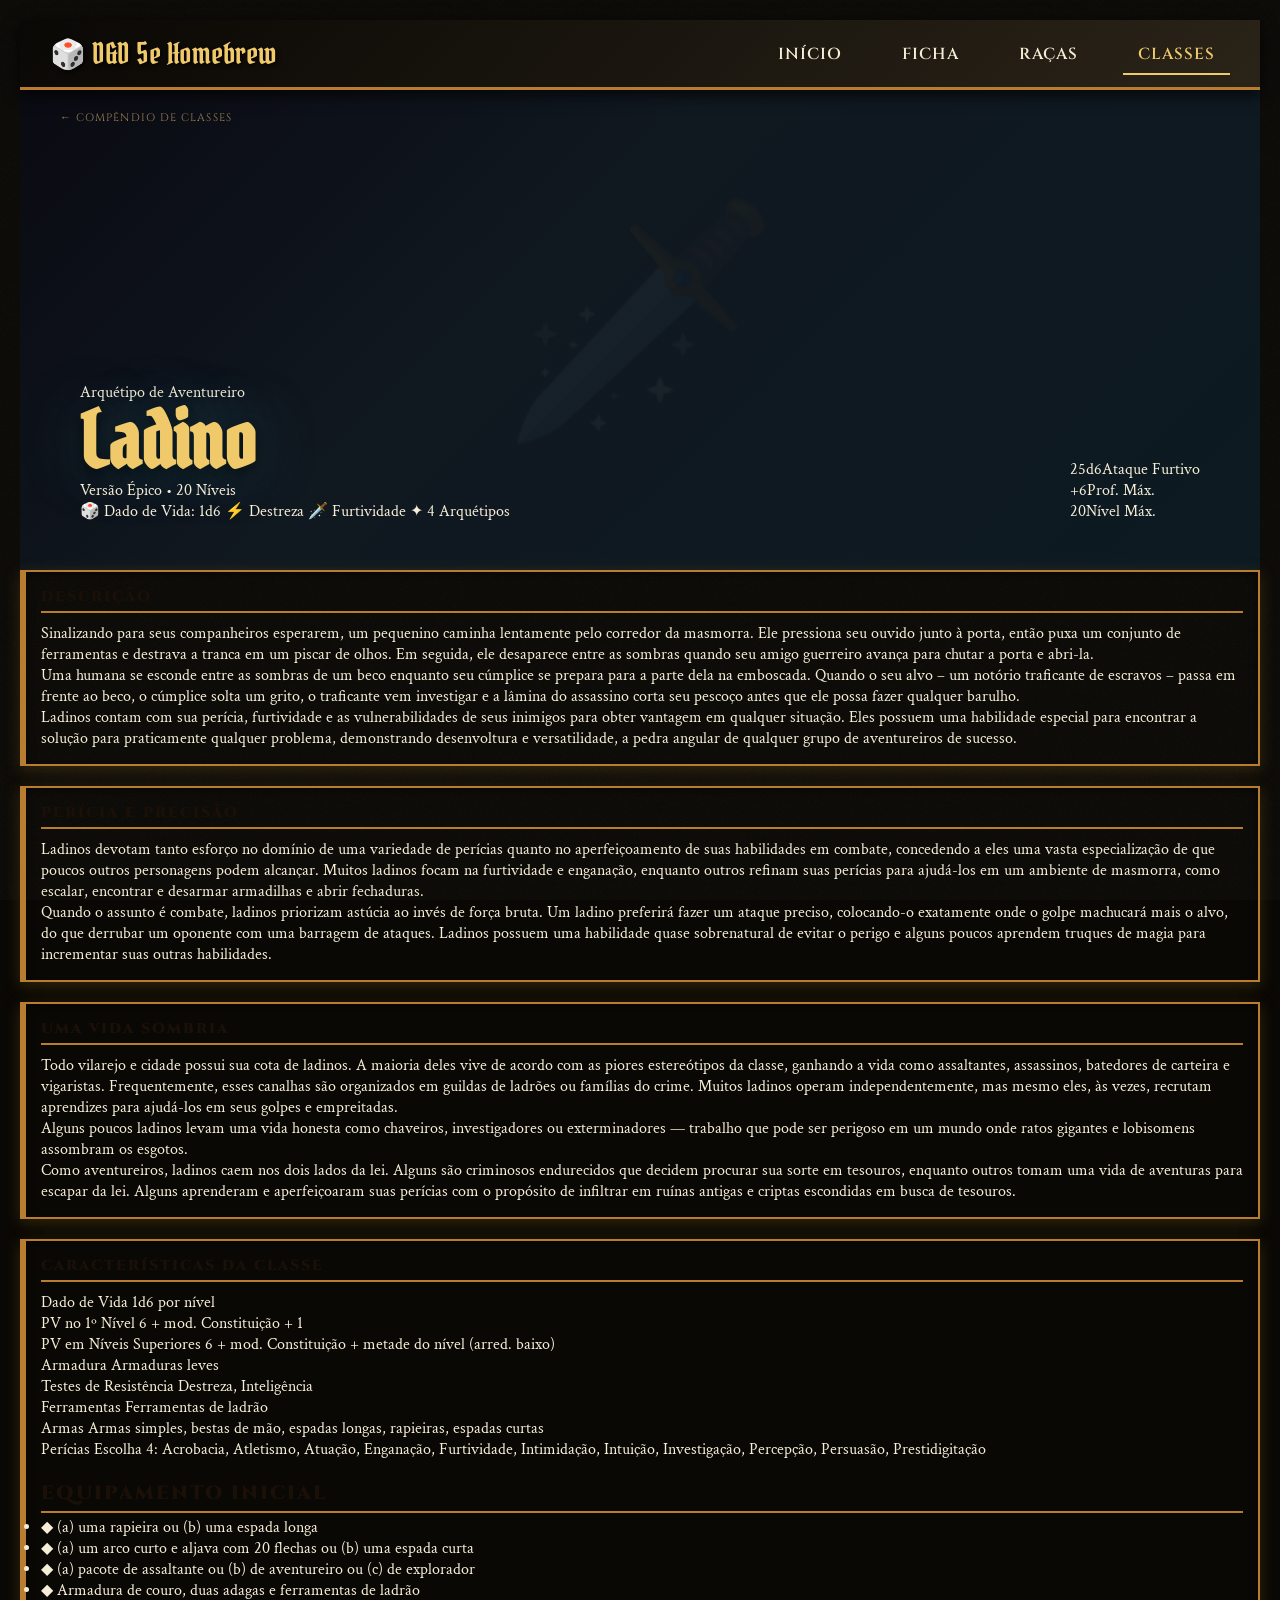
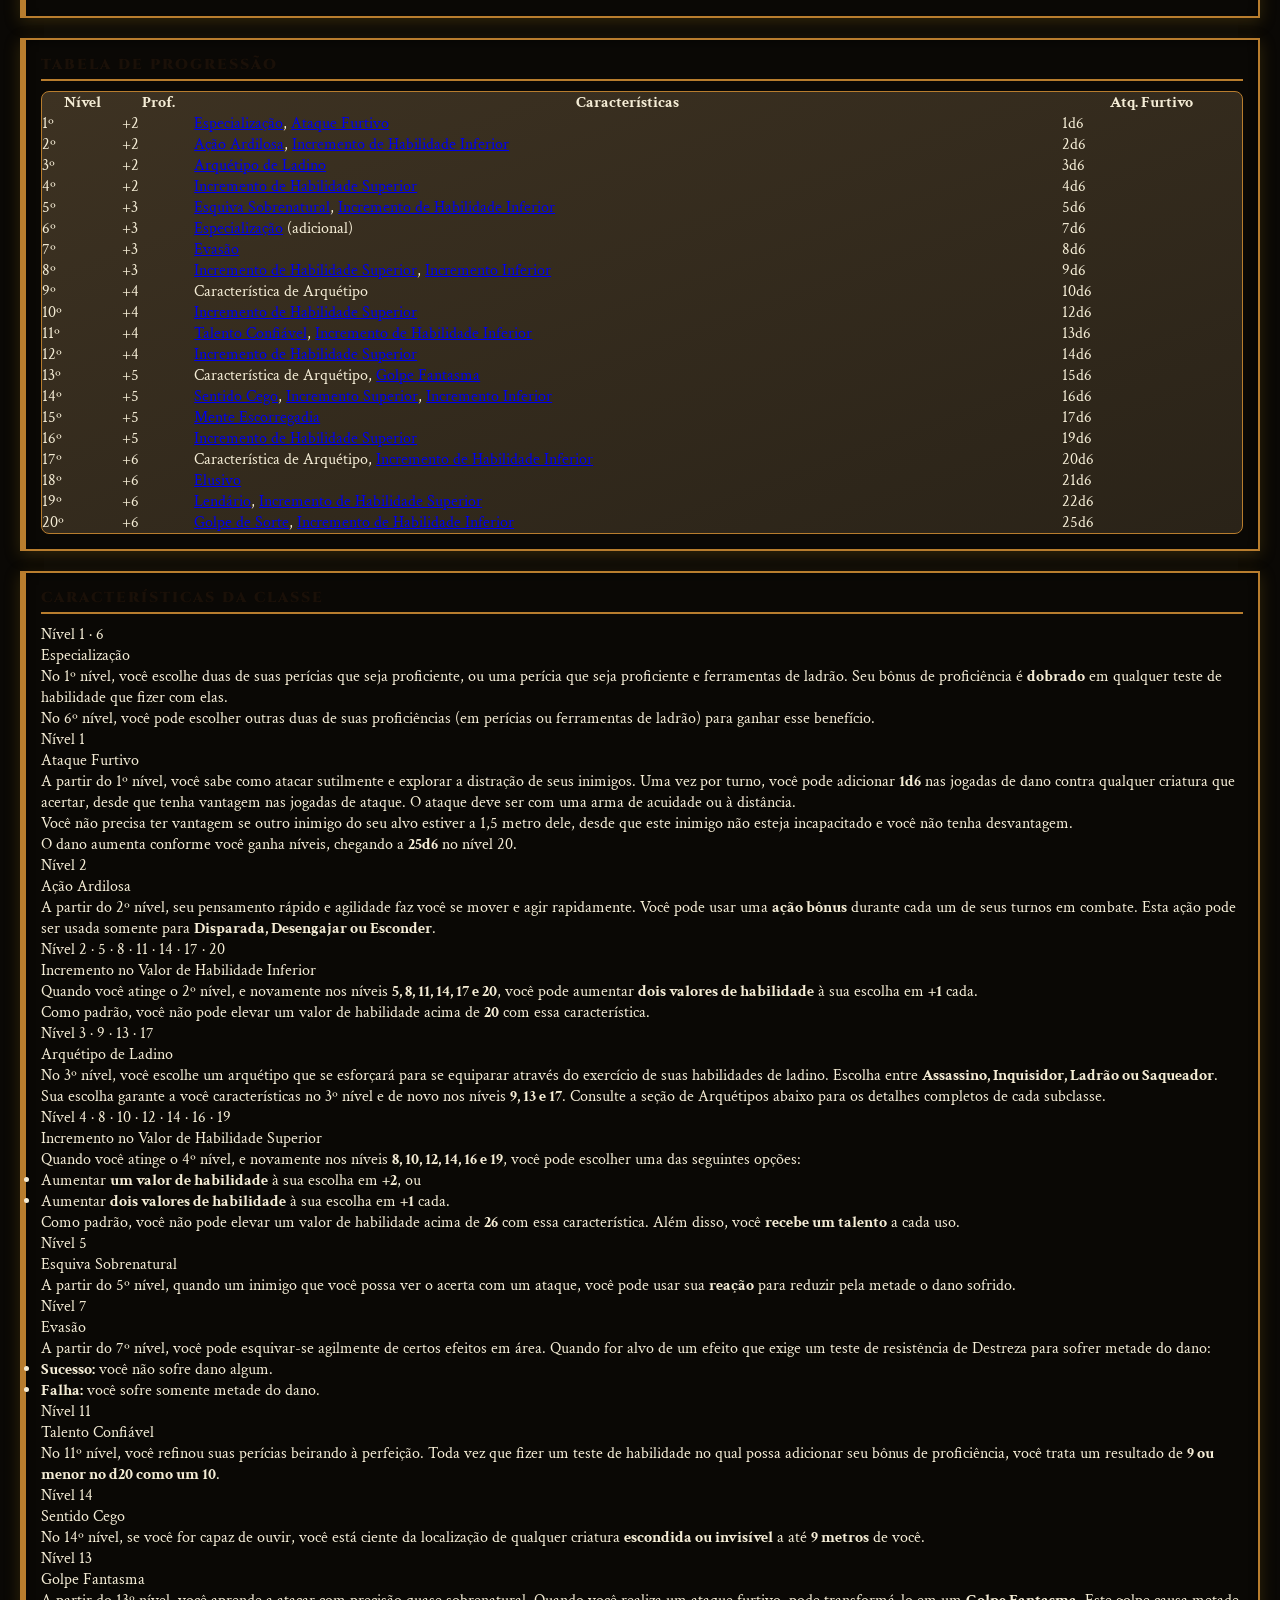
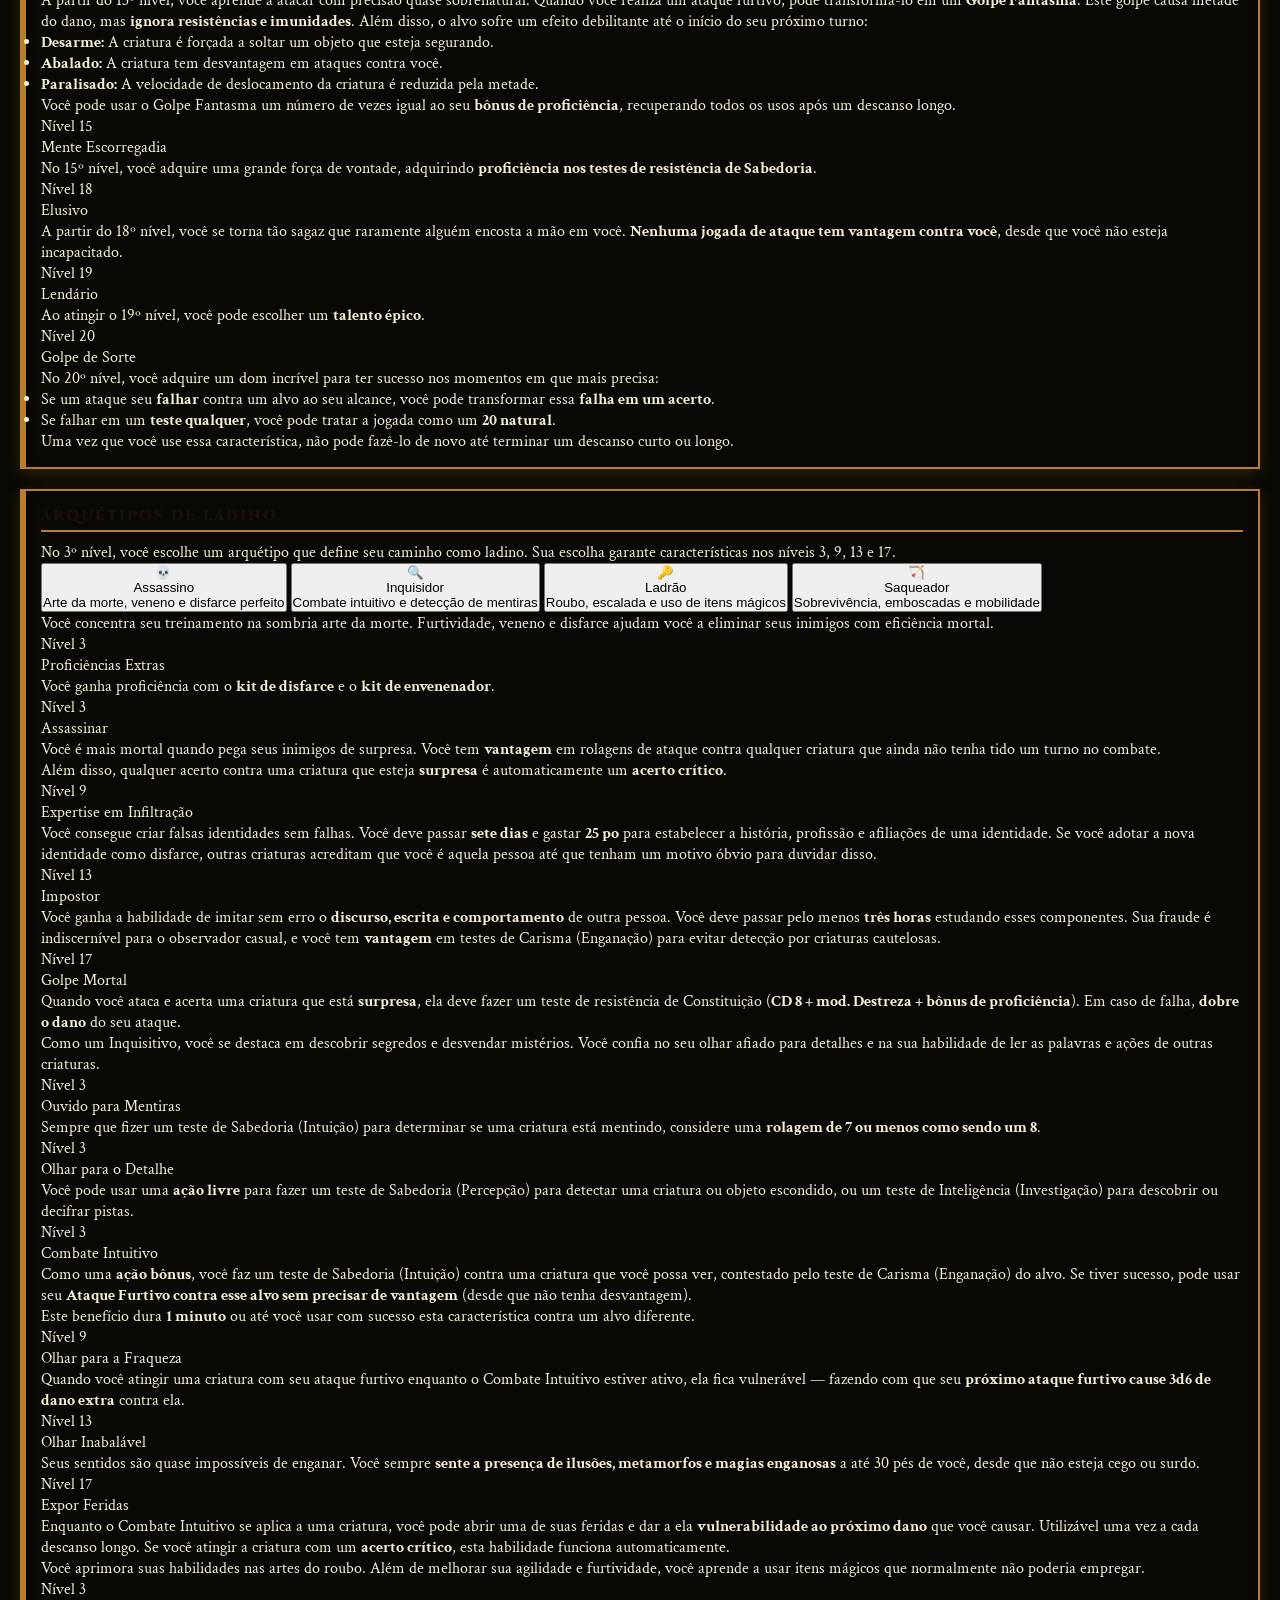
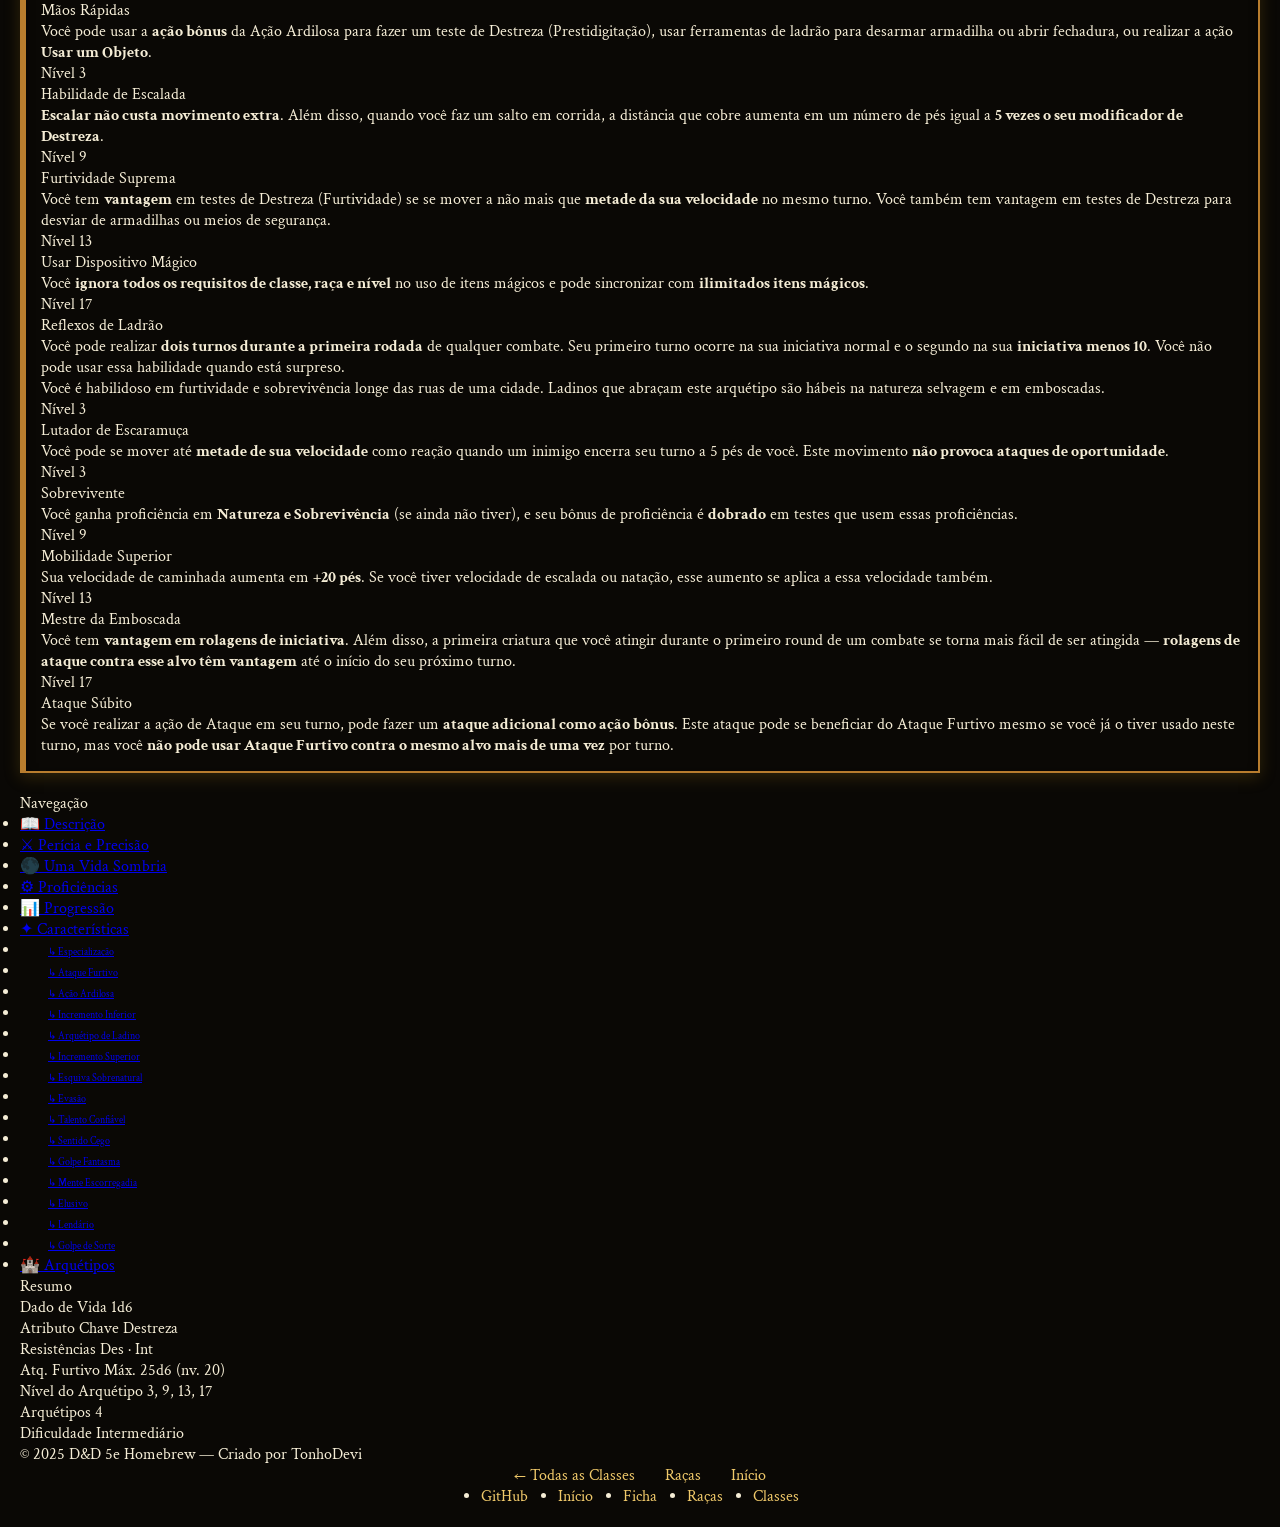
==== html/class/class-ladino.html @ 43b62c4c "Melhoria na Ficha, Correção de Variaveis, e nova função de Classe." ====
<!DOCTYPE html>
<html lang="pt-BR">
<head>
    <meta charset="UTF-8">
    <meta name="viewport" content="width=device-width, initial-scale=1.0">
    <title>Ladino — D&D 5e Homebrew</title>
    <link href="https://fonts.googleapis.com/css2?family=Pirata+One&family=Cinzel:wght@400;600;700&family=Crimson+Text:ital,wght@0,400;0,600;1,400&display=swap" rel="stylesheet">
    
    <link rel="stylesheet" href="/css/1-variables.css">
    <link rel="stylesheet" href="/css/2-base.css">
    <link rel="stylesheet" href="/css/3-components.css">
    <link rel="stylesheet" href="/css/4-navbar.css">
    <link rel="stylesheet" href="/css/8-responsive.css">
    <link rel="stylesheet" href="/css/class/ladino.css">
</head>
<body>

<nav class="navbar">
    <div class="navbar-container">
        <a href="/html/index.html" class="navbar-logo">🎲 D&D 5e Homebrew</a>
        <ul class="navbar-menu" id="navbarMenu">
            <li><a href="/html/index.html">Início</a></li>
            <li><a href="/html/sheet/character-sheet.html">Ficha</a></li>
            <li><a href="/html/compendium/compendium-races.html">Raças</a></li>
            <li><a href="/html/compendium/compendium-classes.html" class="active">Classes</a></li>
        </ul>
        <button class="navbar-toggle" id="navbarToggle">☰</button>
    </div>
</nav>


<!-- =============================================
     HERO
============================================= -->
<section class="class-hero">
    <div class="hero-bg-fallback">
        <span class="hero-bg-fallback-icon">🗡️</span>
    </div>
    <a href="compendium-classes.html" class="back-link">← Compêndio de Classes</a>
    <div class="hero-content">
        <div class="hero-meta">
            <span class="hero-eyebrow">Arquétipo de Aventureiro</span>
            <h1 class="hero-title">Ladino</h1>
            <p class="hero-subtitle">Versão Épico • 20 Níveis</p>
            <div class="hero-badges">
                <span class="hero-badge">🎲 Dado de Vida: 1d6</span>
                <span class="hero-badge">⚡ Destreza</span>
                <span class="hero-badge">🗡️ Furtividade</span>
                <span class="hero-badge">✦ 4 Arquétipos</span>
            </div>
        </div>
        <div class="hero-quickstats">
            <div class="qs-box"><span class="qs-val">25d6</span><span class="qs-lbl">Ataque Furtivo</span></div>
            <div class="qs-box"><span class="qs-val">+6</span><span class="qs-lbl">Prof. Máx.</span></div>
            <div class="qs-box"><span class="qs-val">20</span><span class="qs-lbl">Nível Máx.</span></div>
        </div>
    </div>
</section>

<!-- =============================================
     LAYOUT
============================================= -->
<div class="page-layout">

    <!-- COLUNA PRINCIPAL -->
    <main class="main-col">

        <!-- DESCRIÇÃO -->
        <section class="section" id="sec-descricao">
            <div class="section-title">Descrição</div>
            <div class="section-divider"><div class="section-divider-gem"></div><div class="section-divider-line"></div></div>
            <p class="body-text">Sinalizando para seus companheiros esperarem, um pequenino caminha lentamente pelo corredor da masmorra. Ele pressiona seu ouvido junto à porta, então puxa um conjunto de ferramentas e destrava a tranca em um piscar de olhos. Em seguida, ele desaparece entre as sombras quando seu amigo guerreiro avança para chutar a porta e abri-la.</p>
            <p class="body-text">Uma humana se esconde entre as sombras de um beco enquanto seu cúmplice se prepara para a parte dela na emboscada. Quando o seu alvo – um notório traficante de escravos – passa em frente ao beco, o cúmplice solta um grito, o traficante vem investigar e a lâmina do assassino corta seu pescoço antes que ele possa fazer qualquer barulho.</p>
            <p class="body-text">Ladinos contam com sua perícia, furtividade e as vulnerabilidades de seus inimigos para obter vantagem em qualquer situação. Eles possuem uma habilidade especial para encontrar a solução para praticamente qualquer problema, demonstrando desenvoltura e versatilidade, a pedra angular de qualquer grupo de aventureiros de sucesso.</p>
        </section>

        <!-- PERÍCIA E PRECISÃO -->
        <section class="section" id="sec-pericia">
            <div class="section-title">Perícia e Precisão</div>
            <div class="section-divider"><div class="section-divider-gem"></div><div class="section-divider-line"></div></div>
            <p class="body-text">Ladinos devotam tanto esforço no domínio de uma variedade de perícias quanto no aperfeiçoamento de suas habilidades em combate, concedendo a eles uma vasta especialização de que poucos outros personagens podem alcançar. Muitos ladinos focam na furtividade e enganação, enquanto outros refinam suas perícias para ajudá-los em um ambiente de masmorra, como escalar, encontrar e desarmar armadilhas e abrir fechaduras.</p>
            <p class="body-text">Quando o assunto é combate, ladinos priorizam astúcia ao invés de força bruta. Um ladino preferirá fazer um ataque preciso, colocando-o exatamente onde o golpe machucará mais o alvo, do que derrubar um oponente com uma barragem de ataques. Ladinos possuem uma habilidade quase sobrenatural de evitar o perigo e alguns poucos aprendem truques de magia para incrementar suas outras habilidades.</p>
        </section>

        <!-- UMA VIDA SOMBRIA -->
        <section class="section" id="sec-vidasombria">
            <div class="section-title">Uma Vida Sombria</div>
            <div class="section-divider"><div class="section-divider-gem"></div><div class="section-divider-line"></div></div>
            <p class="body-text">Todo vilarejo e cidade possui sua cota de ladinos. A maioria deles vive de acordo com as piores estereótipos da classe, ganhando a vida como assaltantes, assassinos, batedores de carteira e vigaristas. Frequentemente, esses canalhas são organizados em guildas de ladrões ou famílias do crime. Muitos ladinos operam independentemente, mas mesmo eles, às vezes, recrutam aprendizes para ajudá-los em seus golpes e empreitadas.</p>
            <p class="body-text">Alguns poucos ladinos levam uma vida honesta como chaveiros, investigadores ou exterminadores — trabalho que pode ser perigoso em um mundo onde ratos gigantes e lobisomens assombram os esgotos.</p>
            <p class="body-text">Como aventureiros, ladinos caem nos dois lados da lei. Alguns são criminosos endurecidos que decidem procurar sua sorte em tesouros, enquanto outros tomam uma vida de aventuras para escapar da lei. Alguns aprenderam e aperfeiçoaram suas perícias com o propósito de infiltrar em ruínas antigas e criptas escondidas em busca de tesouros.</p>
        </section>

        <!-- PONTOS DE VIDA & PROFICIÊNCIAS -->
        <section class="section" id="sec-proficiencias">
            <div class="section-title">Características da Classe</div>
            <div class="section-divider"><div class="section-divider-gem"></div><div class="section-divider-line"></div></div>
            <div class="prof-grid">
                <div class="prof-item">
                    <span class="prof-lbl">Dado de Vida</span>
                    <span class="prof-val">1d6 por nível</span>
                </div>
                <div class="prof-item">
                    <span class="prof-lbl">PV no 1º Nível</span>
                    <span class="prof-val">6 + mod. Constituição + 1</span>
                </div>
                <div class="prof-item">
                    <span class="prof-lbl">PV em Níveis Superiores</span>
                    <span class="prof-val">6 + mod. Constituição + metade do nível (arred. baixo)</span>
                </div>
                <div class="prof-item">
                    <span class="prof-lbl">Armadura</span>
                    <span class="prof-val">Armaduras leves</span>
                </div>
                <div class="prof-item">
                    <span class="prof-lbl">Testes de Resistência</span>
                    <span class="prof-val">Destreza, Inteligência</span>
                </div>
                <div class="prof-item">
                    <span class="prof-lbl">Ferramentas</span>
                    <span class="prof-val">Ferramentas de ladrão</span>
                </div>
                <div class="prof-item span-2">
                    <span class="prof-lbl">Armas</span>
                    <span class="prof-val">Armas simples, bestas de mão, espadas longas, rapieiras, espadas curtas</span>
                </div>
                <div class="prof-item span-2">
                    <span class="prof-lbl">Perícias</span>
                    <span class="prof-val">Escolha 4: Acrobacia, Atletismo, Atuação, Enganação, Furtividade, Intimidação, Intuição, Investigação, Percepção, Persuasão, Prestidigitação</span>
                </div>
            </div>

            <div class="section-title" style="font-size:1.2rem; margin-bottom:4px; margin-top:20px;">Equipamento Inicial</div>
            <ul class="equip-list">
                <li class="equip-item"><span class="equip-bullet">◆</span> (a) uma rapieira ou (b) uma espada longa</li>
                <li class="equip-item"><span class="equip-bullet">◆</span> (a) um arco curto e aljava com 20 flechas ou (b) uma espada curta</li>
                <li class="equip-item"><span class="equip-bullet">◆</span> (a) pacote de assaltante ou (b) de aventureiro ou (c) de explorador</li>
                <li class="equip-item"><span class="equip-bullet">◆</span> Armadura de couro, duas adagas e ferramentas de ladrão</li>
            </ul>
        </section>

        <!-- TABELA DE PROGRESSÃO -->
        <section class="section" id="sec-tabela">
            <div class="section-title">Tabela de Progressão</div>
            <div class="section-divider"><div class="section-divider-gem"></div><div class="section-divider-line"></div></div>
            <div class="level-table-wrap">
                <table class="level-table">
                    <thead>
                        <tr>
                            <th>Nível</th>
                            <th class="center">Prof.</th>
                            <th>Características</th>
                            <th class="center">Atq. Furtivo</th>
                        </tr>
                    </thead>
                    <tbody>
                        <tr class="milestone">
                            <td>1º</td><td class="bônus">+2</td>
                            <td><a href="#feat-especializacao" class="feat-link">Especialização</a>, <a href="#feat-ataquefurtivo" class="feat-link">Ataque Furtivo</a></td>
                            <td class="dado">1d6</td>
                        </tr>
                        <tr>
                            <td>2º</td><td class="bônus">+2</td>
                            <td><a href="#feat-acaoardiosa" class="feat-link">Ação Ardilosa</a>, <a href="#feat-incremento-inferior" class="feat-link">Incremento de Habilidade Inferior</a></td>
                            <td class="dado">2d6</td>
                        </tr>
                        <tr class="milestone">
                            <td>3º</td><td class="bônus">+2</td>
                            <td><a href="#feat-arquetipo" class="feat-link">Arquétipo de Ladino</a></td>
                            <td class="dado">3d6</td>
                        </tr>
                        <tr>
                            <td>4º</td><td class="bônus">+2</td>
                            <td><a href="#feat-incremento-superior" class="feat-link">Incremento de Habilidade Superior</a></td>
                            <td class="dado">4d6</td>
                        </tr>
                        <tr>
                            <td>5º</td><td class="bônus">+3</td>
                            <td><a href="#feat-esquiva" class="feat-link">Esquiva Sobrenatural</a>, <a href="#feat-incremento-inferior" class="feat-link">Incremento de Habilidade Inferior</a></td>
                            <td class="dado">5d6</td>
                        </tr>
                        <tr>
                            <td>6º</td><td class="bônus">+3</td>
                            <td><a href="#feat-especializacao" class="feat-link">Especialização</a> (adicional)</td>
                            <td class="dado">7d6</td>
                        </tr>
                        <tr>
                            <td>7º</td><td class="bônus">+3</td>
                            <td><a href="#feat-evasao" class="feat-link">Evasão</a></td>
                            <td class="dado">8d6</td>
                        </tr>
                        <tr>
                            <td>8º</td><td class="bônus">+3</td>
                            <td><a href="#feat-incremento-superior" class="feat-link">Incremento de Habilidade Superior</a>, <a href="#feat-incremento-inferior" class="feat-link">Incremento Inferior</a></td>
                            <td class="dado">9d6</td>
                        </tr>
                        <tr class="milestone">
                            <td>9º</td><td class="bônus">+4</td>
                            <td>Característica de Arquétipo</td>
                            <td class="dado">10d6</td>
                        </tr>
                        <tr>
                            <td>10º</td><td class="bônus">+4</td>
                            <td><a href="#feat-incremento-superior" class="feat-link">Incremento de Habilidade Superior</a></td>
                            <td class="dado">12d6</td>
                        </tr>
                        <tr>
                            <td>11º</td><td class="bônus">+4</td>
                            <td><a href="#feat-talentoconfiavel" class="feat-link">Talento Confiável</a>, <a href="#feat-incremento-inferior" class="feat-link">Incremento de Habilidade Inferior</a></td>
                            <td class="dado">13d6</td>
                        </tr>
                        <tr>
                            <td>12º</td><td class="bônus">+4</td>
                            <td><a href="#feat-incremento-superior" class="feat-link">Incremento de Habilidade Superior</a></td>
                            <td class="dado">14d6</td>
                        </tr>
                        <tr class="milestone">
                            <td>13º</td><td class="bônus">+5</td>
                            <td>Característica de Arquétipo, <a href="#feat-golpefantasma" class="feat-link">Golpe Fantasma</a></td>
                            <td class="dado">15d6</td>
                        </tr>
                        <tr>
                            <td>14º</td><td class="bônus">+5</td>
                            <td><a href="#feat-sentidocego" class="feat-link">Sentido Cego</a>, <a href="#feat-incremento-superior" class="feat-link">Incremento Superior</a>, <a href="#feat-incremento-inferior" class="feat-link">Incremento Inferior</a></td>
                            <td class="dado">16d6</td>
                        </tr>
                        <tr>
                            <td>15º</td><td class="bônus">+5</td>
                            <td><a href="#feat-menteescorregadia" class="feat-link">Mente Escorregadia</a></td>
                            <td class="dado">17d6</td>
                        </tr>
                        <tr>
                            <td>16º</td><td class="bônus">+5</td>
                            <td><a href="#feat-incremento-superior" class="feat-link">Incremento de Habilidade Superior</a></td>
                            <td class="dado">19d6</td>
                        </tr>
                        <tr class="milestone">
                            <td>17º</td><td class="bônus">+6</td>
                            <td>Característica de Arquétipo, <a href="#feat-incremento-inferior" class="feat-link">Incremento de Habilidade Inferior</a></td>
                            <td class="dado">20d6</td>
                        </tr>
                        <tr>
                            <td>18º</td><td class="bônus">+6</td>
                            <td><a href="#feat-elusivo" class="feat-link">Elusivo</a></td>
                            <td class="dado">21d6</td>
                        </tr>
                        <tr>
                            <td>19º</td><td class="bônus">+6</td>
                            <td><a href="#feat-lendario" class="feat-link">Lendário</a>, <a href="#feat-incremento-superior" class="feat-link">Incremento de Habilidade Superior</a></td>
                            <td class="dado">22d6</td>
                        </tr>
                        <tr class="milestone">
                            <td>20º</td><td class="bônus">+6</td>
                            <td><a href="#feat-golpedesorte" class="feat-link">Golpe de Sorte</a>, <a href="#feat-incremento-inferior" class="feat-link">Incremento de Habilidade Inferior</a></td>
                            <td class="dado">25d6</td>
                        </tr>
                    </tbody>
                </table>
            </div>
        </section>

        <!-- CARACTERÍSTICAS -->
        <section class="section" id="sec-caracteristicas">
            <div class="section-title">Características da Classe</div>
            <div class="section-divider"><div class="section-divider-gem"></div><div class="section-divider-line"></div></div>

            <div class="feature-card" id="feat-especializacao">
                <span class="feature-level">Nível 1 · 6</span>
                <div class="feature-name">Especialização</div>
                <div class="feature-text">
                    <p>No 1º nível, você escolhe duas de suas perícias que seja proficiente, ou uma perícia que seja proficiente e ferramentas de ladrão. Seu bônus de proficiência é <strong>dobrado</strong> em qualquer teste de habilidade que fizer com elas.</p>
                    <p>No 6º nível, você pode escolher outras duas de suas proficiências (em perícias ou ferramentas de ladrão) para ganhar esse benefício.</p>
                </div>
            </div>

            <div class="feature-card" id="feat-ataquefurtivo">
                <span class="feature-level">Nível 1</span>
                <div class="feature-name">Ataque Furtivo</div>
                <div class="feature-text">
                    <p>A partir do 1º nível, você sabe como atacar sutilmente e explorar a distração de seus inimigos. Uma vez por turno, você pode adicionar <strong>1d6</strong> nas jogadas de dano contra qualquer criatura que acertar, desde que tenha vantagem nas jogadas de ataque. O ataque deve ser com uma arma de acuidade ou à distância.</p>
                    <p>Você não precisa ter vantagem se outro inimigo do seu alvo estiver a 1,5 metro dele, desde que este inimigo não esteja incapacitado e você não tenha desvantagem.</p>
                    <p>O dano aumenta conforme você ganha níveis, chegando a <strong>25d6</strong> no nível 20.</p>
                </div>
            </div>

            <div class="feature-card" id="feat-acaoardiosa">
                <span class="feature-level">Nível 2</span>
                <div class="feature-name">Ação Ardilosa</div>
                <div class="feature-text">
                    <p>A partir do 2º nível, seu pensamento rápido e agilidade faz você se mover e agir rapidamente. Você pode usar uma <strong>ação bônus</strong> durante cada um de seus turnos em combate. Esta ação pode ser usada somente para <strong>Disparada, Desengajar ou Esconder</strong>.</p>
                </div>
            </div>

            <div class="feature-card" id="feat-incremento-inferior">
                <span class="feature-level">Nível 2 · 5 · 8 · 11 · 14 · 17 · 20</span>
                <div class="feature-name">Incremento no Valor de Habilidade Inferior</div>
                <div class="feature-text">
                    <p>Quando você atinge o 2º nível, e novamente nos níveis <strong>5, 8, 11, 14, 17 e 20</strong>, você pode aumentar <strong>dois valores de habilidade</strong> à sua escolha em <strong>+1</strong> cada.</p>
                    <p>Como padrão, você não pode elevar um valor de habilidade acima de <strong>20</strong> com essa característica.</p>
                </div>
            </div>

            <div class="feature-card" id="feat-arquetipo">
                <span class="feature-level">Nível 3 · 9 · 13 · 17</span>
                <div class="feature-name">Arquétipo de Ladino</div>
                <div class="feature-text">
                    <p>No 3º nível, você escolhe um arquétipo que se esforçará para se equiparar através do exercício de suas habilidades de ladino. Escolha entre <strong>Assassino, Inquisidor, Ladrão ou Saqueador</strong>.</p>
                    <p>Sua escolha garante a você características no 3º nível e de novo nos níveis <strong>9, 13 e 17</strong>. Consulte a seção de Arquétipos abaixo para os detalhes completos de cada subclasse.</p>
                </div>
            </div>

            <div class="feature-card" id="feat-incremento-superior">
                <span class="feature-level">Nível 4 · 8 · 10 · 12 · 14 · 16 · 19</span>
                <div class="feature-name">Incremento no Valor de Habilidade Superior</div>
                <div class="feature-text">
                    <p>Quando você atinge o 4º nível, e novamente nos níveis <strong>8, 10, 12, 14, 16 e 19</strong>, você pode escolher uma das seguintes opções:</p>
                    <ul>
                        <li>Aumentar <strong>um valor de habilidade</strong> à sua escolha em <strong>+2</strong>, ou</li>
                        <li>Aumentar <strong>dois valores de habilidade</strong> à sua escolha em <strong>+1</strong> cada.</li>
                    </ul>
                    <p>Como padrão, você não pode elevar um valor de habilidade acima de <strong>26</strong> com essa característica. Além disso, você <strong>recebe um talento</strong> a cada uso.</p>
                </div>
            </div>

            <div class="feature-card" id="feat-esquiva">
                <span class="feature-level">Nível 5</span>
                <div class="feature-name">Esquiva Sobrenatural</div>
                <div class="feature-text">
                    <p>A partir do 5º nível, quando um inimigo que você possa ver o acerta com um ataque, você pode usar sua <strong>reação</strong> para reduzir pela metade o dano sofrido.</p>
                </div>
            </div>

            <div class="feature-card" id="feat-evasao">
                <span class="feature-level">Nível 7</span>
                <div class="feature-name">Evasão</div>
                <div class="feature-text">
                    <p>A partir do 7º nível, você pode esquivar-se agilmente de certos efeitos em área. Quando for alvo de um efeito que exige um teste de resistência de Destreza para sofrer metade do dano:</p>
                    <ul>
                        <li><strong>Sucesso:</strong> você não sofre dano algum.</li>
                        <li><strong>Falha:</strong> você sofre somente metade do dano.</li>
                    </ul>
                </div>
            </div>

            <div class="feature-card" id="feat-talentoconfiavel">
                <span class="feature-level">Nível 11</span>
                <div class="feature-name">Talento Confiável</div>
                <div class="feature-text">
                    <p>No 11º nível, você refinou suas perícias beirando à perfeição. Toda vez que fizer um teste de habilidade no qual possa adicionar seu bônus de proficiência, você trata um resultado de <strong>9 ou menor no d20 como um 10</strong>.</p>
                </div>
            </div>

            <div class="feature-card" id="feat-sentidocego">
                <span class="feature-level">Nível 14</span>
                <div class="feature-name">Sentido Cego</div>
                <div class="feature-text">
                    <p>No 14º nível, se você for capaz de ouvir, você está ciente da localização de qualquer criatura <strong>escondida ou invisível</strong> a até <strong>9 metros</strong> de você.</p>
                </div>
            </div>

            <div class="feature-card" id="feat-golpefantasma">
                <span class="feature-level">Nível 13</span>
                <div class="feature-name">Golpe Fantasma</div>
                <div class="feature-text">
                    <p>A partir do 13º nível, você aprende a atacar com precisão quase sobrenatural. Quando você realiza um ataque furtivo, pode transformá-lo em um <strong>Golpe Fantasma</strong>. Este golpe causa metade do dano, mas <strong>ignora resistências e imunidades</strong>. Além disso, o alvo sofre um efeito debilitante até o início do seu próximo turno:</p>
                    <ul>
                        <li><strong>Desarme:</strong> A criatura é forçada a soltar um objeto que esteja segurando.</li>
                        <li><strong>Abalado:</strong> A criatura tem desvantagem em ataques contra você.</li>
                        <li><strong>Paralisado:</strong> A velocidade de deslocamento da criatura é reduzida pela metade.</li>
                    </ul>
                    <p>Você pode usar o Golpe Fantasma um número de vezes igual ao seu <strong>bônus de proficiência</strong>, recuperando todos os usos após um descanso longo.</p>
                </div>
            </div>

            <div class="feature-card" id="feat-menteescorregadia">
                <span class="feature-level">Nível 15</span>
                <div class="feature-name">Mente Escorregadia</div>
                <div class="feature-text">
                    <p>No 15º nível, você adquire uma grande força de vontade, adquirindo <strong>proficiência nos testes de resistência de Sabedoria</strong>.</p>
                </div>
            </div>

            <div class="feature-card" id="feat-elusivo">
                <span class="feature-level">Nível 18</span>
                <div class="feature-name">Elusivo</div>
                <div class="feature-text">
                    <p>A partir do 18º nível, você se torna tão sagaz que raramente alguém encosta a mão em você. <strong>Nenhuma jogada de ataque tem vantagem contra você</strong>, desde que você não esteja incapacitado.</p>
                </div>
            </div>

            <div class="feature-card" id="feat-lendario">
                <span class="feature-level">Nível 19</span>
                <div class="feature-name">Lendário</div>
                <div class="feature-text">
                    <p>Ao atingir o 19º nível, você pode escolher um <strong>talento épico</strong>.</p>
                </div>
            </div>

            <div class="feature-card" id="feat-golpedesorte">
                <span class="feature-level">Nível 20</span>
                <div class="feature-name">Golpe de Sorte</div>
                <div class="feature-text">
                    <p>No 20º nível, você adquire um dom incrível para ter sucesso nos momentos em que mais precisa:</p>
                    <ul>
                        <li>Se um ataque seu <strong>falhar</strong> contra um alvo ao seu alcance, você pode transformar essa <strong>falha em um acerto</strong>.</li>
                        <li>Se falhar em um <strong>teste qualquer</strong>, você pode tratar a jogada como um <strong>20 natural</strong>.</li>
                    </ul>
                    <p>Uma vez que você use essa característica, não pode fazê-lo de novo até terminar um descanso curto ou longo.</p>
                </div>
            </div>
        </section>

        <!-- SUBCLASSES -->
        <section class="section" id="sec-subclasses">
            <div class="section-title">Arquétipos de Ladino</div>
            <div class="section-divider"><div class="section-divider-gem"></div><div class="section-divider-line"></div></div>
            <p class="body-text">No 3º nível, você escolhe um arquétipo que define seu caminho como ladino. Sua escolha garante características nos níveis 3, 9, 13 e 17.</p>

            <!-- Seletores de subclasse -->
            <div class="subclasses-grid">
                <button class="sub-selector active" data-sub="assassino">
                    <span class="sub-selector-icon">💀</span>
                    <div class="sub-selector-name">Assassino</div>
                    <div class="sub-selector-desc">Arte da morte, veneno e disfarce perfeito</div>
                </button>
                <button class="sub-selector" data-sub="inquisidor">
                    <span class="sub-selector-icon">🔍</span>
                    <div class="sub-selector-name">Inquisidor</div>
                    <div class="sub-selector-desc">Combate intuitivo e detecção de mentiras</div>
                </button>
                <button class="sub-selector" data-sub="ladrao">
                    <span class="sub-selector-icon">🔑</span>
                    <div class="sub-selector-name">Ladrão</div>
                    <div class="sub-selector-desc">Roubo, escalada e uso de itens mágicos</div>
                </button>
                <button class="sub-selector" data-sub="saqueador">
                    <span class="sub-selector-icon">🏹</span>
                    <div class="sub-selector-name">Saqueador</div>
                    <div class="sub-selector-desc">Sobrevivência, emboscadas e mobilidade</div>
                </button>
            </div>

            <!-- Painel: Assassino -->
            <div class="sub-panel active" id="sub-assassino">
                <p class="body-text">Você concentra seu treinamento na sombria arte da morte. Furtividade, veneno e disfarce ajudam você a eliminar seus inimigos com eficiência mortal.</p>
                <div class="feature-card">
                    <span class="feature-level">Nível 3</span>
                    <div class="feature-name">Proficiências Extras</div>
                    <div class="feature-text"><p>Você ganha proficiência com o <strong>kit de disfarce</strong> e o <strong>kit de envenenador</strong>.</p></div>
                </div>
                <div class="feature-card">
                    <span class="feature-level">Nível 3</span>
                    <div class="feature-name">Assassinar</div>
                    <div class="feature-text">
                        <p>Você é mais mortal quando pega seus inimigos de surpresa. Você tem <strong>vantagem</strong> em rolagens de ataque contra qualquer criatura que ainda não tenha tido um turno no combate.</p>
                        <p>Além disso, qualquer acerto contra uma criatura que esteja <strong>surpresa</strong> é automaticamente um <strong>acerto crítico</strong>.</p>
                    </div>
                </div>
                <div class="feature-card">
                    <span class="feature-level">Nível 9</span>
                    <div class="feature-name">Expertise em Infiltração</div>
                    <div class="feature-text">
                        <p>Você consegue criar falsas identidades sem falhas. Você deve passar <strong>sete dias</strong> e gastar <strong>25 po</strong> para estabelecer a história, profissão e afiliações de uma identidade. Se você adotar a nova identidade como disfarce, outras criaturas acreditam que você é aquela pessoa até que tenham um motivo óbvio para duvidar disso.</p>
                    </div>
                </div>
                <div class="feature-card">
                    <span class="feature-level">Nível 13</span>
                    <div class="feature-name">Impostor</div>
                    <div class="feature-text">
                        <p>Você ganha a habilidade de imitar sem erro o <strong>discurso, escrita e comportamento</strong> de outra pessoa. Você deve passar pelo menos <strong>três horas</strong> estudando esses componentes. Sua fraude é indiscernível para o observador casual, e você tem <strong>vantagem</strong> em testes de Carisma (Enganação) para evitar detecção por criaturas cautelosas.</p>
                    </div>
                </div>
                <div class="feature-card">
                    <span class="feature-level">Nível 17</span>
                    <div class="feature-name">Golpe Mortal</div>
                    <div class="feature-text">
                        <p>Quando você ataca e acerta uma criatura que está <strong>surpresa</strong>, ela deve fazer um teste de resistência de Constituição (<strong>CD 8 + mod. Destreza + bônus de proficiência</strong>). Em caso de falha, <strong>dobre o dano</strong> do seu ataque.</p>
                    </div>
                </div>
            </div>

            <!-- Painel: Inquisidor -->
            <div class="sub-panel" id="sub-inquisidor">
                <p class="body-text">Como um Inquisitivo, você se destaca em descobrir segredos e desvendar mistérios. Você confia no seu olhar afiado para detalhes e na sua habilidade de ler as palavras e ações de outras criaturas.</p>
                <div class="feature-card">
                    <span class="feature-level">Nível 3</span>
                    <div class="feature-name">Ouvido para Mentiras</div>
                    <div class="feature-text"><p>Sempre que fizer um teste de Sabedoria (Intuição) para determinar se uma criatura está mentindo, considere uma <strong>rolagem de 7 ou menos como sendo um 8</strong>.</p></div>
                </div>
                <div class="feature-card">
                    <span class="feature-level">Nível 3</span>
                    <div class="feature-name">Olhar para o Detalhe</div>
                    <div class="feature-text"><p>Você pode usar uma <strong>ação livre</strong> para fazer um teste de Sabedoria (Percepção) para detectar uma criatura ou objeto escondido, ou um teste de Inteligência (Investigação) para descobrir ou decifrar pistas.</p></div>
                </div>
                <div class="feature-card">
                    <span class="feature-level">Nível 3</span>
                    <div class="feature-name">Combate Intuitivo</div>
                    <div class="feature-text">
                        <p>Como uma <strong>ação bônus</strong>, você faz um teste de Sabedoria (Intuição) contra uma criatura que você possa ver, contestado pelo teste de Carisma (Enganação) do alvo. Se tiver sucesso, pode usar seu <strong>Ataque Furtivo contra esse alvo sem precisar de vantagem</strong> (desde que não tenha desvantagem).</p>
                        <p>Este benefício dura <strong>1 minuto</strong> ou até você usar com sucesso esta característica contra um alvo diferente.</p>
                    </div>
                </div>
                <div class="feature-card">
                    <span class="feature-level">Nível 9</span>
                    <div class="feature-name">Olhar para a Fraqueza</div>
                    <div class="feature-text"><p>Quando você atingir uma criatura com seu ataque furtivo enquanto o Combate Intuitivo estiver ativo, ela fica vulnerável — fazendo com que seu <strong>próximo ataque furtivo cause 3d6 de dano extra</strong> contra ela.</p></div>
                </div>
                <div class="feature-card">
                    <span class="feature-level">Nível 13</span>
                    <div class="feature-name">Olhar Inabalável</div>
                    <div class="feature-text"><p>Seus sentidos são quase impossíveis de enganar. Você sempre <strong>sente a presença de ilusões, metamorfos e magias enganosas</strong> a até 30 pés de você, desde que não esteja cego ou surdo.</p></div>
                </div>
                <div class="feature-card">
                    <span class="feature-level">Nível 17</span>
                    <div class="feature-name">Expor Feridas</div>
                    <div class="feature-text">
                        <p>Enquanto o Combate Intuitivo se aplica a uma criatura, você pode abrir uma de suas feridas e dar a ela <strong>vulnerabilidade ao próximo dano</strong> que você causar. Utilizável uma vez a cada descanso longo. Se você atingir a criatura com um <strong>acerto crítico</strong>, esta habilidade funciona automaticamente.</p>
                    </div>
                </div>
            </div>

            <!-- Painel: Ladrão -->
            <div class="sub-panel" id="sub-ladrao">
                <p class="body-text">Você aprimora suas habilidades nas artes do roubo. Além de melhorar sua agilidade e furtividade, você aprende a usar itens mágicos que normalmente não poderia empregar.</p>
                <div class="feature-card">
                    <span class="feature-level">Nível 3</span>
                    <div class="feature-name">Mãos Rápidas</div>
                    <div class="feature-text"><p>Você pode usar a <strong>ação bônus</strong> da Ação Ardilosa para fazer um teste de Destreza (Prestidigitação), usar ferramentas de ladrão para desarmar armadilha ou abrir fechadura, ou realizar a ação <strong>Usar um Objeto</strong>.</p></div>
                </div>
                <div class="feature-card">
                    <span class="feature-level">Nível 3</span>
                    <div class="feature-name">Habilidade de Escalada</div>
                    <div class="feature-text">
                        <p><strong>Escalar não custa movimento extra</strong>. Além disso, quando você faz um salto em corrida, a distância que cobre aumenta em um número de pés igual a <strong>5 vezes o seu modificador de Destreza</strong>.</p>
                    </div>
                </div>
                <div class="feature-card">
                    <span class="feature-level">Nível 9</span>
                    <div class="feature-name">Furtividade Suprema</div>
                    <div class="feature-text"><p>Você tem <strong>vantagem</strong> em testes de Destreza (Furtividade) se se mover a não mais que <strong>metade da sua velocidade</strong> no mesmo turno. Você também tem vantagem em testes de Destreza para desviar de armadilhas ou meios de segurança.</p></div>
                </div>
                <div class="feature-card">
                    <span class="feature-level">Nível 13</span>
                    <div class="feature-name">Usar Dispositivo Mágico</div>
                    <div class="feature-text"><p>Você <strong>ignora todos os requisitos de classe, raça e nível</strong> no uso de itens mágicos e pode sincronizar com <strong>ilimitados itens mágicos</strong>.</p></div>
                </div>
                <div class="feature-card">
                    <span class="feature-level">Nível 17</span>
                    <div class="feature-name">Reflexos de Ladrão</div>
                    <div class="feature-text">
                        <p>Você pode realizar <strong>dois turnos durante a primeira rodada</strong> de qualquer combate. Seu primeiro turno ocorre na sua iniciativa normal e o segundo na sua <strong>iniciativa menos 10</strong>. Você não pode usar essa habilidade quando está surpreso.</p>
                    </div>
                </div>
            </div>

            <!-- Painel: Saqueador -->
            <div class="sub-panel" id="sub-saqueador">
                <p class="body-text">Você é habilidoso em furtividade e sobrevivência longe das ruas de uma cidade. Ladinos que abraçam este arquétipo são hábeis na natureza selvagem e em emboscadas.</p>
                <div class="feature-card">
                    <span class="feature-level">Nível 3</span>
                    <div class="feature-name">Lutador de Escaramuça</div>
                    <div class="feature-text"><p>Você pode se mover até <strong>metade de sua velocidade</strong> como reação quando um inimigo encerra seu turno a 5 pés de você. Este movimento <strong>não provoca ataques de oportunidade</strong>.</p></div>
                </div>
                <div class="feature-card">
                    <span class="feature-level">Nível 3</span>
                    <div class="feature-name">Sobrevivente</div>
                    <div class="feature-text"><p>Você ganha proficiência em <strong>Natureza e Sobrevivência</strong> (se ainda não tiver), e seu bônus de proficiência é <strong>dobrado</strong> em testes que usem essas proficiências.</p></div>
                </div>
                <div class="feature-card">
                    <span class="feature-level">Nível 9</span>
                    <div class="feature-name">Mobilidade Superior</div>
                    <div class="feature-text"><p>Sua velocidade de caminhada aumenta em <strong>+20 pés</strong>. Se você tiver velocidade de escalada ou natação, esse aumento se aplica a essa velocidade também.</p></div>
                </div>
                <div class="feature-card">
                    <span class="feature-level">Nível 13</span>
                    <div class="feature-name">Mestre da Emboscada</div>
                    <div class="feature-text">
                        <p>Você tem <strong>vantagem em rolagens de iniciativa</strong>. Além disso, a primeira criatura que você atingir durante o primeiro round de um combate se torna mais fácil de ser atingida — <strong>rolagens de ataque contra esse alvo têm vantagem</strong> até o início do seu próximo turno.</p>
                    </div>
                </div>
                <div class="feature-card">
                    <span class="feature-level">Nível 17</span>
                    <div class="feature-name">Ataque Súbito</div>
                    <div class="feature-text">
                        <p>Se você realizar a ação de Ataque em seu turno, pode fazer um <strong>ataque adicional como ação bônus</strong>. Este ataque pode se beneficiar do Ataque Furtivo mesmo se você já o tiver usado neste turno, mas você <strong>não pode usar Ataque Furtivo contra o mesmo alvo mais de uma vez</strong> por turno.</p>
                    </div>
                </div>
            </div>
        </section>

    </main><!-- /main-col -->

    <!-- SIDEBAR -->
    <aside class="side-col">

        <!-- Navegação -->
        <nav class="side-nav" id="sideNav">
            <div class="side-nav-header">Navegação</div>
            <ul class="side-nav-list">
                <li><a href="#sec-descricao">📖 Descrição</a></li>
                <li><a href="#sec-pericia">⚔ Perícia e Precisão</a></li>
                <li><a href="#sec-vidasombria">🌑 Uma Vida Sombria</a></li>
                <li><a href="#sec-proficiencias">⚙ Proficiências</a></li>
                <li><a href="#sec-tabela">📊 Progressão</a></li>
                <li><a href="#sec-caracteristicas">✦ Características</a></li>
                <li><a href="#feat-especializacao" style="padding-left:28px; font-size:.62rem">↳ Especialização</a></li>
                <li><a href="#feat-ataquefurtivo" style="padding-left:28px; font-size:.62rem">↳ Ataque Furtivo</a></li>
                <li><a href="#feat-acaoardiosa" style="padding-left:28px; font-size:.62rem">↳ Ação Ardilosa</a></li>
                <li><a href="#feat-incremento-inferior" style="padding-left:28px; font-size:.62rem">↳ Incremento Inferior</a></li>
                <li><a href="#feat-arquetipo" style="padding-left:28px; font-size:.62rem">↳ Arquétipo de Ladino</a></li>
                <li><a href="#feat-incremento-superior" style="padding-left:28px; font-size:.62rem">↳ Incremento Superior</a></li>
                <li><a href="#feat-esquiva" style="padding-left:28px; font-size:.62rem">↳ Esquiva Sobrenatural</a></li>
                <li><a href="#feat-evasao" style="padding-left:28px; font-size:.62rem">↳ Evasão</a></li>
                <li><a href="#feat-talentoconfiavel" style="padding-left:28px; font-size:.62rem">↳ Talento Confiável</a></li>
                <li><a href="#feat-sentidocego" style="padding-left:28px; font-size:.62rem">↳ Sentido Cego</a></li>
                <li><a href="#feat-golpefantasma" style="padding-left:28px; font-size:.62rem">↳ Golpe Fantasma</a></li>
                <li><a href="#feat-menteescorregadia" style="padding-left:28px; font-size:.62rem">↳ Mente Escorregadia</a></li>
                <li><a href="#feat-elusivo" style="padding-left:28px; font-size:.62rem">↳ Elusivo</a></li>
                <li><a href="#feat-lendario" style="padding-left:28px; font-size:.62rem">↳ Lendário</a></li>
                <li><a href="#feat-golpedesorte" style="padding-left:28px; font-size:.62rem">↳ Golpe de Sorte</a></li>
                <li><a href="#sec-subclasses">🏰 Arquétipos</a></li>
            </ul>
        </nav>

        <!-- Info rápida -->
        <div class="side-info-card">
            <div class="side-info-header">Resumo</div>
            <div class="side-info-rows">
                <div class="side-info-row">
                    <span class="sir-lbl">Dado de Vida</span>
                    <span class="sir-val">1d6</span>
                </div>
                <div class="side-info-row">
                    <span class="sir-lbl">Atributo Chave</span>
                    <span class="sir-val">Destreza</span>
                </div>
                <div class="side-info-row">
                    <span class="sir-lbl">Resistências</span>
                    <span class="sir-val">Des · Int</span>
                </div>
                <div class="side-info-row">
                    <span class="sir-lbl">Atq. Furtivo Máx.</span>
                    <span class="sir-val">25d6 (nv. 20)</span>
                </div>
                <div class="side-info-row">
                    <span class="sir-lbl">Nível do Arquétipo</span>
                    <span class="sir-val">3, 9, 13, 17</span>
                </div>
                <div class="side-info-row">
                    <span class="sir-lbl">Arquétipos</span>
                    <span class="sir-val">4</span>
                </div>
                <div class="side-info-row">
                    <span class="sir-lbl">Dificuldade</span>
                    <span class="sir-val">Intermediário</span>
                </div>
            </div>
        </div>

    </aside>

</div><!-- /page-layout -->

<footer class="footer-cls">
    <p>© 2025 D&D 5e Homebrew — Criado por TonhoDevi</p>
    <nav class="footer-links">
        <a href="compendium-classes.html">← Todas as Classes</a>
        <a href="compendium-races.html">Raças</a>
        <a href="index.html">Início</a>
    </nav>
</footer>

<script>
function toggleNavbar() {
    document.querySelector('.navbar-menu').classList.toggle('active');
}

// --- Seletor de subclasses ---
document.querySelectorAll('.sub-selector').forEach(btn => {
    btn.addEventListener('click', () => {
        const id = btn.dataset.sub;
        document.querySelectorAll('.sub-selector').forEach(b => b.classList.remove('active'));
        document.querySelectorAll('.sub-panel').forEach(p => p.classList.remove('active'));
        btn.classList.add('active');
        document.getElementById('sub-' + id)?.classList.add('active');
    });
});

// --- Nav links da tabela → scroll suave para feature-card ---
document.querySelectorAll('.feat-link[href^="#"]').forEach(link => {
    link.addEventListener('click', e => {
        e.preventDefault();
        const target = document.querySelector(link.getAttribute('href'));
        if (target) {
            target.scrollIntoView({ behavior: 'smooth', block: 'start' });
            // Efeito de destaque rápido
            target.style.borderLeftColor = 'var(--cls-accent)';
            target.style.boxShadow = '0 0 20px rgba(74,143,160,.2)';
            setTimeout(() => {
                target.style.borderLeftColor = '';
                target.style.boxShadow = '';
            }, 1500);
        }
    });
});

// --- Highlight sidebar nav ao scroll ---
const sections = document.querySelectorAll('section[id], .section[id]');
const navLinks = document.querySelectorAll('.side-nav-list a');

const observer = new IntersectionObserver(entries => {
    entries.forEach(entry => {
        if (entry.isIntersecting) {
            navLinks.forEach(l => {
                l.classList.toggle('active', l.getAttribute('href') === '#' + entry.target.id);
            });
        }
    });
}, { rootMargin: '-20% 0px -70% 0px' });

sections.forEach(s => observer.observe(s));
</script>
</body>
</html>
<ul class="footer-links">
    <li><a href="https://github.com/TonhoDevi/FichaProject" target="_blank">GitHub</a></li>
    <li><a href="/html/index.html">Início</a></li>
    <li><a href="/html/sheet/character-sheet.html">Ficha</a></li>
    <li><a href="/html/compendium/compendium-races.html">Raças</a></li>
    <li><a href="/html/compendium/compendium-classes.html">Classes</a></li>
</ul>
</footer>
</div>
</body>
</html>
---- css/1-variables.css ----
/* ========================================
   SISTEMA DE CORES E VARIÁVEIS GLOBAIS
   Paleta: Grimório Sombrio (Dourado/Âmbar)
   
   ORGANIZAÇÃO:
   - Blocos numerados por função
   - Nomes descritivos e claros
   - Aliases retrocompatíveis
======================================== */
:root {
    /* ═══════════════════════════════════════════════════════════════
       BLOCO 01: FUNDAÇÃO — Cores Base de Fundo (Tons Escuros)
    ═══════════════════════════════════════════════════════════════ */
    --color-foundation-darkest:     #0a0805;  /* Tinta profunda   — Gradientes externos  */
    --color-foundation-dark:        #2a2318;  /* Pedra escura     — Fundo geral         */
    --color-foundation-medium:      #3d3222;  /* Pedra média      — Inputs, cards       */
    --color-foundation-light:       #574832;  /* Pedra clara      — Bonus-box, destaques*/
    --color-foundation-deep:        #1e1a10;  /* Pedra profunda   — Stat-boxes          */

    /* ═══════════════════════════════════════════════════════════════
       BLOCO 02: PRIMÁRIA — Fundo Principal Claro
    ═══════════════════════════════════════════════════════════════ */
    --color-primary-light:          #e8d9b5;  /* Pergaminho claro — Fundo principal     */

    /* ═══════════════════════════════════════════════════════════════
       BLOCO 03: ACENTOS — Ouro (Bordas, Destaques, Seções)
    ═══════════════════════════════════════════════════════════════ */
    --color-accent-gold-bright:     #f0c96a;  /* Ouro brilhante   — Destaques principais */
    --color-accent-gold-medium:     #c9a84c;  /* Ouro médio       — Bordas externas    */
    --color-accent-gold-dark:       #8b6914;  /* Ouro escuro      — Fundo seções       */
    --color-accent-amber:           #b87d2e;  /* Âmbar            — Bordas internas    */
    --color-accent-amber-translucid:#b87d2ebb;/* Âmbar translúcido— Placas/overlay     */

    /* ═══════════════════════════════════════════════════════════════
       BLOCO 04: TEXTOS — Cores de Tipografia
    ═══════════════════════════════════════════════════════════════ */
    --color-text-primary:           #f5edd6;  /* Pergaminho       — Texto geral         */
    --color-text-secondary:         #9c8055;  /* Dourado muted    — Textos secundários  */
    --color-text-label:             #c9a84c;  /* Ouro médio       — Labels de atributos*/
    --color-text-highlight:         #f5de6a;  /* Ouro brilhante+  — Bônus/números      */
    --color-text-dark:              #2c1f0e;  /* Marrom escuro    — Sobre fundo claro  */
    --color-text-on-light:          #1a1008;  /* Sombra           — Títulos em claros  */

    /* ═══════════════════════════════════════════════════════════════
       BLOCO 05: ESTADOS — Proficiência e UI Interativa
    ═══════════════════════════════════════════════════════════════ */
    --color-state-proficient-bg:    #500f07;  /* Atributo proficiente (fundo)          */
    --color-state-proficient-border:#fcd330;  /* Atributo proficiente (borda)          */
    --color-state-proficient-accent:#8b6914;  /* Proficiência (efeito)                 */

    /* ═══════════════════════════════════════════════════════════════
       BLOCO 06: EFEITOS — Brilhos e Glows
    ═══════════════════════════════════════════════════════════════ */
    --color-effect-ember:           #6b3a10;  /* Brasa            — Efeito glow        */

    /* ═══════════════════════════════════════════════════════════════
       BLOCO 07: CATEGORIAS — Cores de Sistema de Magia/Classe
    ═══════════════════════════════════════════════════════════════ */
    --color-category-global:        #2e6b4e;  /* Verde floresta   — Globais            */
    --color-category-tribal:        #7a3a14;  /* Siena queimado   — Tribais            */
    --color-category-mystical:      #4a2878;  /* Violeta profundo — Místicas           */
    --color-category-supernatural:  #8b3048;  /* Carmesim rosado  — Sobrenaturais      */

    --color-category-global-text:        #5fbd8e;
    --color-category-tribal-text:        #d48040;
    --color-category-mystical-text:      #a070e8;
    --color-category-supernatural-text:  #e07090;

    --color-category-global-bg:         rgba( 46,107, 78, .15);
    --color-category-tribal-bg:         rgba(122, 58, 20, .15);
    --color-category-mystical-bg:       rgba( 74, 40,120, .15);
    --color-category-supernatural-bg:   rgba(139, 48, 72, .15);

    /* ═══════════════════════════════════════════════════════════════
       BLOCO 08: TRANSPARÊNCIAS — Sobreposições e Overlays
    ═══════════════════════════════════════════════════════════════ */
    --transparency-dark:          rgba(10,  8,  5, .95);
    --transparency-dark-medium:   rgba(10,  8,  5, .80);
    --transparency-dark-light:    rgba(10,  8,  5, .60);
    --transparency-stone:         rgba(42, 35, 24, .60);
    --transparency-stone-dark:    rgba(42, 35, 24, .90);
    --transparency-gold:          rgba(139,107, 20, .50);
    --transparency-gold-soft:     rgba(184,125, 46, .30);
    --transparency-black:         rgba(0,   0,  0, .60);
    --transparency-black-strong:  rgba(0,   0,  0, .80);
    --transparency-black-intense: rgba(0,   0,  0, .90);
    --transparency-black-complete:rgba(0,   0,  0, .95);

    /* ═══════════════════════════════════════════════════════════════
       BLOCO 09: BRILHOS — Highlight Effects
    ═══════════════════════════════════════════════════════════════ */
    --shine-gold-subtle:          rgba(201,168, 76, .03);
    --shine-gold-light:           rgba(201,168, 76, .05);
    --shine-amber-subtle:         rgba(184,125, 46, .02);
    --shine-amber-light:          rgba(184,125, 46, .10);
    --shine-amber-medium:         rgba(184,125, 46, .20);
    --shine-orange:               rgba(201,168, 76, .50);

    /* ═══════════════════════════════════════════════════════════════
       BLOCO 10: SOMBRAS — Shadow Effects
    ═══════════════════════════════════════════════════════════════ */
    --shadow-black:               rgba(  0,  0,  0, .80);
    --shadow-black-intense:       rgba(  0,  0,  0, .90);
    --shadow-black-light:         rgba(  0,  0,  0, .50);
    --shadow-gold-dark:           rgba(139,107, 20, .30);
    --shadow-gold-medium:         rgba(184,125, 46, .40);
    --shadow-gold-bright:         rgba(201,168, 76, .60);
    --shadow-gold-deep:           rgba( 80, 60, 20, .80);
    --shadow-gold-dark-total:     rgba(139,105,  6, .90);
    --shadow-amber:               rgba(184,125, 46, .50);

    /* ═══════════════════════════════════════════════════════════════
       BLOCO 11: IMPRESSÃO — Print Styles
    ═══════════════════════════════════════════════════════════════ */
    --print-black:  #000000;
    --print-white: #ffffff;
    --print-border: #000000;

    /* ═══════════════════════════════════════════════════════════════
       BLOCO 99: ALIASES DE RETROCOMPATIBILIDADE
       (Mapeamento antigo → novo sistema)
       Permitem que o código existente continue funcionando sem mudanças
    ═══════════════════════════════════════════════════════════════ */
    
    /* FUNDOS */
    --cor1:  var(--color-foundation-darkest);
    --cor5:  var(--color-foundation-dark);
    --cor6:  var(--color-accent-amber-translucid);
    --cor13: var(--color-primary-light);
    --cor14: var(--color-accent-gold-dark);
    --cor15: var(--color-foundation-medium);
    --cor16: var(--color-foundation-deep);
    --cor17: var(--color-foundation-light);

    /* BORDAS */
    --cor2:  var(--color-accent-gold-medium);
    --cor11: var(--color-accent-amber);
    --cor23: var(--color-accent-gold-medium);

    /* TEXTOS */
    --cor3:  var(--color-accent-gold-bright);
    --cor4:  var(--color-text-on-light);
    --cor8:  var(--color-text-primary);
    --cor10: var(--color-text-secondary);
    --cor18: var(--color-accent-gold-medium);
    --cor19: var(--color-accent-gold-bright);
    --cor20: var(--color-text-dark);

    /* INPUTS E BOXES */
    --cor12: var(--color-foundation-medium);
    --cor21: var(--color-text-on-light);
    --cor22: var(--color-accent-gold-dark);
    --cor24: var(--color-state-proficient-bg);
    --cor25: var(--color-state-proficient-border);

    /* EFEITOS */
    --cor7:  var(--color-effect-ember);
    --cor9:  #070503;

    /* CATEGORIAS */
    --cor-cat-global:       var(--color-category-global);
    --cor-cat-tribal:       var(--color-category-tribal);
    --cor-cat-mistica:      var(--color-category-mystical);
    --cor-cat-sobrenatural: var(--color-category-supernatural);

    --cor-cat-global-text:       var(--color-category-global-text);
    --cor-cat-tribal-text:       var(--color-category-tribal-text);
    --cor-cat-mistica-text:      var(--color-category-mystical-text);
    --cor-cat-sobrenatural-text: var(--color-category-supernatural-text);

    --cor-cat-global-bg:         var(--color-category-global-bg);
    --cor-cat-tribal-bg:         var(--color-category-tribal-bg);
    --cor-cat-mistica-bg:        var(--color-category-mystical-bg);
    --cor-cat-sob-bg:            var(--color-category-supernatural-bg);

    /* TRANSPARÊNCIAS */
    --transp-escuro:             var(--transparency-dark);
    --transp-escuro-medio:       var(--transparency-dark-medium);
    --transp-escuro-leve:        var(--transparency-dark-light);
    --transp-marrom:             var(--transparency-stone);
    --transp-marrom-escuro:      var(--transparency-stone-dark);
    --transp-vermelho:           var(--transparency-gold);
    --transp-crimson:            var(--transparency-gold-soft);
    --transp-preto:              var(--transparency-black);
    --transp-preto-total:        var(--transparency-black-strong);
    --transp-preto-forte:        var(--transparency-black-intense);
    --transp-preto-completo:     var(--transparency-black-complete);

    /* BRILHOS */
    --brilho-vermelho-leve:      var(--shine-gold-subtle);
    --brilho-vermelho-medio:     var(--shine-gold-light);
    --brilho-crimson-leve:       var(--shine-amber-subtle);
    --brilho-crimson-medio:      var(--shine-amber-light);
    --brilho-crimson-forte:      var(--shine-amber-medium);
    --brilho-laranja:            var(--shine-orange);

    /* SOMBRAS */
    --sombra-preta:              var(--shadow-black);
    --sombra-preta-forte:        var(--shadow-black-intense);
    --sombra-preta-leve:         var(--shadow-black-light);
    --sombra-vermelho:           var(--shadow-gold-dark);
    --sombra-crimson:            var(--shadow-gold-medium);
    --sombra-crimson-forte:      var(--shadow-gold-bright);
    --sombra-crimson-intensa:    var(--shadow-gold-deep);
    --sombra-crimson-total:      var(--shadow-gold-dark-total);
    --sombra-laranja:            var(--shadow-amber);

    /* IMPRESSÃO */
    --impressao-preto:  var(--print-black);
    --impressao-branco: var(--print-white);
    --impressao-borda:  var(--print-border);
}
---- css/2-base.css ----
/* ========================================
   RESET E BASE
======================================== */
* {
    margin: 0;
    padding: 0;
    box-sizing: border-box;
    -webkit-tap-highlight-color: transparent;
}

html {
    scroll-behavior: smooth;
    -webkit-text-size-adjust: 100%;
}

body {
        /* linear-gradient(135deg, var(--cor1) 0%, var(--cor5) 50%, var(--cor1) 100%),*/
    background-image: url('../assets/textures/arches.png');
    background-color: var(--cor5);
    background-size: 150px;  /* ← Tamanho da textura (ajuste esse valor!) */
    background-position: center;
    background-repeat: repeat;  /* ← Repete o padrão */
    background-attachment: fixed;  /* ← Opcional: textura fixa ao scroll */
    font-family: 'Crimson Text', serif;
    color: var(--cor8);
    min-height: 100vh;
    padding: 20px;
    -webkit-font-smoothing: antialiased;
    -moz-osx-font-smoothing: grayscale;
    touch-action: pan-y;
    position: relative;
}


/* ========================================
   ANIMAÇÕES GLOBAIS
======================================== */
@keyframes shimmer {
    0% { transform: translateX(-50%) translateY(-50%) rotate(0deg); }
    100% { transform: translateX(-50%) translateY(-50%) rotate(360deg); }
}

@keyframes fadeIn {
    from { opacity: 0; transform: translateY(10px); }
    to { opacity: 1; transform: translateY(0); }
}

@keyframes syncEnter {
    0% {
        transform: scale(0.2) rotate(-180deg);
        opacity: 0;
    }
    60% {
        transform: scale(1.2) rotate(20deg);
    }
    100% {
        transform: scale(1) rotate(0deg);
        opacity: 1;
    }
}

@keyframes syncGlow {
    0%, 100% {
        box-shadow: 0 0 4px var(--cor2);
    }
    50% {
        box-shadow:
            0 0 10px var(--cor2),
            0 0 18px var(--cor2);
    }
}

/* ========================================
   LAYOUT PRINCIPAL
======================================== */
.app-container {
    max-width: 1400px;
    margin: 0 auto;
    position: relative;
    z-index: 1;
}

.header {
    text-align: center;
    margin-bottom: 30px;
    padding: 30px;
    background: linear-gradient(135deg, var(--cor1) 0%, var(--cor6) 50%, var(--cor1) 100%);
    border-radius: 0;
    border: 3px solid var(--cor3);
    border-top: 8px solid var(--cor3);
    border-bottom: 8px solid var(--cor3);
    box-shadow: 
        0 10px 40px var(--sombra-preta),
        inset 0 0 50px var(--brilho-crimson-forte);
    position: relative;
    overflow: hidden;
    clip-path: polygon(
        0 0,
        100% 0,
        100% calc(100% - 15px),
        calc(100% - 15px) 100%,
        0 100%
    );
}

.header::before {
    content: '';
    position: absolute;
    top: -50%;
    left: -50%;
    width: 200%;
    height: 200%;
    background: repeating-linear-gradient(
        45deg,
        transparent,
        transparent 20px,
        var(--brilho-crimson-medio) 20px,
        var(--brilho-crimson-medio) 40px
    );
    animation: shimmer 30s linear infinite;
}

.header h1 {
    font-family: 'Pirata One', cursive;
    font-size: 3.5rem;
    color: var(--cor3);
    text-shadow: 
        3px 3px 6px var(--sombra-preta-forte),
        0 0 30px var(--cor7),
        0 0 50px var(--cor4);
    margin-bottom: 10px;
    position: relative;
    z-index: 1;
    letter-spacing: 3px;
}

.header p {
    color: var(--cor8);
    font-size: 1.2rem;
    font-style: italic;
    position: relative;
    z-index: 1;
    text-shadow: 2px 2px 4px var(--sombra-preta);
}

/* ========================================
   CONTAINER DA FICHA
======================================== */
.sheet-container {
    background: linear-gradient(135deg, var(--cor13));
    padding: 40px;
    border-radius: 0;
    border: 4px solid var(--cor11);
    position: relative;
}

.sheet-container::before {
    content: '';
    position: absolute;
    inset: 0;
    background: 
        repeating-linear-gradient(
            90deg,
            transparent,
            transparent 50px,
            var(--brilho-vermelho-leve) 50px,
            var(--brilho-vermelho-leve) 51px
        ),
        repeating-linear-gradient(
            0deg,
            transparent,
            transparent 50px,
            var(--brilho-vermelho-leve) 50px,
            var(--brilho-vermelho-leve) 51px
        );
    pointer-events: none;
}

.sheet-grid {
    display: grid;
    grid-template-columns: 2fr 1fr;
    gap: 20px;
    margin-bottom: 20px;
}

.sheet-grid-details {
    display: grid;
    grid-template-columns: 1fr 2fr;
    gap: 20px;
}

.save-indicator {
    animation: slideInUp 0.3s ease-out;
}

@keyframes slideInUp {
    from {
        opacity: 0;
        transform: translateY(20px);
    }
    to {
        opacity: 1;
        transform: translateY(0);
    }
}

.save-indicator.show {
    display: block;
    animation: slideInUp 0.3s ease-out;
}
---- css/3-components.css ----
/* ========================================
   COMPONENTES GLOBAIS
   Reutilizáveis em toda a aplicação
======================================== */

/* ════════════════════════════════════════════════════════════════════
   SEÇÃO 01: CONTROLES E BOTÕES
════════════════════════════════════════════════════════════════════ */
.component-controls,
.controls {
    display: flex;
    gap: 15px;
    justify-content: center;
    margin-bottom: 30px;
    flex-wrap: wrap;
}

.component-button,
.btn {
    padding: 12px 30px;
    border: none;
    border-radius: 0;
    font-family: 'Cinzel', serif;
    font-weight: 600;
    font-size: 1rem;
    cursor: pointer;
    transition: all 0.3s ease;
    text-transform: uppercase;
    letter-spacing: 1px;
    box-shadow: 0 4px 15px var(--sombra-crimson-forte);
    -webkit-tap-highlight-color: transparent;
    touch-action: manipulation;
    min-height: 44px;
    position: relative;
    clip-path: polygon(
        5px 0,
        100% 0,
        100% calc(100% - 5px),
        calc(100% - 5px) 100%,
        0 100%,
        0 5px
    );
}

.component-button-primary,
.btn-primary {
    background: linear-gradient(135deg, var(--cor5), var(--cor6));
    color: var(--cor8);
    border: 2px solid var(--cor2);
}

.component-button-primary:hover,
.btn-primary:hover {
    transform: translateY(-2px);
    box-shadow: 
        0 6px 20px var(--sombra-crimson-forte),
        0 0 30px var(--sombra-crimson);
    background: linear-gradient(135deg, var(--cor6), var(--cor2));
}

.component-button-secondary,
.btn-secondary {
    background: linear-gradient(135deg, var(--cor5), var(--cor6));
    color: var(--cor8);
    border: 2px solid var(--cor2);
}

.component-button-secondary:hover,
.btn-secondary:hover {
    transform: translateY(-2px);
    box-shadow: 0 6px 20px var(--sombra-crimson-forte);
    background: linear-gradient(135deg, var(--cor6), var(--cor2));
}

.component-button-danger,
.btn-danger {
    background: linear-gradient(135deg, var(--cor1), var(--cor5));
    color: var(--cor3);
    border: 2px solid var(--cor2);
}

.component-delete-button,
.delete-btn {
    background: var(--cor5);
    color: var(--cor8);
    border: 2px solid var(--cor3);
    padding: 5px 10px;
    border-radius: 0;
    cursor: pointer;
    font-size: 0.8rem;
    transition: all 0.3s ease;
}

.component-delete-button:hover,
.delete-btn:hover {
    background: var(--cor3);
    box-shadow: 0 0 15px var(--sombra-crimson-forte);
}

/* ════════════════════════════════════════════════════════════════════
   SEÇÃO 02: SEÇÕES E CONTAINERS
════════════════════════════════════════════════════════════════════ */
.component-section,
.section {
    background: linear-gradient(135deg, var(--cor14));
    padding: 15px;
    border-radius: 0;
    border: 2px solid var(--cor11);
    border-left: 6px solid var(--cor11);
    box-shadow: 
        inset 0 2px 8px var(--sombra-preta-leve),
        0 4px 15px var(--sombra-vermelho);
    margin-bottom: 20px;
    position: relative;
}

.component-section-title,
.section-title {
    font-family: 'Cinzel', serif;
    font-size: 0.9rem;
    font-weight: 899;
    color: var(--cor4);
    text-transform: uppercase;
    letter-spacing: 2px;
    margin-bottom: 10px;
    padding-bottom: 5px;
    border-bottom: 2px solid var(--cor11);
}

/* ════════════════════════════════════════════════════════════════════
   SEÇÃO 03: INPUTS E FORMULÁRIOS
════════════════════════════════════════════════════════════════════ */
.component-input-group,
.input-group {
    margin-bottom: 12px;
}

.component-input-label,
.input-label {
    display: block;
    font-size: 0.75rem;
    font-weight: 800;
    color: var(--cor20);
    margin-bottom: 3px;
    text-transform: uppercase;
    letter-spacing: 0.5px;
}

input, textarea, select {
    width: 100%;
    padding: 8px 12px;
    border: 2px solid var(--cor11);
    border-radius: 0;
    background: var(--cor15);
    font-family: 'Crimson Text', serif;
    font-size: 1rem;
    color: var(--cor8);
    transition: all 0.3s ease;
    min-height: 40px;
    -webkit-appearance: none;
    -moz-appearance: none;
    appearance: none;
}

input:focus, textarea:focus, select:focus {
    outline: none;
    border-color: var(--cor3);
    background: var(--transp-marrom-escuro);
}

textarea {
    resize: vertical;
    min-height: 80px;
}

input[type="number"]::-webkit-outer-spin-button,
input[type="number"]::-webkit-inner-spin-button {
    -webkit-appearance: none;
    margin: 0;
}

input[type="number"] {
    -moz-appearance: textfield;
}

/* ════════════════════════════════════════════════════════════════════
   SEÇÃO 04: MODAL
════════════════════════════════════════════════════════════════════ */
.component-modal,
.modal {
    display: none;
    position: fixed;
    inset: 0;
    background: var(--transp-preto-completo);
    align-items: center;
    justify-content: center;
    z-index: 1000;
    padding: 20px;
    overflow-y: auto;
}

.component-modal.active,
.modal.active {
    display: flex;
}

.component-modal-content,
.modal-content {
    background: linear-gradient(135deg, var(--cor5), var(--cor1));
    padding: 30px;
    border-radius: 0;
    border: 4px solid var(--cor11);
    max-width: 500px;
    width: 100%;
    box-shadow: 
        0 20px 60px var(--sombra-preta-forte),
        0 0 50px var(--transp-crimson);
    max-height: 80vh;
    overflow-y: auto;
    -webkit-overflow-scrolling: touch;
}

.component-modal-title,
.modal-title {
    font-family: 'Cinzel', serif;
    font-size: 1.8rem;
    color: var(--cor3);
    margin-bottom: 20px;
    text-shadow: 0 0 15px var(--sombra-crimson-intensa);
}

.component-modal-item,
.character-item {
    padding: 12px;
    background: var(--transp-escuro-medio);
    border: 2px solid var(--cor11);
    border-left: 4px solid var(--cor3);
    border-radius: 0;
    margin-bottom: 10px;
    cursor: pointer;
    transition: all 0.3s;
    display: flex;
    justify-content: space-between;
    align-items: center;
}

.component-modal-item:hover,
.character-item:hover {
    background: var(--transp-marrom-escuro);
    transform: translateX(5px);
    box-shadow: 0 0 20px var(--sombra-crimson);
}

.component-modal-item-name,
.character-name {
    font-weight: 700;
    font-size: 1.1rem;
    color: var(--cor3);
}

.component-modal-item-details,
.character-details {
    font-size: 0.9rem;
    color: var(--cor8);
}

/* ════════════════════════════════════════════════════════════════════
   SEÇÃO 05: MENU LATERAL (Legacy - não utilizado)
════════════════════════════════════════════════════════════════════ */
.component-menu-toggle,
.menu-toggle {
    display: none;
    position: fixed;
    top: 20px;
    right: 20px;
    z-index: 1001;
    padding: 12px 20px;
    background: linear-gradient(135deg, var(--cor5), var(--cor6));
    color: var(--cor8);
    border: 2px solid var(--cor2);
    border-radius: 0;
    font-family: 'Cinzel', serif;
    font-size: 1rem;
    font-weight: 600;
    cursor: pointer;
    box-shadow: 0 4px 15px var(--sombra-preta);
    transition: all 0.3s ease;
    min-height: 44px;
    clip-path: polygon(
        5px 0,
        100% 0,
        100% calc(100% - 5px),
        calc(100% - 5px) 100%,
        0 100%,
        0 5px
    );
}

.component-menu-toggle:hover,
.menu-toggle:hover {
    transform: scale(1.05);
    box-shadow: 0 6px 20px var(--sombra-crimson-forte);
}

.component-menu-sidebar,
.side-menu {
    display: none;
    position: fixed;
    top: 0;
    right: -350px;
    width: 320px;
    height: 100vh;
    background: linear-gradient(135deg, var(--cor1), var(--cor5));
    border-left: 4px solid var(--cor2);
    box-shadow: -5px 0 30px var(--sombra-preta-forte);
    z-index: 1002;
    transition: right 0.4s cubic-bezier(0.68, -0.55, 0.265, 1.55);
    overflow-y: auto;
    padding: 20px;
}

.component-menu-sidebar.active,
.side-menu.active {
    right: 0;
}

.component-menu-close,
.menu-close {
    position: absolute;
    top: 15px;
    right: 15px;
    background: transparent;
    border: none;
    color: var(--cor3);
    font-size: 2rem;
    cursor: pointer;
    width: 40px;
    height: 40px;
    display: flex;
    align-items: center;
    justify-content: center;
    transition: all 0.3s ease;
    border-radius: 50%;
}

.component-menu-close:hover,
.menu-close:hover {
    background: var(--cor6);
    transform: rotate(90deg);
}

.component-menu-overlay,
.menu-overlay {
    position: fixed;
    top: 0;
    left: 0;
    width: 100vw;
    height: 100vh;
    background: rgba(0, 0, 0, 0.7);
    z-index: 1000;
    opacity: 0;
    pointer-events: none;
    transition: opacity 0.3s ease;
}

.component-menu-overlay.active,
.menu-overlay.active {
    opacity: 1;
    pointer-events: auto;
}

/* ════════════════════════════════════════════════════════════════════
   SEÇÃO 06: SISTEMA DE ABAS
════════════════════════════════════════════════════════════════════ */
.component-tabs-container,
.tabs-container {
    margin-top: 30px;
}

.component-tabs-header,
.tabs-header {
    display: flex;
    gap: 5px;
    margin-bottom: 20px;
    border-bottom: 3px solid var(--cor11);
    flex-wrap: wrap;
}

.component-tab-button,
.tab-btn {
    flex: 1;
    min-width: 150px;
    padding: 15px 20px;
    background: linear-gradient(135deg, var(--cor13), var(--cor14));
    border: none;
    border-bottom: 3px solid transparent;
    color: var(--cor20);
    font-family: 'Cinzel', serif;
    font-size: 1rem;
    font-weight: 600;
    cursor: pointer;
    transition: all 0.3s ease;
    position: relative;
    text-transform: uppercase;
    letter-spacing: 1px;
}

.component-tab-button:hover,
.tab-btn:hover {
    background: linear-gradient(135deg, var(--cor8), var(--cor14));
    color: var(--cor9);
}

.component-tab-button.active,
.tab-btn.active {
    background: linear-gradient(
        135deg,
        var(--cor25) 0%,
        var(--cor24) 30%,
        var(--cor24) 70%,
        var(--cor25) 100%
    );
    border-bottom: 3px solid var(--cor2);
    color: var(--cor8);
    box-shadow: 0 -3px 10px var(--sombra-crimson);
}

.component-tab-button.active::after,
.tab-btn.active::after {
    content: '';
    position: absolute;
    bottom: -3px;
    left: 0;
    right: 0;
    height: 3px;
    background: var(--cor2);
}

.component-tab-content,
.tab-content {
    display: none;
    animation: fadeIn 0.3s ease;
}

.component-tab-content.active,
.tab-content.active {
    display: block;
}

/* ════════════════════════════════════════════════════════════════════
   SEÇÃO 07: INDICADOR DE SALVAMENTO
════════════════════════════════════════════════════════════════════ */
.component-save-indicator,
.save-indicator {
    position: fixed;
    bottom: 30px;
    right: 30px;
    padding: 12px 20px;
    background: var(--cor2);
    color: var(--cor8);
    border-radius: 0;
    border: 2px solid var(--cor3);
    font-weight: 700;
    box-shadow: 
        0 4px 20px var(--sombra-preta),
        0 0 30px var(--sombra-crimson-forte);
    display: none;
    animation: fadeIn 0.3s;
    z-index: 999;
}

.component-save-indicator.show,
.save-indicator.show {
    display: block;
}

/* ════════════════════════════════════════════════════════════════════
   SEÇÃO 08: BONUS BOX (Inspiração, Proficiência, etc)
════════════════════════════════════════════════════════════════════ */

.character-bonus-box,
.bonus-box {
    display: flex;
    gap: 10px;
    align-items: center;
    justify-content: space-around;
    background: linear-gradient(135deg, var(--cor17));
    border: 0px solid var(--cor9);
    border-radius: 0;
    padding: 10px;
    clip-path: polygon(10% 0%, 90% 0%, 100% 10%, 100% 90%, 90% 100%, 10% 100%, 0% 90%, 0% 10%);
}

.character-bonus-item,
.bonus-item {
    display: flex;
    flex-direction: column;
    align-items: center;
    gap: 4px;
}

.character-bonus-check,
.bonus-check {
    appearance: none;
    width: 50px;
    height: 50px;
    cursor: pointer;
    background: var(--transp-escuro-medio);
    border: 3px solid var(--cor9);
    position: relative;
    clip-path: polygon(30% 0%, 70% 0%, 100% 30%, 100% 70%, 70% 100%, 30% 100%, 0% 70%, 0% 30%);
    transition: all 0.3s ease;
}

.character-bonus-check:checked::after,
.bonus-check:checked::after {
    content: "👑";
    position: absolute;
    top: 50%;
    left: 50%;
    transform: translate(-50%, -50%) rotate(-45deg);
    font-size: 28px;
}

.character-bonus-label,
.bonus-label {
    font-size: 0.75rem;
    font-weight: 700;
    text-transform: uppercase;
    letter-spacing: 0.5px;
    color: var(--cor4);
    text-align: center;
}

.bonus-box,
.bonus-value {
    width: 64px;
    height: 60px;
    text-align: center;
    font-size: 2.2rem;
    font-weight: 890;
    padding: 0px;
    border-radius: 0px;
    background: var(--cor22);
    clip-path: polygon(30% 0%, 70% 0%, 100% 30%, 100% 70%, 70% 100%, 30% 100%, 0% 70%, 0% 30%);
    color: var(--cor24);
}

/* ════════════════════════════════════════════════════════════════════
   SEÇÃO 09: DARK MODE (GLOBAL)
════════════════════════════════════════════════════════════════════ */
body.dark-mode {
    background: #111;
    color: #eee;
}

body.dark-mode .navbar,
body.dark-mode .footer {
    background: #222;
}

body.dark-mode .sheet-container,
body.dark-mode .component-section,
body.dark-mode .section,
body.dark-mode .component-controls,
body.dark-mode .controls {
    background: #1a1a1a;
}

body.dark-mode input,
body.dark-mode textarea,
body.dark-mode select {
    background: #333;
    color: #eee;
    border-color: #444;
}

body.dark-mode .component-button,
body.dark-mode .btn {
    box-shadow: 0 4px 15px rgba(0,0,0,0.7);
}

body > .app-container > .controls {
    display: none;
}
---- css/4-navbar.css ----
/* ========================================
   NAVBAR E FOOTER
   Usado em: index.html, character-sheet.html, compendium-races.html
======================================== */

/* Navbar */
.navbar {
    background: linear-gradient(135deg, var(--cor1), var(--cor5));
    border-bottom: 3px solid var(--cor11);
    padding: 0;
    position: sticky;
    top: 0;
    z-index: 1000;
    box-shadow: 0 4px 15px var(--sombra-preta);
}

.navbar-container {
    max-width: 1400px;
    margin: 0 auto;
    display: flex;
    justify-content: space-between;
    align-items: center;
    padding: 15px 30px;
}

.navbar-logo {
    font-family: 'Pirata One', cursive;
    font-size: 1.8rem;
    color: var(--cor3);
    text-decoration: none;
    text-shadow: 2px 2px 4px var(--sombra-preta);
}

.navbar-menu {
    display: flex;
    list-style: none;
    gap: 30px;
    margin: 0;
    padding: 0;
}

.navbar-menu li a {
    color: var(--cor8);
    text-decoration: none;
    font-family: 'Cinzel', serif;
    font-size: 1rem;
    font-weight: 600;
    text-transform: uppercase;
    letter-spacing: 1px;
    transition: all 0.3s ease;
    padding: 8px 15px;
    border-bottom: 2px solid transparent;
}

.navbar-menu li a:hover,
.navbar-menu li a.active {
    color: var(--cor3);
    border-bottom-color: var(--cor3);
}

.navbar-toggle {
    display: none;
    background: none;
    border: 2px solid var(--cor3);
    color: var(--cor3);
    font-size: 1.5rem;
    padding: 5px 15px;
    cursor: pointer;
}

/* Footer */
.footer {
    background: var(--cor1);
    border-top: 3px solid var(--cor11);
    padding: 30px 20px;
    text-align: center;
}

.footer p {
    color: var(--cor8);
    margin-bottom: 15px;
}

.footer-links {
    display: flex;
    justify-content: center;
    gap: 30px;
    flex-wrap: wrap;
}

.footer-links a {
    color: var(--cor3);
    text-decoration: none;
    transition: all 0.3s ease;
}

.footer-links a:hover {
    color: var(--cor2);
}
---- css/8-responsive.css ----
/* ========================================
   IMPRESSÃO
======================================== */
@media print {
    body, body::before {
        background: var(--impressao-branco);
    }
    
    .header, .controls, .save-indicator, .menu-overlay, .menu-toggle, .side-menu, .tabs-header {
        display: none !important;
    }
    
    .sheet-container {
        box-shadow: none;
        padding: 15px;
        background: var(--impressao-branco);
    }

    .tab-content {
        display: block !important;
        page-break-before: always;
    }
    
    .tab-content:first-child {
        page-break-before: auto;
    }
    
    .input-label {
        color: var(--impressao-preto) !important;
    }
    
    .input-group input, .input-group textarea, .input-group select {
        background-color: var(--impressao-branco) !important;
    }

    .bonus-box {
        background: var(--cor13);
    }

    .bonus-label {
        color: var(--impressao-preto) !important;
        text-shadow: none !important;
    }
    
    .section {
        background: var(--impressao-branco);
    }

    .stat-box {
        background: var(--cor13);
    }

    .stat-box.proficient {
        background: var(--cor18);
    }

    .stat-label, .stat-value {
        color: var(--impressao-preto) !important;
        text-shadow: none !important;
    }
    
    * {
        color: var(--impressao-preto) !important;
        text-shadow: none !important;
    }
    
    input, textarea, select {
        background: var(--impressao-branco) !important;
        border: 1px solid var(--impressao-preto) !important;
        color: var(--impressao-preto) !important;
        -webkit-print-color-adjust: exact;
        print-color-adjust: exact;
    }
}

/* ========================================
   TABLET (768px)
======================================== */
@media (max-width: 768px) {
    body {
        padding: 10px;
    }

    .app-container {
        max-width: 100%;
    }

    .header {
        padding: 20px 15px;
        margin-bottom: 15px;
    }

    .header h1 {
        font-size: 2rem;
    }

    .header p {
        font-size: 0.9rem;
    }

    .controls {
        position: sticky;
        top: 0;
        background: var(--cor1);
        padding: 10px;
        margin-bottom: 15px;
        z-index: 100;
        box-shadow: 0 2px 10px var(--sombra-preta);
        gap: 8px;
        flex-direction: column;
    }

    .btn {
        padding: 12px 20px;
        font-size: 0.9rem;
        width: 100%;
        min-width: auto;
    }
    
    .menu-toggle {
        top: 10px;
        right: 10px;
        padding: 10px 15px;
        font-size: 0.9rem;
    }

    .side-menu {
        width: 280px;
        right: -300px;
    }

    .side-menu .controls {
        margin-top: 50px;
        gap: 12px;
    }

    .sheet-container {
        padding: 15px;
        border: 2px solid var(--cor11);
    }

    .sheet-grid {
        grid-template-columns: 1fr;
        gap: 15px;
    }
    
    .sheet-grid-details {
        grid-template-columns: 1fr;
        gap: 15px;
    }

    .character-info-grid {
        grid-template-columns: 1fr;
        gap: 10px;
    }

    [style*="grid-template-columns: 1fr 1fr 1fr 2fr"] {
        display: grid !important;
        grid-template-columns: 1fr !important;
        gap: 10px !important;
    }

    .bonus-box {
        flex-direction: row;
        gap: 15px;
        padding: 15px 10px;
    }

    .bonus-check {
        width: 45px;
        height: 45px;
    }

    .bonus-value {
        width: 55px;
        height: 55px;
        font-size: 2rem;
    }

    .bonus-label {
        font-size: 0.85rem;
    }

    .stats-grid {
        grid-template-columns: repeat(2, 1fr);
        gap: 10px;
    }

    .stat-box {
        padding: 10px 10px;
    }

    .stat-label {
        font-size: 0.65rem;
        margin-bottom: 5px;
    }

    .stat-input {
        font-size: 1.5rem;
        padding: 4px;
        min-height: 35px;
    }

    .stat-value {
        font-size: 1.4rem;
    }

    .stat-save {
        font-size: 0.8rem;
        padding: 3px 6px;
    }

    .stat-prof-check {
        top: 32px;
        left: 250px;
        width: 25px;
        height: 25px;
    }

    .stat-prof-check:checked::after {
        font-size: 18px;
    }

    .section {
        padding: 12px;
        margin-bottom: 15px;
        border-left: 4px solid var(--cor11);
    }

    .section-title {
        font-size: 0.85rem;
        margin-bottom: 8px;
        padding-bottom: 4px;
    }

    .input-group {
        margin-bottom: 10px;
    }

    .input-label {
        font-size: 0.7rem;
        margin-bottom: 4px;
    }

    input, textarea, select {
        font-size: 0.95rem;
        padding: 10px;
        min-height: 44px;
    }

    textarea {
        min-height: 80px;
    }

    .skills-grid {
        grid-template-columns: 1fr;
        gap: 8px;
    }

    .skill-item {
        padding: 10px;
        border-left: 4px solid var(--cor3);
    }

    .skill-name {
        font-size: 0.95rem;
    }

    .skill-value {
        font-size: 0.95rem;
        min-width: 45px;
    }

    .skill-prof-select {
        min-width: 90px;
        font-size: 0.9rem;
        padding: 6px 10px;
        min-height: 44px;
    }

    .combat-grid {
        grid-template-columns: 1fr;
        gap: 10px;
    }

    .hp-grid {
        grid-template-columns: 1fr;
        gap: 10px;
    }

    .moedas-grid {
        grid-template-columns: repeat(3, 1fr);
        gap: 8px;
    }

    .inventory-item {
        grid-template-columns: 80px 1fr auto;
        gap: 8px;
        padding: 8px;
    }

    .attack-item {
        grid-template-columns: 1fr;
        gap: 8px;
    }

    .attack-item input {
        width: 100%;
        min-height: 44px;
    }

    .attack-item .delete-btn {
        width: 100%;
        padding: 12px;
        font-size: 0.9rem;
        min-height: 44px;
    }

    .delete-btn {
        padding: 10px 15px;
        font-size: 0.9rem;
        min-height: 44px;
    }

    .spell-slots-grid {
        grid-template-columns: 1fr;
        gap: 10px;
    }

    .spell-details-row {
        grid-template-columns: 1fr;
        gap: 8px;
    }

    .slot-current,
    .slot-max {
        width: 45px;
        font-size: 1rem;
    }

    .tabs-header {
        flex-direction: column;
        gap: 8px;
    }

    .tab-btn {
        min-width: 100%;
        padding: 12px 15px;
        font-size: 0.9rem;
    }

    .modal-content {
        padding: 20px;
        max-height: 85vh;
        margin: 10px;
    }

    .modal-title {
        font-size: 1.5rem;
    }

    .character-item {
        flex-direction: column;
        align-items: flex-start;
        gap: 10px;
        padding: 15px;
    }

    .character-item .delete-btn {
        width: 100%;
        min-height: 44px;
    }

    .save-indicator {
        bottom: 20px;
        right: 20px;
        padding: 10px 15px;
        font-size: 0.85rem;
    }

    .magic-item-header {
        grid-template-columns: 1fr auto;
        gap: 8px;
    }

    .magic-item-sync {
        grid-column: 1 / -1;
        justify-content: flex-start;
        padding: 8px 0;
        border-top: 1px solid var(--cor11);
        margin-top: 8px;
    }

    .image-preview {
        width: 250px;
        height: 330px;
    }
    
    .image-controls {
        width: 100%;
    }
    
    .image-controls .btn {
        flex: 1;
        min-width: 120px;
    }

    input[type="checkbox"] {
        min-width: 24px;
        min-height: 24px;
        cursor: pointer;
    }

    input[type="number"] {
        font-size: 1rem;
    }

    button {
        -webkit-tap-highlight-color: transparent;
        touch-action: manipulation;
        min-height: 44px;
    }
     
}

/* ========================================
   CELULAR PEQUENO (480px)
======================================== */
@media (max-width: 480px) {
    body {
        padding: 5px;
    }

    .header h1 {
        font-size: 1.75rem;
    }

    .header p {
        font-size: 0.85rem;
    }

    .btn {
        font-size: 0.85rem;
        padding: 10px 15px;
    }

    .stats-grid {
        grid-template-columns: 1fr;
    }

    .stat-box {
        padding: 12px;
    }

    .stat-prof-check {
        top: 82px;
        left: 250px;
        width: 44px;
        height: 44px;
    }

    .stat-input {
        font-size: 1.8rem;
    }

    .stat-value {
        font-size: 1.5rem;
    }

    .moedas-grid {
        grid-template-columns: repeat(2, 1fr);
    }

    .section {
        padding: 10px;
    }

    .bonus-box {
        flex-direction: column;
        gap: 10px;
    }

    .bonus-item {
        width: 100%;
    }

    .bonus-check {
        width: 50px;
        height: 50px;
    }

    .bonus-value {
        width: 60px;
        height: 60px;
    }
}

/* ========================================
   LANDSCAPE (900px)
======================================== */
@media (max-width: 900px) and (orientation: landscape) {
    .header {
        padding: 15px;
        margin-bottom: 15px;
    }

    .header h1 {
        font-size: 1.5rem;
    }

    .header p {
        font-size: 0.9rem;
    }

    .controls {
        flex-direction: row;
        flex-wrap: nowrap;
        overflow-x: auto;
    }

    .btn {
        width: auto;
        min-width: 140px;
    }

    .sheet-grid {
        grid-template-columns: 1fr;
    }

    .stats-grid {
        grid-template-columns: repeat(3, 1fr);
        gap: 8px;
    }

    .stat-box {
        padding: 8px 5px;
    }

    .stat-input {
        font-size: 1.3rem;
    }

    .stat-value {
        font-size: 1.2rem;
    }
}

/* ========================================
   DISPOSITIVOS TOUCH
======================================== */
@media (hover: none) and (pointer: coarse) {
    * {
        -webkit-tap-highlight-color: transparent;
    }

    input, select, textarea, button {
        font-size: 16px !important;
    }

    .stat-input {
        font-size: 1.5rem !important;
    }

    .bonus-value {
        font-size: 2rem !important;
    }

    .skill-prof-select,
    .bonus-check,
    .stat-prof-check,
    .delete-btn,
    .btn {
        min-height: 44px;
        min-width: 44px;
    }

    * {
        -webkit-overflow-scrolling: touch;
    }
}
---- css/class/ladino.css ----
/* =============================================
   PÁGINA DE CLASSE — LADINO
============================================= */
*, *::before, *::after { box-sizing: border-box; margin: 0; }

:root {
    --cls-accent: #4a8fa0;
    --cls-accent-dark: #2e6070;
    --cls-accent-glow: rgba(74,143,160,.25);
    --t: .25s cubic-bezier(.4,0,.2,1);
}

body {
    background-color: var(--cor1);
    background-image: url("data:image/svg+xml,%3Csvg xmlns='http://www.w3.org/2000/svg' width='300' height='300'%3E%3Cfilter id='n'%3E%3CfeTurbulence type='fractalNoise' baseFrequency='.65' numOctaves='3' stitchTiles='stitch'/%3E%3CfeColorMatrix type='saturate' values='0'/%3E%3C/filter%3E%3Crect width='300' height='300' filter='url(%23n)' opacity='.04'/%3E%3C/svg%3E");
    font-family: 'Crimson Text', Georgia, serif;
    color: var(--cor8);
    min-height: 100vh;
}

/* HERO CINEMATOGRÁFICO */
.class-hero {
    position: relative;
    height: 480px;
    overflow: hidden;
    display: flex; align-items: flex-end;
}

.hero-bg-fallback {
    position: absolute; inset: 0;
    background: linear-gradient(135deg, #0a0a12 0%, #101820 40%, #0d1a22 100%);
    display: flex; align-items: center; justify-content: center;
}

.hero-bg-fallback-icon {
    font-size: 14rem;
    opacity: .04;
    user-select: none;
}

.hero-content {
    position: relative; z-index: 2;
    width: 100%; max-width: 1200px;
    margin: 0 auto;
    padding: 0 40px 48px;
    display: flex; align-items: flex-end; justify-content: space-between;
    gap: 24px;
}

.back-link {
    position: absolute; top: 20px; left: 40px;
    display: inline-flex; align-items: center; gap: 8px;
    color: var(--cor10);
    font-family: 'Cinzel', serif;
    font-size: .68rem; letter-spacing: .1em;
    text-decoration: none;
    text-transform: uppercase;
    transition: color var(--t);
    z-index: 10;
}

.hero-title {
    font-family: 'Pirata One', cursive;
    font-size: clamp(3rem, 6vw, 5.5rem);
    color: var(--cor19);
    line-height: 1;
    text-shadow: 0 0 60px rgba(74,143,160,.4), 0 4px 16px rgba(0,0,0,.9);
}

/* PROGRESSÃO E TABELAS */
.level-table-wrap {
    overflow-x: auto;
    border: 1px solid var(--cor11);
    border-radius: 8px;
    background: linear-gradient(160deg, var(--cor15) 0%, var(--cor5) 100%);
}

.level-table {
    width: 100%;
    border-collapse: collapse;
}

/* ... (O restante do seu CSS original continua aqui) ... */

/* RESPONSIVO */
@media (max-width: 900px) {
    .page-layout { grid-template-columns: 1fr; padding: 24px 20px 60px; }
    .hero-content { flex-direction: column; align-items: flex-start; }
}
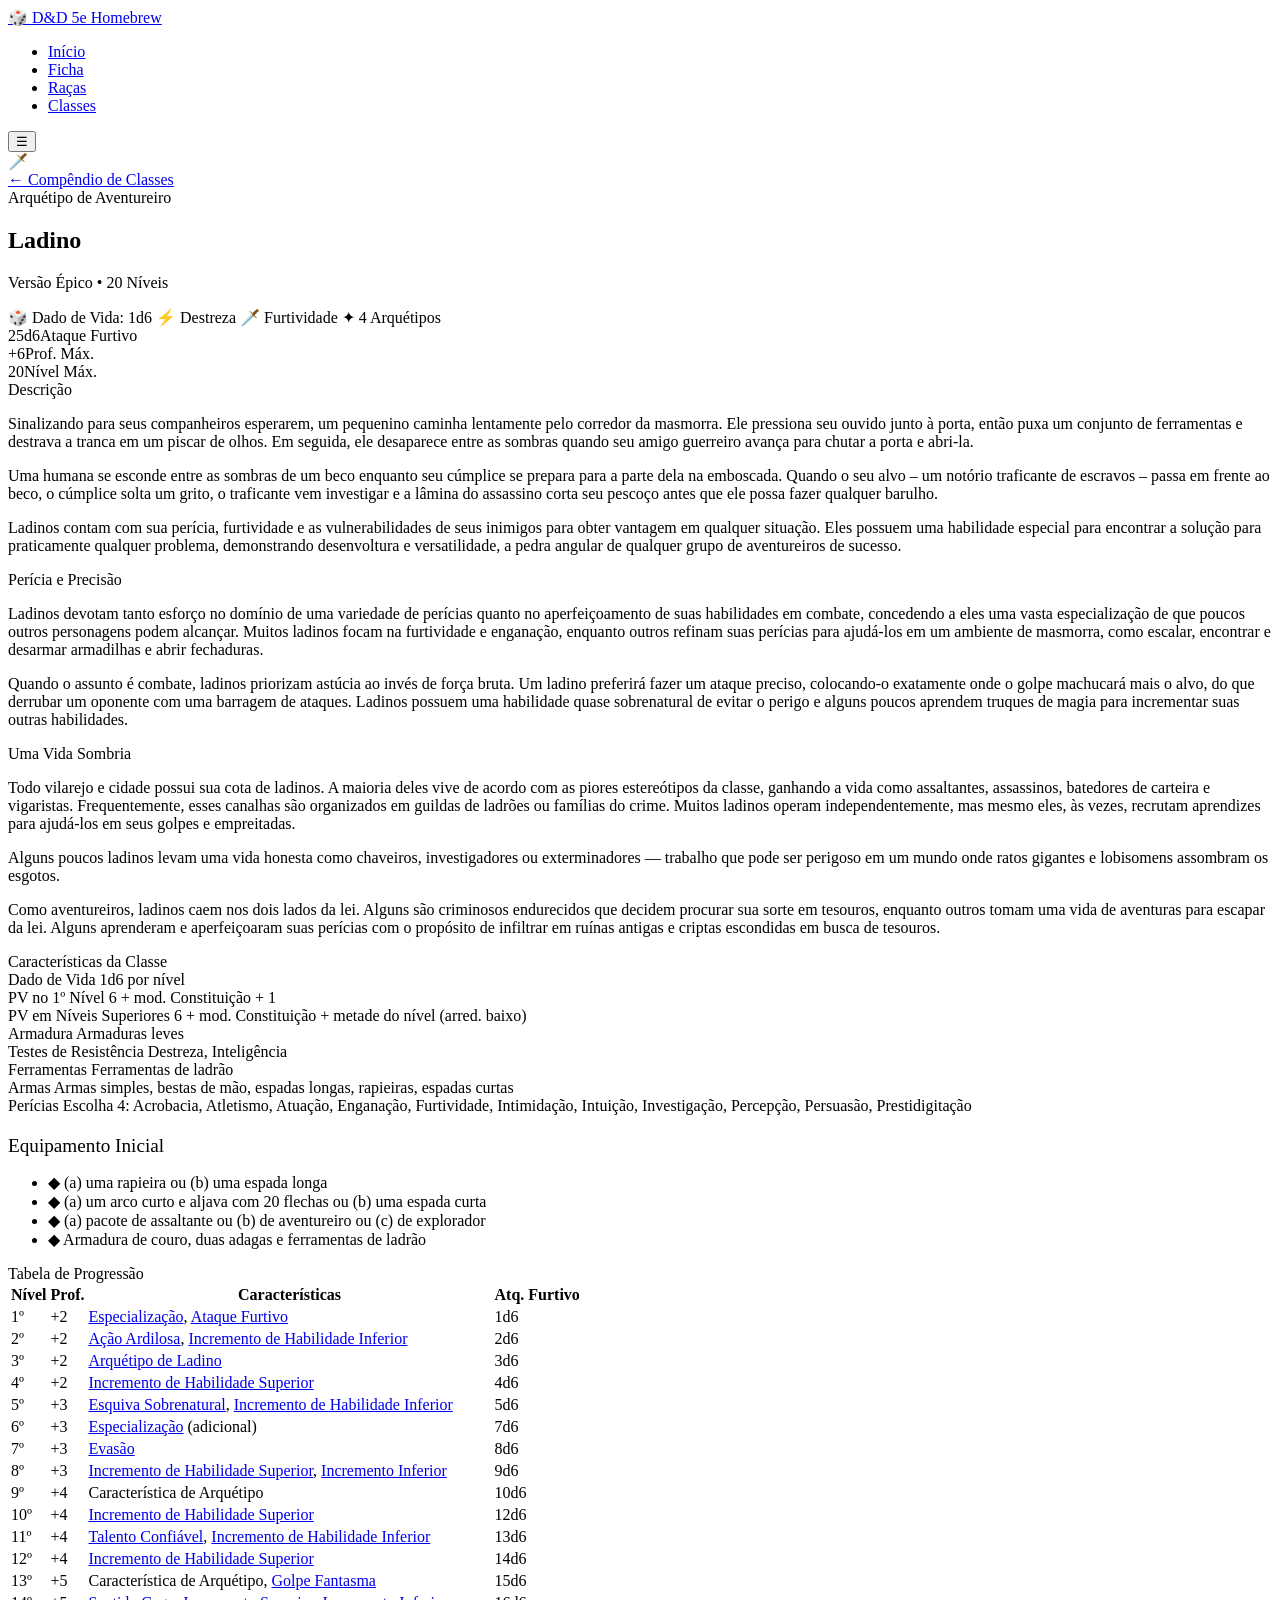
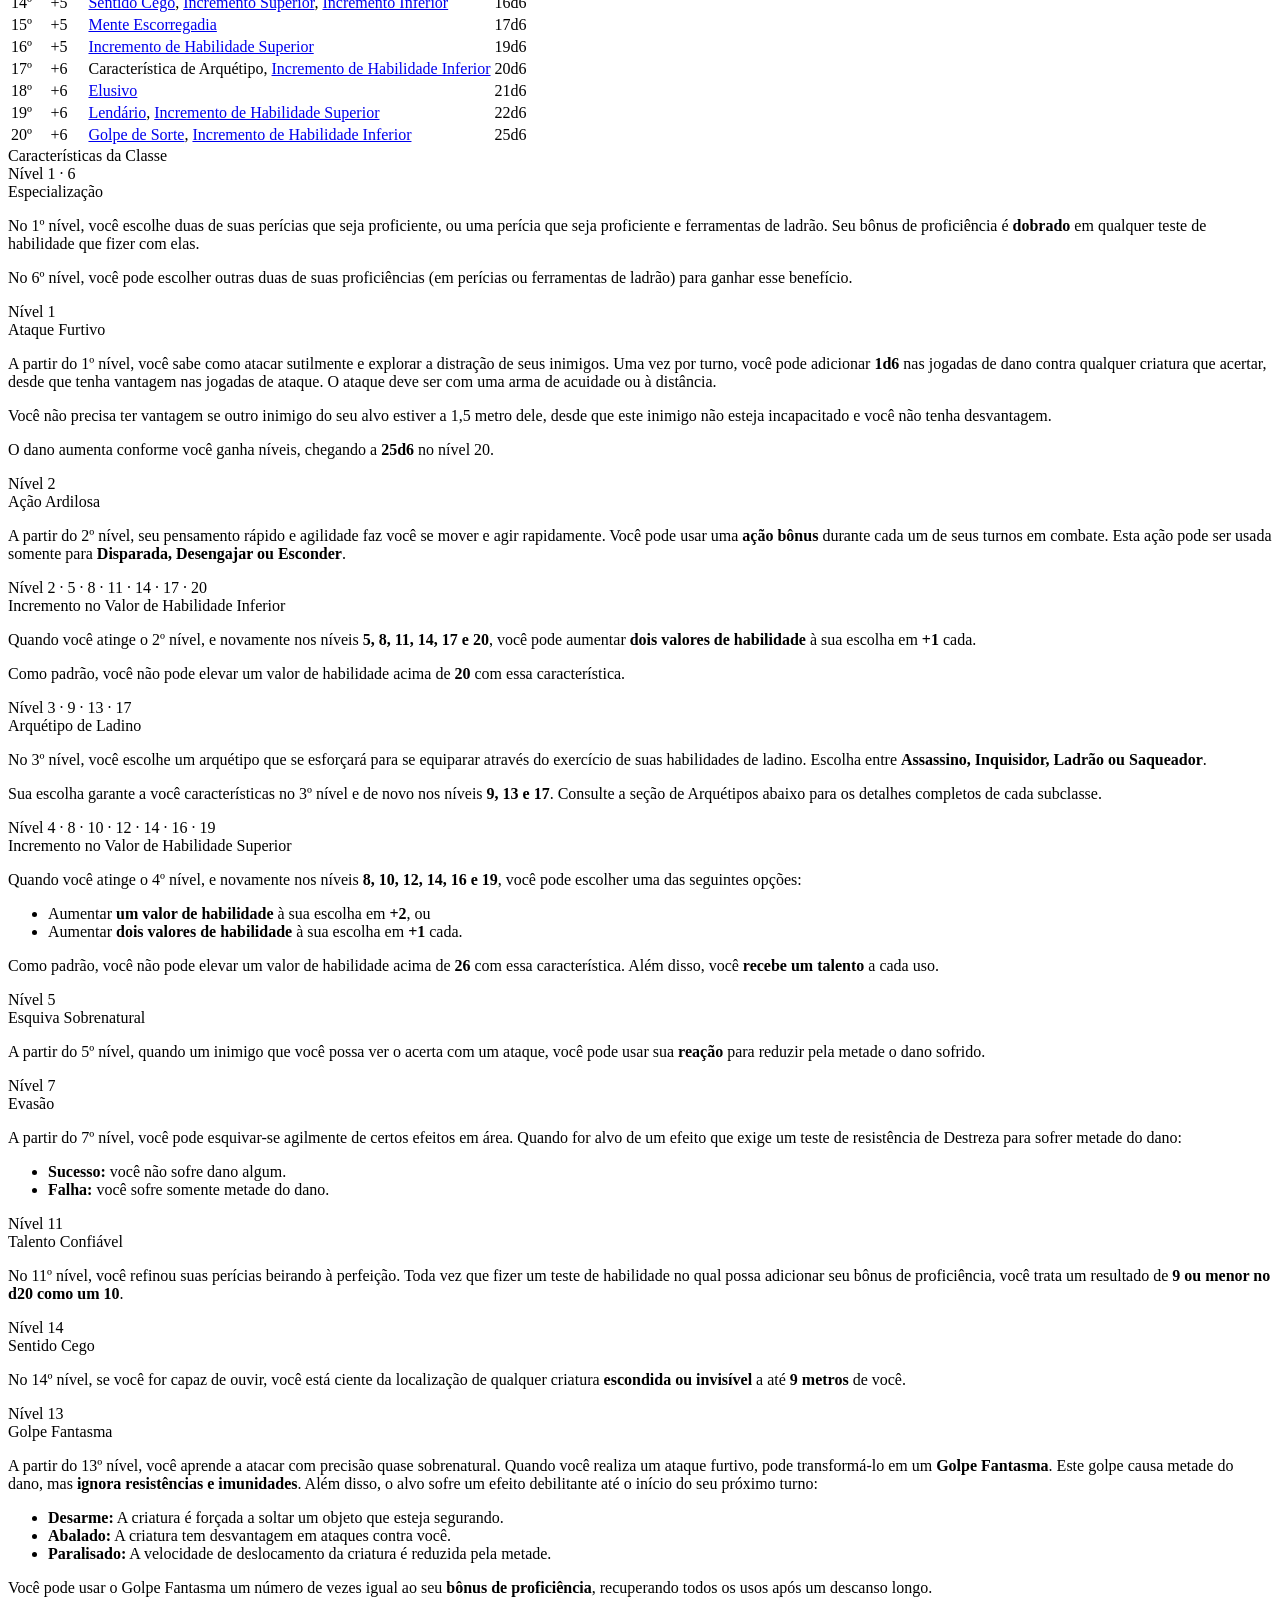
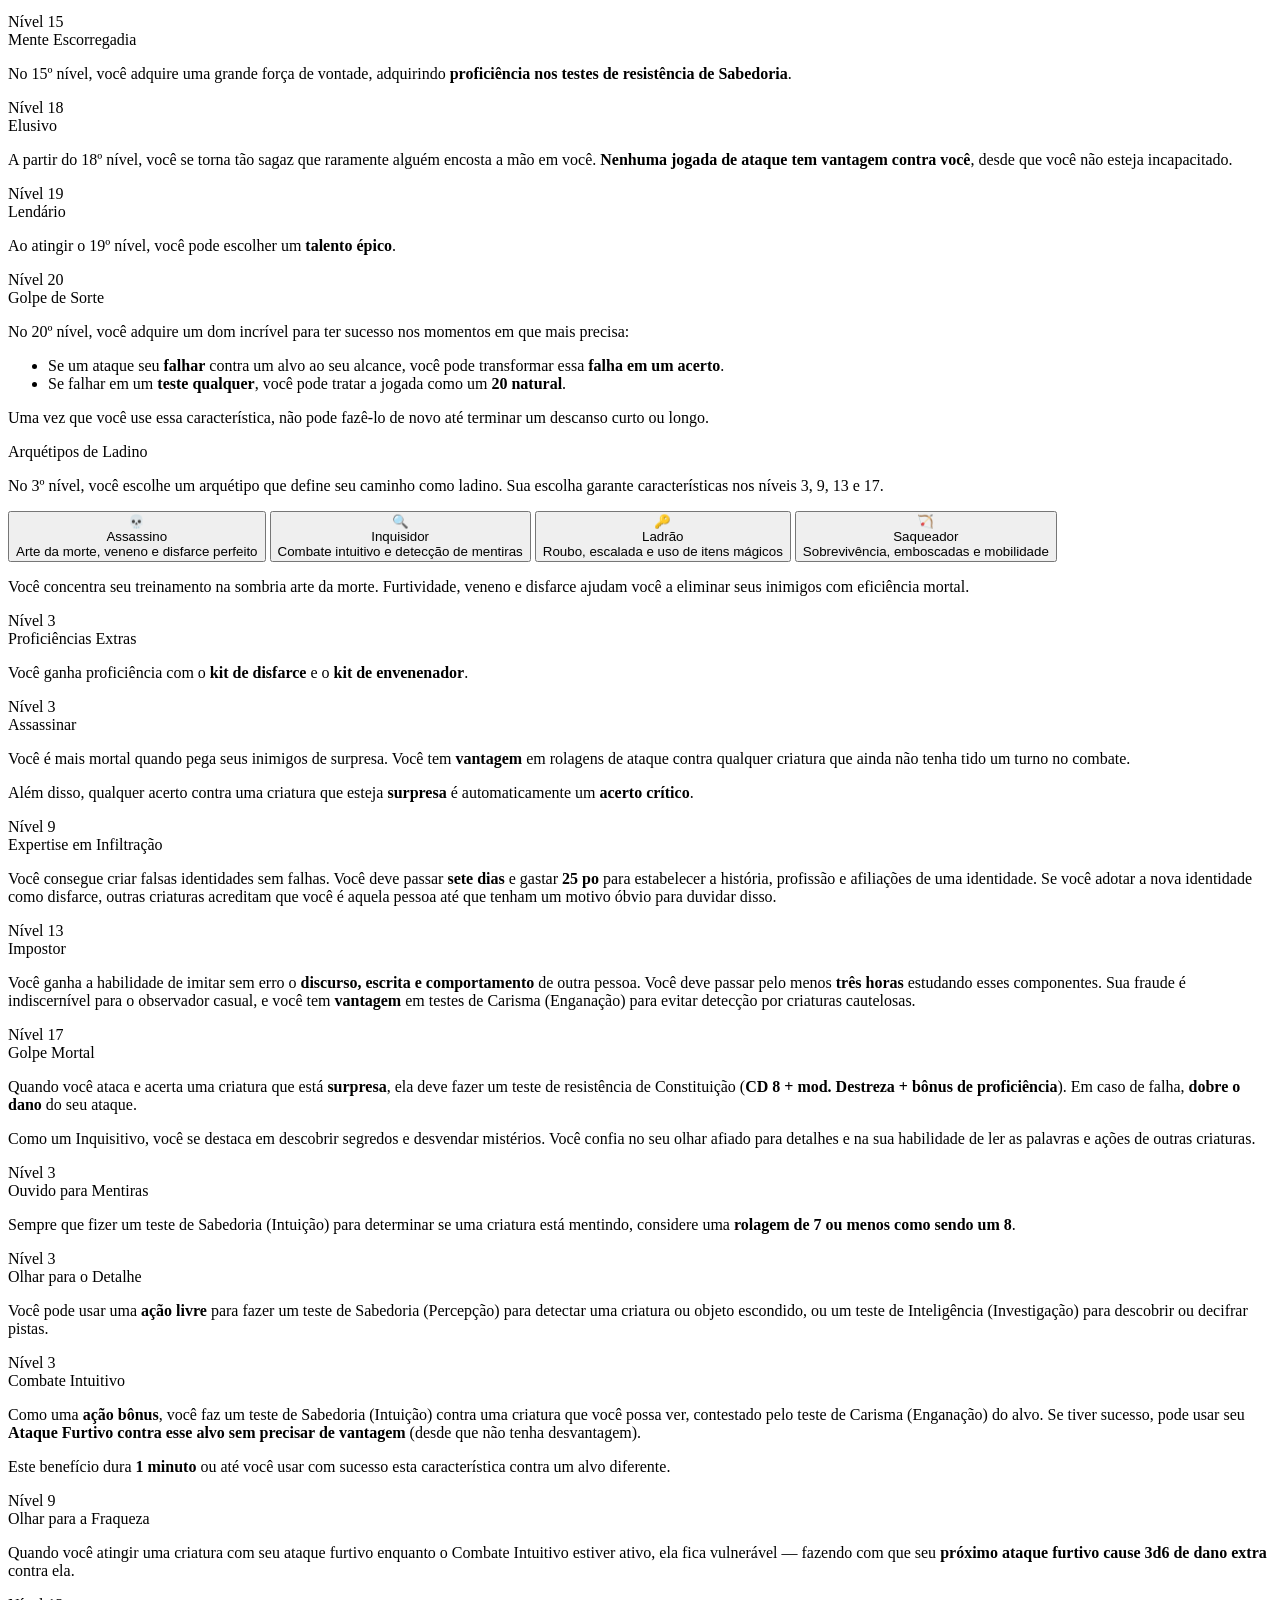
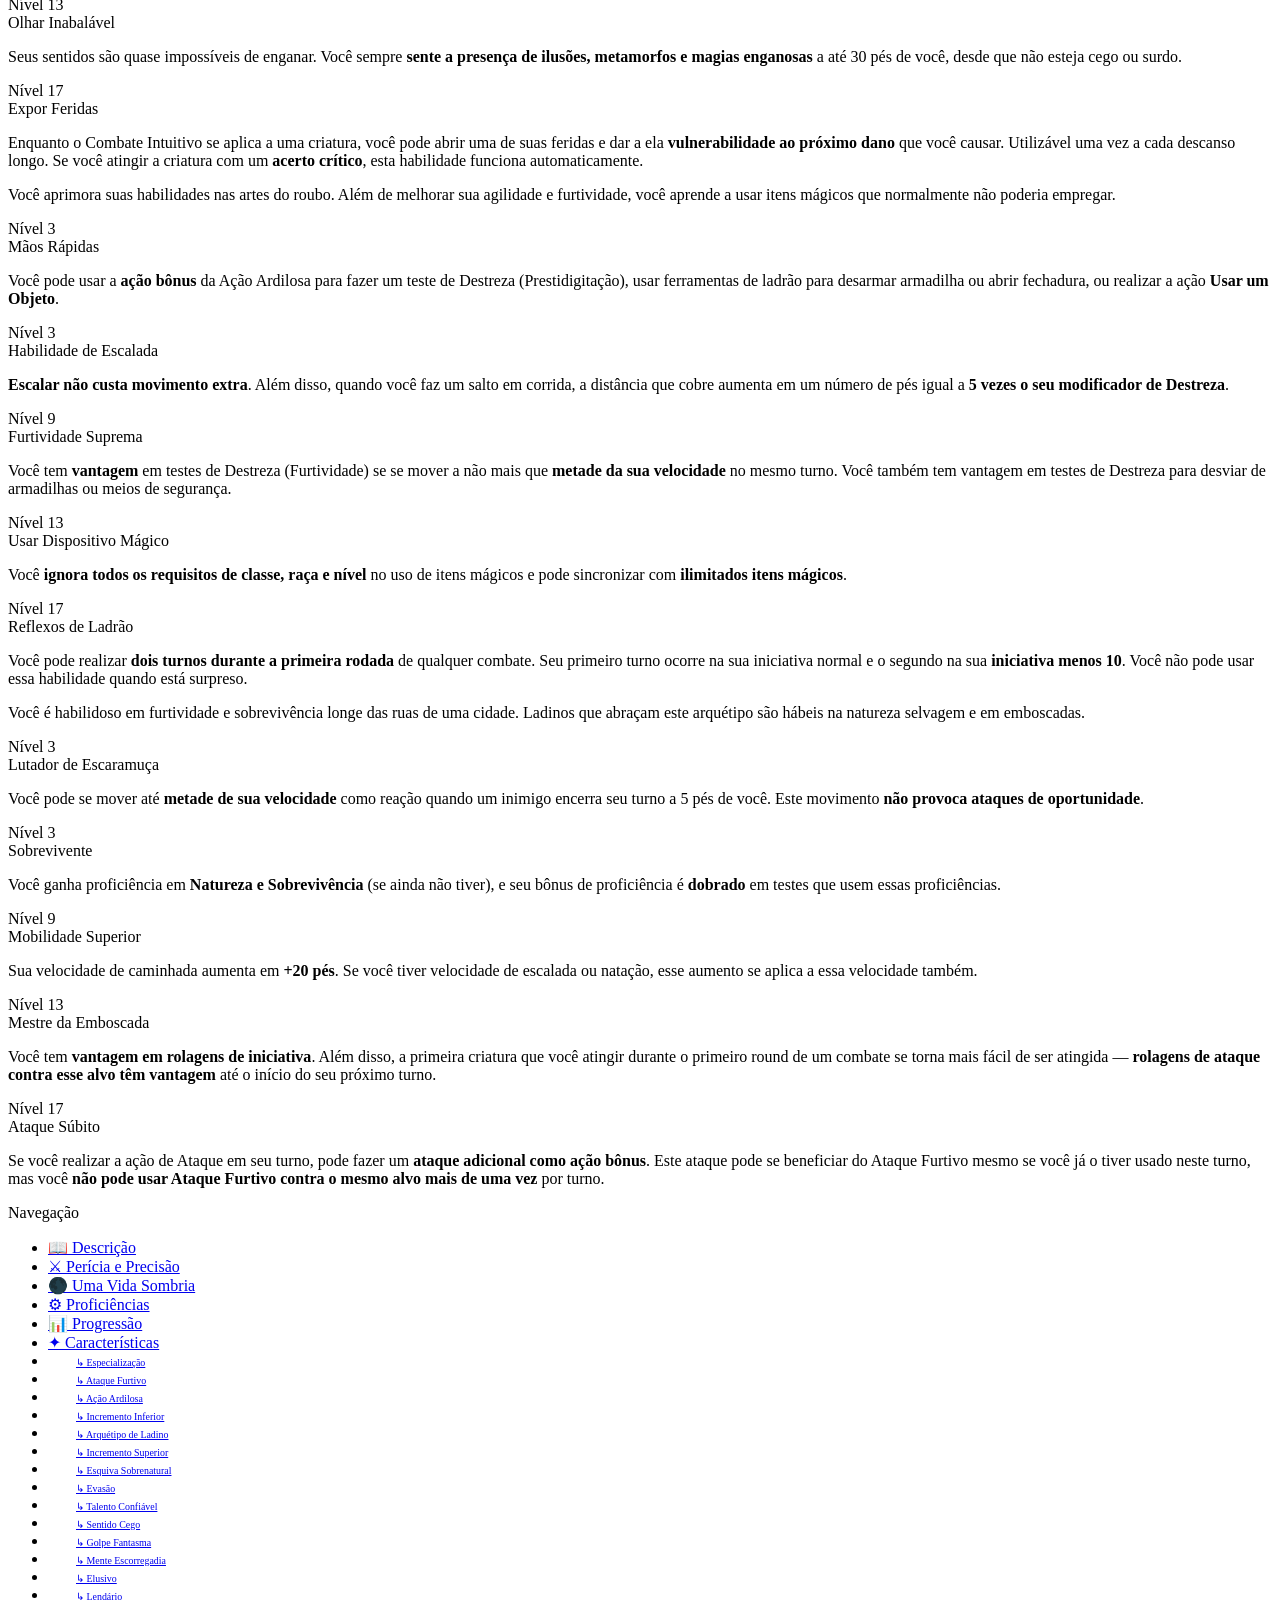
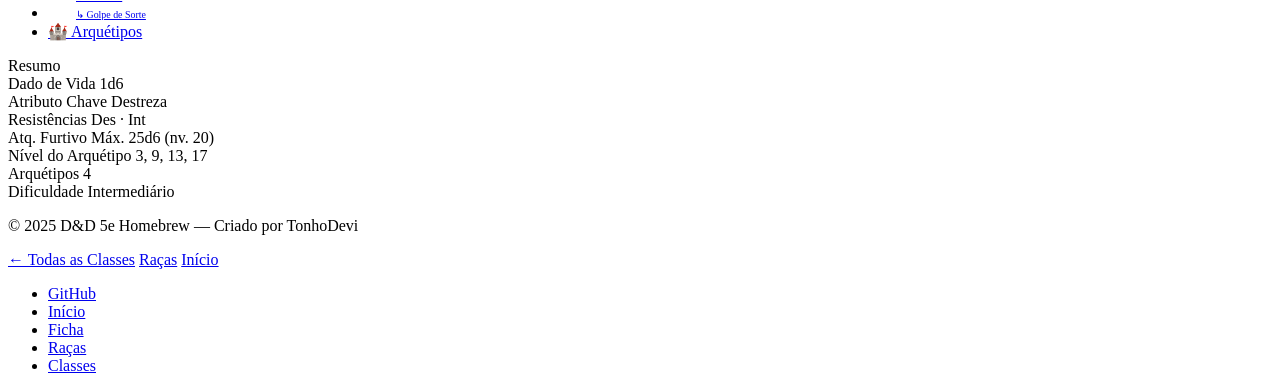
==== commit d7732a23: "Fix paths to relative for GitHub Pages" ====
--- a/html/class/class-ladino.html
+++ b/html/class/class-ladino.html
@@ -6,23 +6,23 @@
     <title>Ladino — D&D 5e Homebrew</title>
     <link href="https://fonts.googleapis.com/css2?family=Pirata+One&family=Cinzel:wght@400;600;700&family=Crimson+Text:ital,wght@0,400;0,600;1,400&display=swap" rel="stylesheet">
     
-    <link rel="stylesheet" href="/css/1-variables.css">
-    <link rel="stylesheet" href="/css/2-base.css">
-    <link rel="stylesheet" href="/css/3-components.css">
-    <link rel="stylesheet" href="/css/4-navbar.css">
-    <link rel="stylesheet" href="/css/8-responsive.css">
-    <link rel="stylesheet" href="/css/class/ladino.css">
+    <link rel="stylesheet" href="../css/1-variables.css">
+    <link rel="stylesheet" href="../css/2-base.css">
+    <link rel="stylesheet" href="../css/3-components.css">
+    <link rel="stylesheet" href="../css/4-navbar.css">
+    <link rel="stylesheet" href="../css/8-responsive.css">
+    <link rel="stylesheet" href="../css/class/ladino.css">
 </head>
 <body>
 
 <nav class="navbar">
     <div class="navbar-container">
-        <a href="/html/index.html" class="navbar-logo">🎲 D&D 5e Homebrew</a>
+        <a href="/index.html" class="navbar-logo">🎲 D&D 5e Homebrew</a>
         <ul class="navbar-menu" id="navbarMenu">
-            <li><a href="/html/index.html">Início</a></li>
-            <li><a href="/html/sheet/character-sheet.html">Ficha</a></li>
-            <li><a href="/html/compendium/compendium-races.html">Raças</a></li>
-            <li><a href="/html/compendium/compendium-classes.html" class="active">Classes</a></li>
+            <li><a href="/index.html">Início</a></li>
+            <li><a href="../sheet/character-sheet.html">Ficha</a></li>
+            <li><a href="../compendium/compendium-races.html">Raças</a></li>
+            <li><a href="../compendium/compendium-classes.html" class="active">Classes</a></li>
         </ul>
         <button class="navbar-toggle" id="navbarToggle">☰</button>
     </div>
@@ -724,12 +724,12 @@
 </html>
 <ul class="footer-links">
     <li><a href="https://github.com/TonhoDevi/FichaProject" target="_blank">GitHub</a></li>
-    <li><a href="/html/index.html">Início</a></li>
-    <li><a href="/html/sheet/character-sheet.html">Ficha</a></li>
-    <li><a href="/html/compendium/compendium-races.html">Raças</a></li>
-    <li><a href="/html/compendium/compendium-classes.html">Classes</a></li>
+    <li><a href="/index.html">Início</a></li>
+    <li><a href="../sheet/character-sheet.html">Ficha</a></li>
+    <li><a href="../compendium/compendium-races.html">Raças</a></li>
+    <li><a href="../compendium/compendium-classes.html">Classes</a></li>
 </ul>
 </footer>
 </div>
 </body>
-</html>+</html>
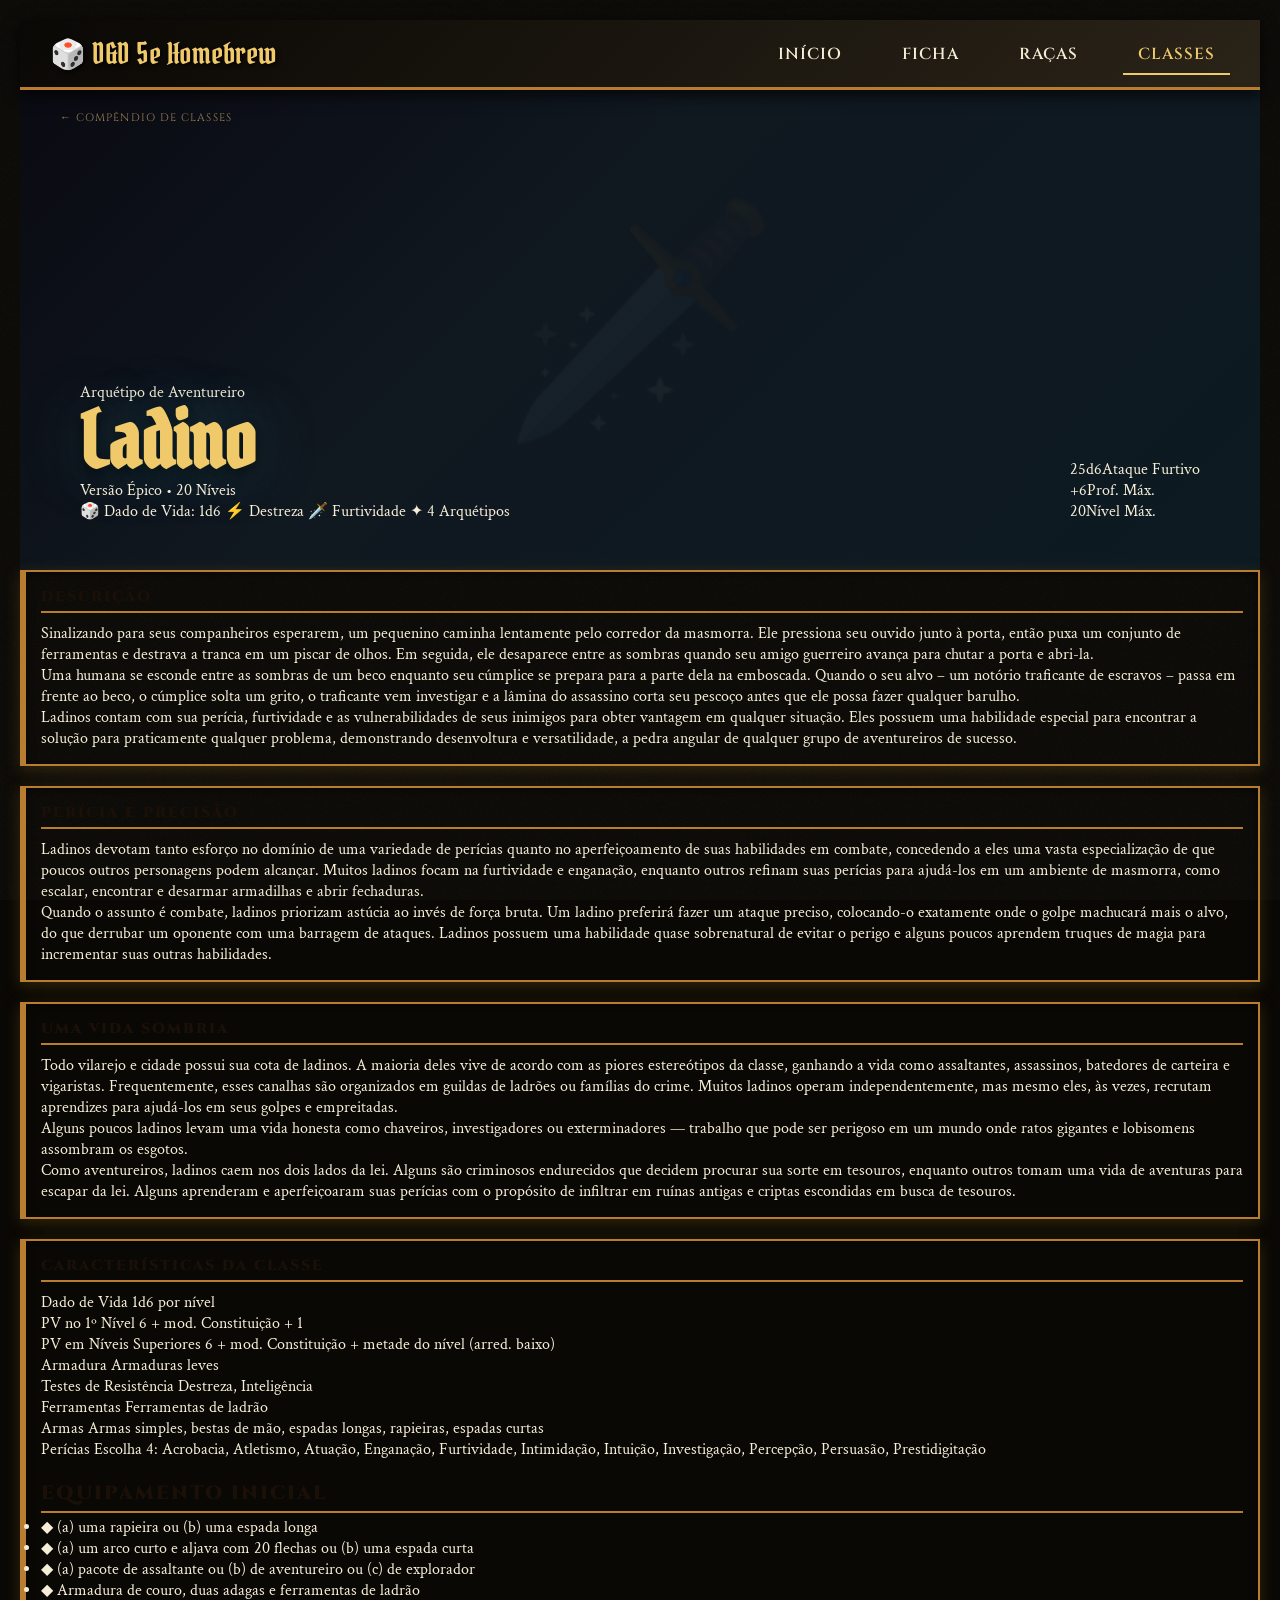
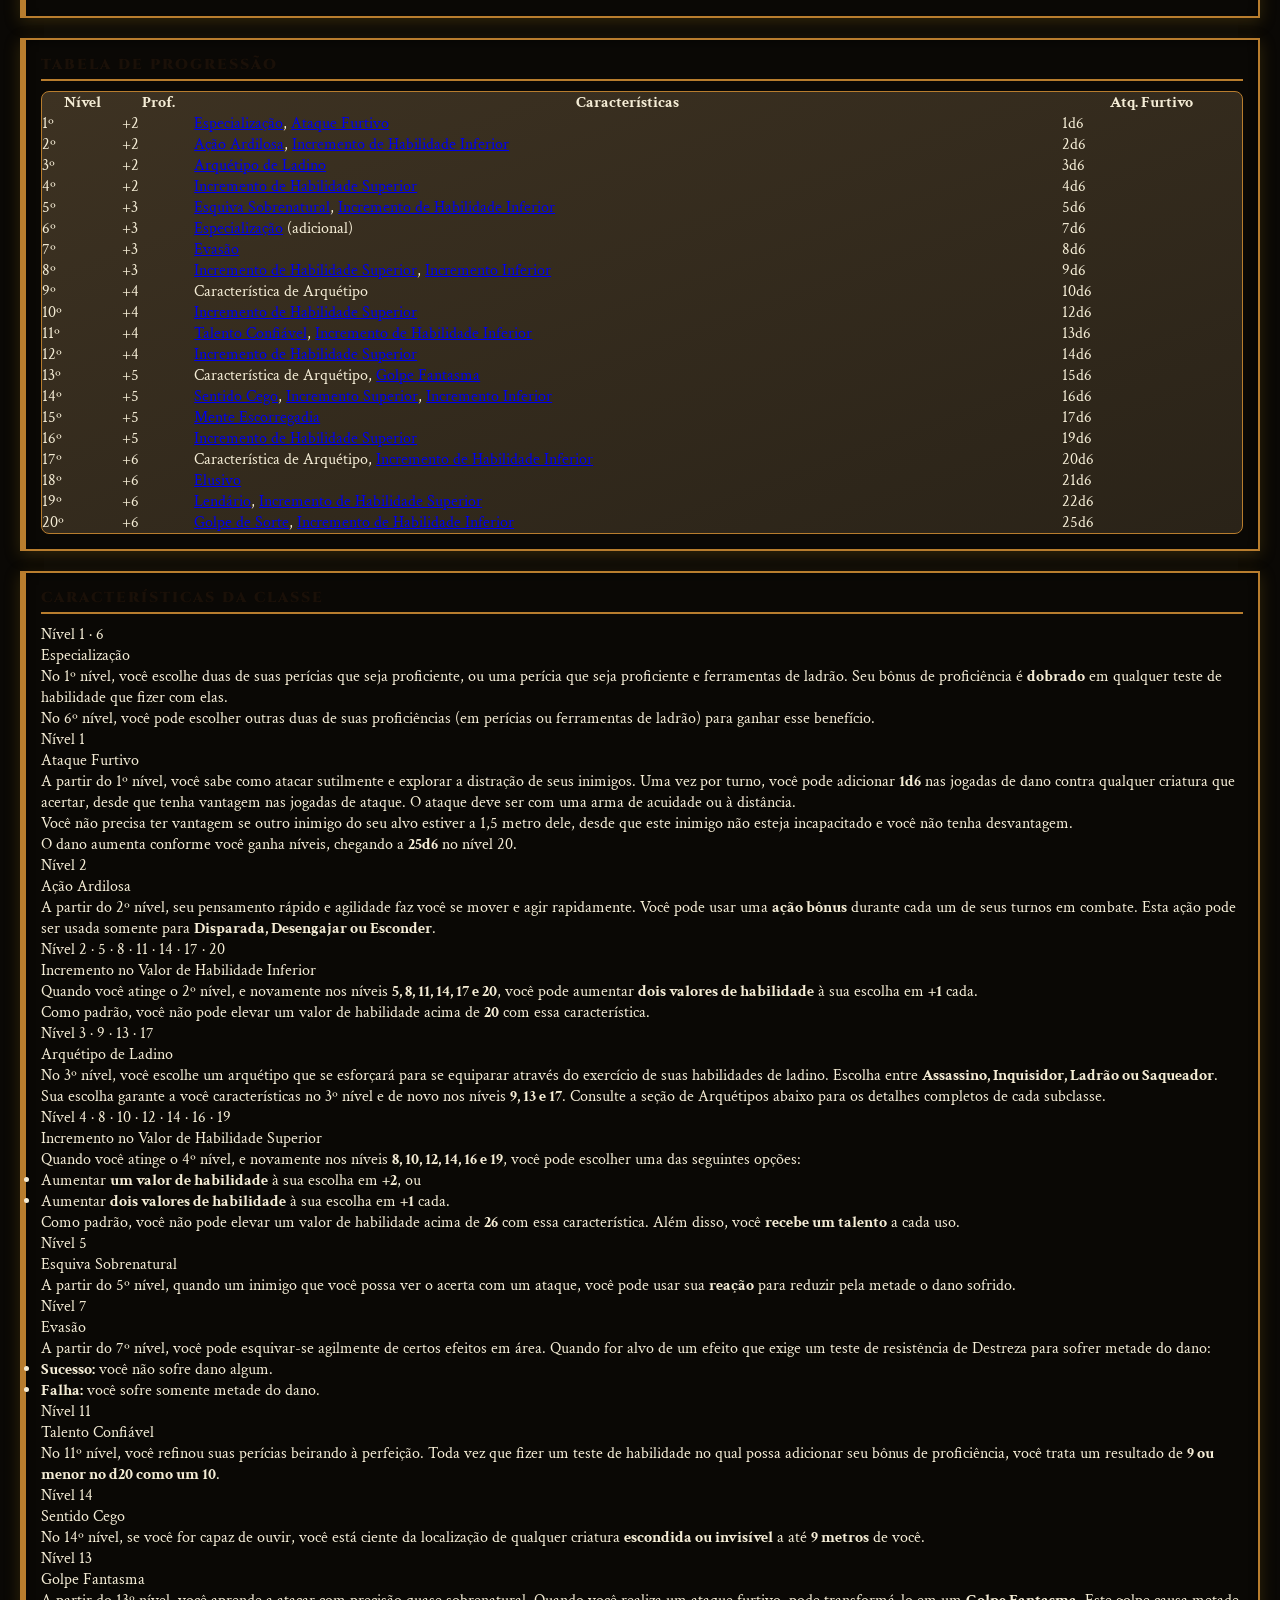
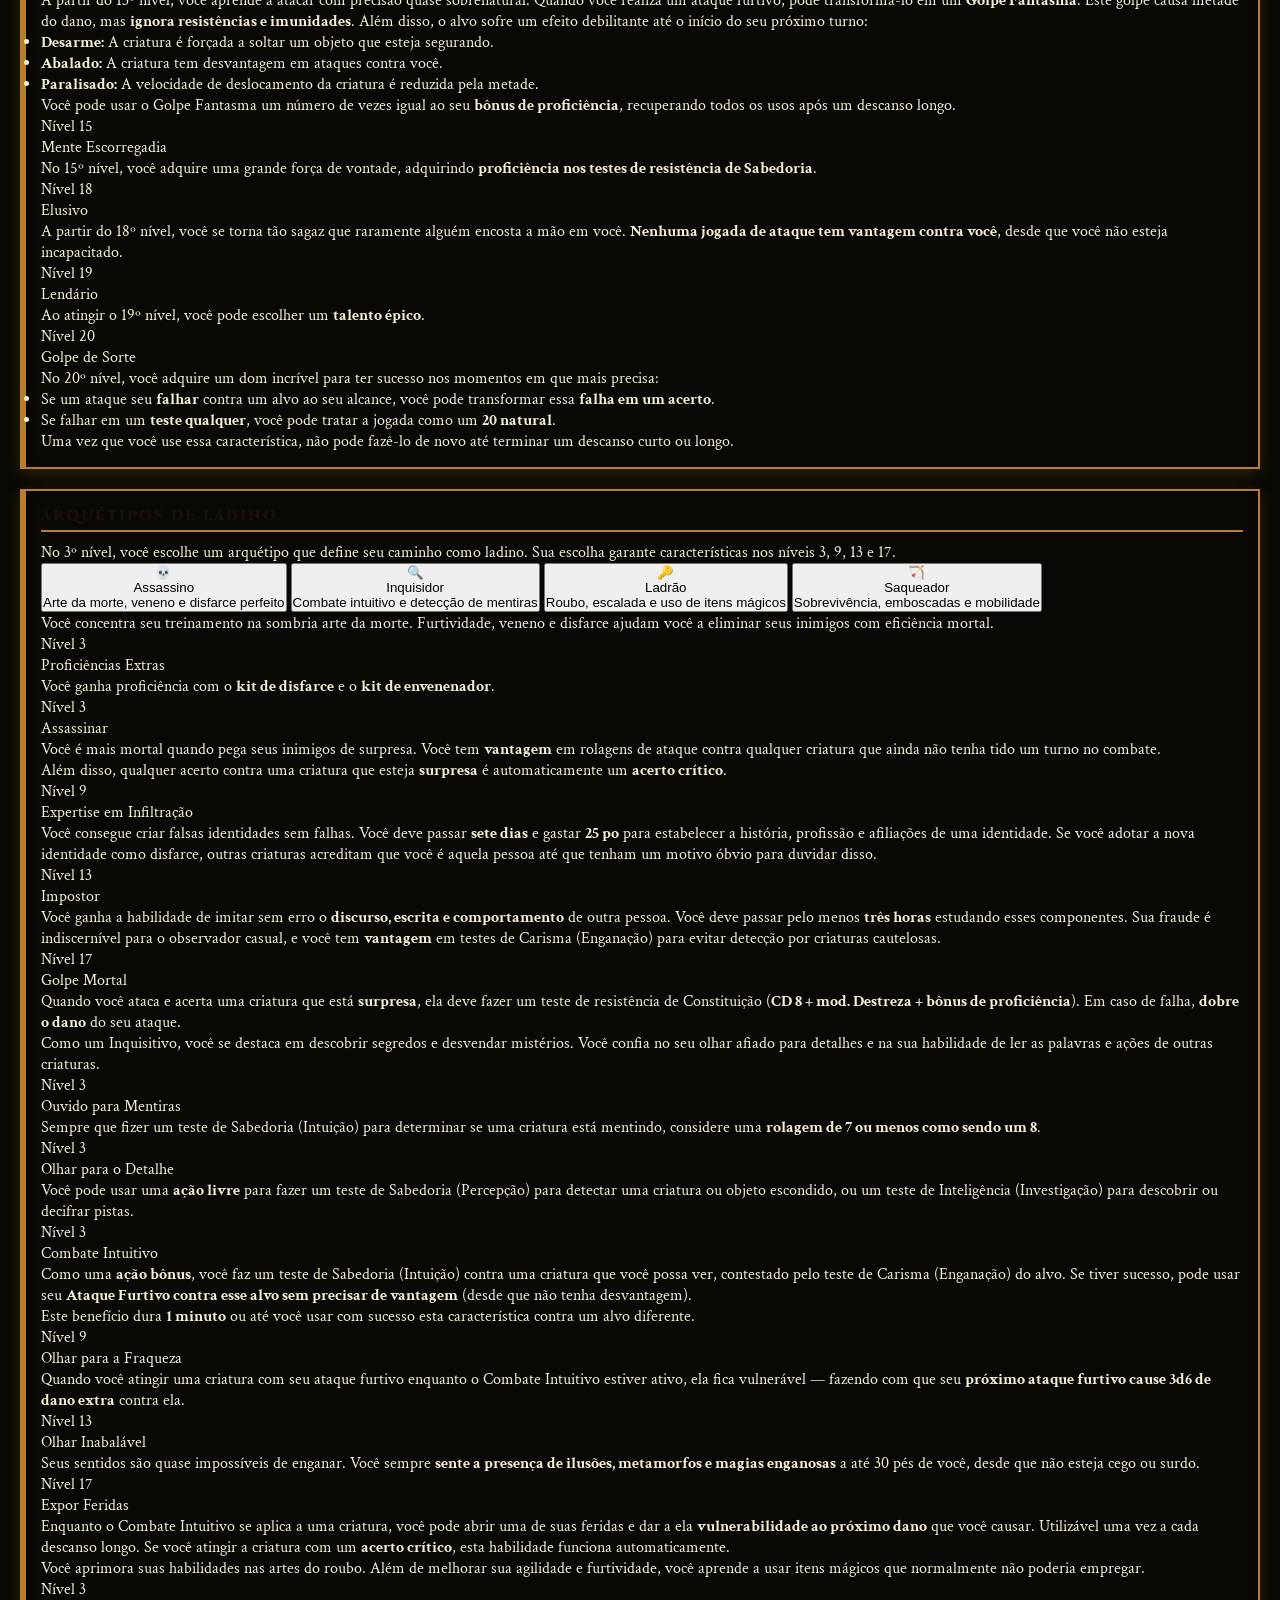
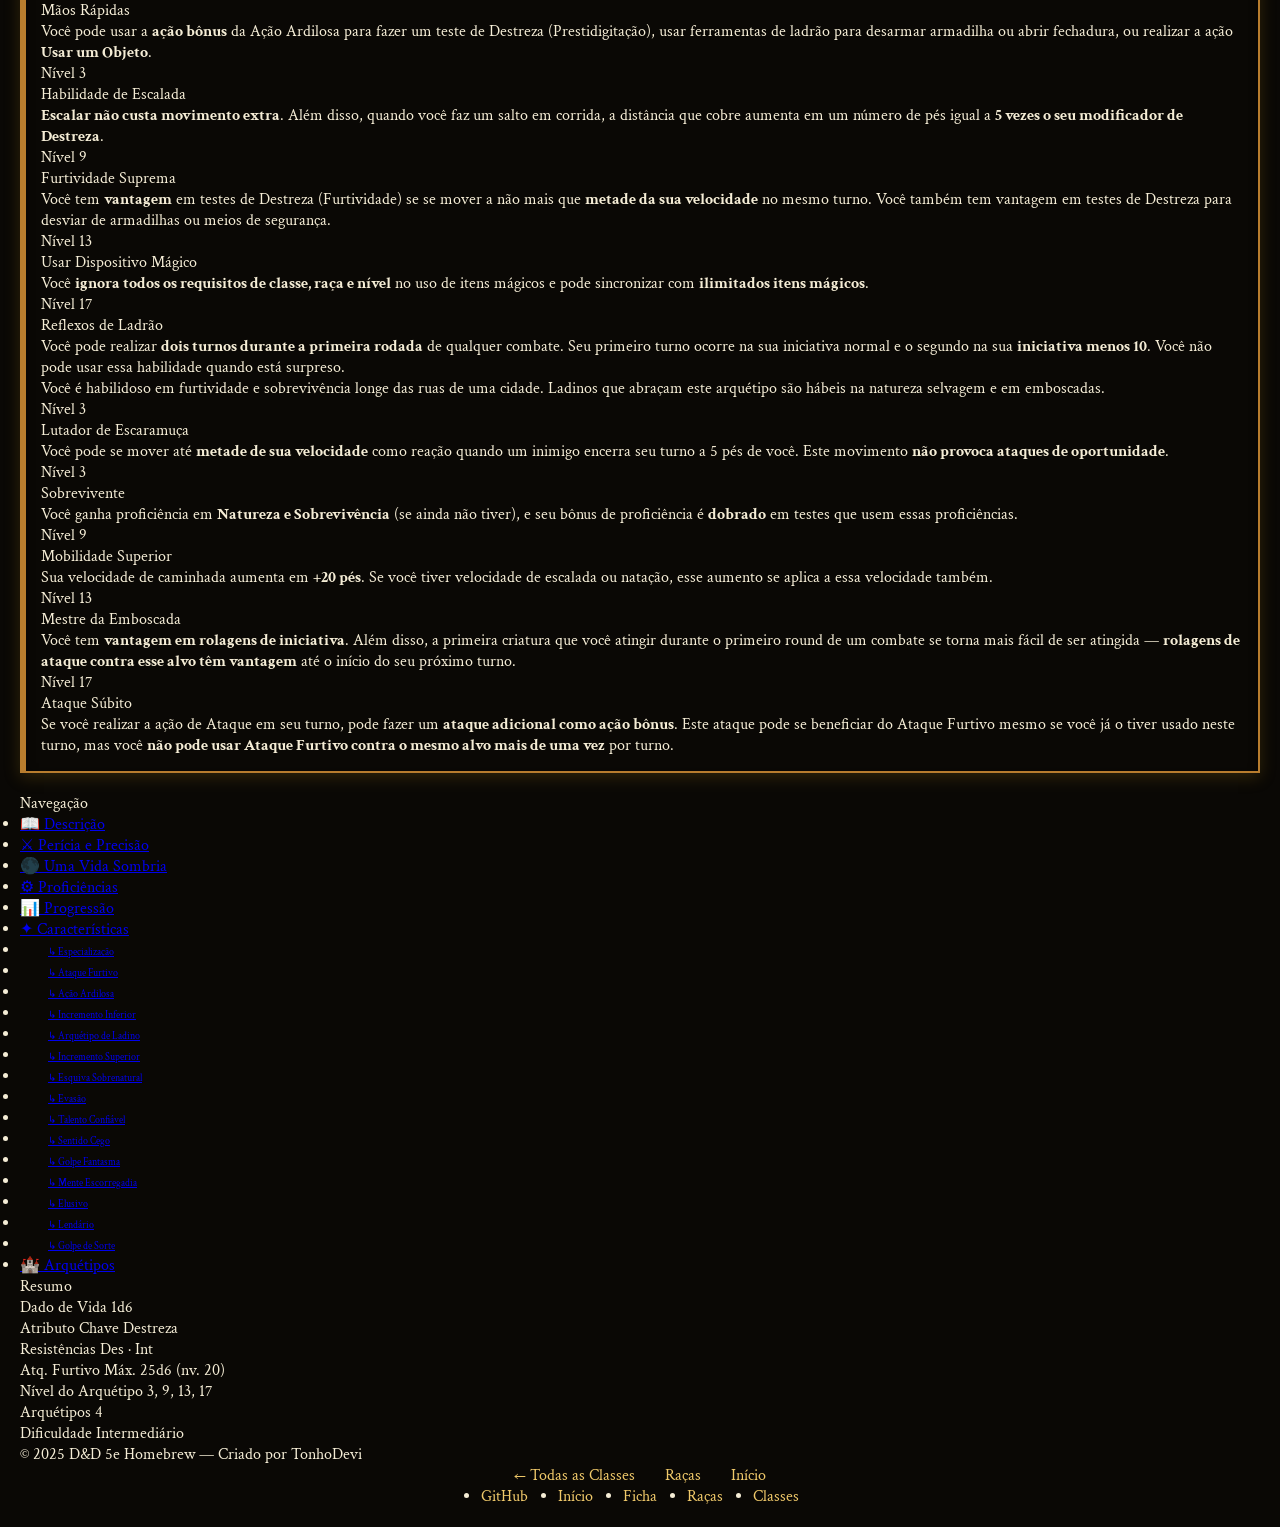
==== commit 5d0a6436: "HOTFIX3" ====
--- a/html/class/class-ladino.html
+++ b/html/class/class-ladino.html
@@ -2,27 +2,28 @@
 <html lang="pt-BR">
 <head>
     <meta charset="UTF-8">
+    <base href="/Homebrew-Tatania-RPG/">
     <meta name="viewport" content="width=device-width, initial-scale=1.0">
     <title>Ladino — D&D 5e Homebrew</title>
     <link href="https://fonts.googleapis.com/css2?family=Pirata+One&family=Cinzel:wght@400;600;700&family=Crimson+Text:ital,wght@0,400;0,600;1,400&display=swap" rel="stylesheet">
     
-    <link rel="stylesheet" href="../css/1-variables.css">
-    <link rel="stylesheet" href="../css/2-base.css">
-    <link rel="stylesheet" href="../css/3-components.css">
-    <link rel="stylesheet" href="../css/4-navbar.css">
-    <link rel="stylesheet" href="../css/8-responsive.css">
-    <link rel="stylesheet" href="../css/class/ladino.css">
+    <link rel="stylesheet" href="/css/1-variables.css">
+    <link rel="stylesheet" href="/css/2-base.css">
+    <link rel="stylesheet" href="/css/3-components.css">
+    <link rel="stylesheet" href="/css/4-navbar.css">
+    <link rel="stylesheet" href="/css/8-responsive.css">
+    <link rel="stylesheet" href="/css/class/ladino.css">
 </head>
 <body>
 
 <nav class="navbar">
     <div class="navbar-container">
-        <a href="/index.html" class="navbar-logo">🎲 D&D 5e Homebrew</a>
+        <a href="index.html" class="navbar-logo">🎲 D&D 5e Homebrew</a>
         <ul class="navbar-menu" id="navbarMenu">
-            <li><a href="/index.html">Início</a></li>
-            <li><a href="../sheet/character-sheet.html">Ficha</a></li>
-            <li><a href="../compendium/compendium-races.html">Raças</a></li>
-            <li><a href="../compendium/compendium-classes.html" class="active">Classes</a></li>
+            <li><a href="index.html">Início</a></li>
+            <li><a href="html/sheet/character-sheet.html">Ficha</a></li>
+            <li><a href="html/compendium/compendium-races.html">Raças</a></li>
+            <li><a href="html/compendium/compendium-classes.html" class="active">Classes</a></li>
         </ul>
         <button class="navbar-toggle" id="navbarToggle">☰</button>
     </div>
@@ -36,7 +37,7 @@
     <div class="hero-bg-fallback">
         <span class="hero-bg-fallback-icon">🗡️</span>
     </div>
-    <a href="compendium-classes.html" class="back-link">← Compêndio de Classes</a>
+    <a href="html/compendium/compendium-classes.html" class="back-link">← Compêndio de Classes</a>
     <div class="hero-content">
         <div class="hero-meta">
             <span class="hero-eyebrow">Arquétipo de Aventureiro</span>
@@ -724,10 +725,10 @@
 </html>
 <ul class="footer-links">
     <li><a href="https://github.com/TonhoDevi/FichaProject" target="_blank">GitHub</a></li>
-    <li><a href="/index.html">Início</a></li>
-    <li><a href="../sheet/character-sheet.html">Ficha</a></li>
-    <li><a href="../compendium/compendium-races.html">Raças</a></li>
-    <li><a href="../compendium/compendium-classes.html">Classes</a></li>
+    <li><a href="index.html">Início</a></li>
+    <li><a href="html/sheet/character-sheet.html">Ficha</a></li>
+    <li><a href="html/compendium/compendium-races.html">Raças</a></li>
+    <li><a href="html/compendium/compendium-classes.html">Classes</a></li>
 </ul>
 </footer>
 </div>
--- a/css/1-variables.css
+++ b/css/1-variables.css
@@ -0,0 +1,212 @@
+/* ========================================
+   SISTEMA DE CORES E VARIÁVEIS GLOBAIS
+   Paleta: Grimório Sombrio (Dourado/Âmbar)
+   
+   ORGANIZAÇÃO:
+   - Blocos numerados por função
+   - Nomes descritivos e claros
+   - Aliases retrocompatíveis
+======================================== */
+:root {
+    /* ═══════════════════════════════════════════════════════════════
+       BLOCO 01: FUNDAÇÃO — Cores Base de Fundo (Tons Escuros)
+    ═══════════════════════════════════════════════════════════════ */
+    --color-foundation-darkest:     #0a0805;  /* Tinta profunda   — Gradientes externos  */
+    --color-foundation-dark:        #2a2318;  /* Pedra escura     — Fundo geral         */
+    --color-foundation-medium:      #3d3222;  /* Pedra média      — Inputs, cards       */
+    --color-foundation-light:       #574832;  /* Pedra clara      — Bonus-box, destaques*/
+    --color-foundation-deep:        #1e1a10;  /* Pedra profunda   — Stat-boxes          */
+
+    /* ═══════════════════════════════════════════════════════════════
+       BLOCO 02: PRIMÁRIA — Fundo Principal Claro
+    ═══════════════════════════════════════════════════════════════ */
+    --color-primary-light:          #e8d9b5;  /* Pergaminho claro — Fundo principal     */
+
+    /* ═══════════════════════════════════════════════════════════════
+       BLOCO 03: ACENTOS — Ouro (Bordas, Destaques, Seções)
+    ═══════════════════════════════════════════════════════════════ */
+    --color-accent-gold-bright:     #f0c96a;  /* Ouro brilhante   — Destaques principais */
+    --color-accent-gold-medium:     #c9a84c;  /* Ouro médio       — Bordas externas    */
+    --color-accent-gold-dark:       #8b6914;  /* Ouro escuro      — Fundo seções       */
+    --color-accent-amber:           #b87d2e;  /* Âmbar            — Bordas internas    */
+    --color-accent-amber-translucid:#b87d2ebb;/* Âmbar translúcido— Placas/overlay     */
+
+    /* ═══════════════════════════════════════════════════════════════
+       BLOCO 04: TEXTOS — Cores de Tipografia
+    ═══════════════════════════════════════════════════════════════ */
+    --color-text-primary:           #f5edd6;  /* Pergaminho       — Texto geral         */
+    --color-text-secondary:         #9c8055;  /* Dourado muted    — Textos secundários  */
+    --color-text-label:             #c9a84c;  /* Ouro médio       — Labels de atributos*/
+    --color-text-highlight:         #f5de6a;  /* Ouro brilhante+  — Bônus/números      */
+    --color-text-dark:              #2c1f0e;  /* Marrom escuro    — Sobre fundo claro  */
+    --color-text-on-light:          #1a1008;  /* Sombra           — Títulos em claros  */
+
+    /* ═══════════════════════════════════════════════════════════════
+       BLOCO 05: ESTADOS — Proficiência e UI Interativa
+    ═══════════════════════════════════════════════════════════════ */
+    --color-state-proficient-bg:    #500f07;  /* Atributo proficiente (fundo)          */
+    --color-state-proficient-border:#fcd330;  /* Atributo proficiente (borda)          */
+    --color-state-proficient-accent:#8b6914;  /* Proficiência (efeito)                 */
+
+    /* ═══════════════════════════════════════════════════════════════
+       BLOCO 06: EFEITOS — Brilhos e Glows
+    ═══════════════════════════════════════════════════════════════ */
+    --color-effect-ember:           #6b3a10;  /* Brasa            — Efeito glow        */
+
+    /* ═══════════════════════════════════════════════════════════════
+       BLOCO 07: CATEGORIAS — Cores de Sistema de Magia/Classe
+    ═══════════════════════════════════════════════════════════════ */
+    --color-category-global:        #2e6b4e;  /* Verde floresta   — Globais            */
+    --color-category-tribal:        #7a3a14;  /* Siena queimado   — Tribais            */
+    --color-category-mystical:      #4a2878;  /* Violeta profundo — Místicas           */
+    --color-category-supernatural:  #8b3048;  /* Carmesim rosado  — Sobrenaturais      */
+
+    --color-category-global-text:        #5fbd8e;
+    --color-category-tribal-text:        #d48040;
+    --color-category-mystical-text:      #a070e8;
+    --color-category-supernatural-text:  #e07090;
+
+    --color-category-global-bg:         rgba( 46,107, 78, .15);
+    --color-category-tribal-bg:         rgba(122, 58, 20, .15);
+    --color-category-mystical-bg:       rgba( 74, 40,120, .15);
+    --color-category-supernatural-bg:   rgba(139, 48, 72, .15);
+
+    /* ═══════════════════════════════════════════════════════════════
+       BLOCO 08: TRANSPARÊNCIAS — Sobreposições e Overlays
+    ═══════════════════════════════════════════════════════════════ */
+    --transparency-dark:          rgba(10,  8,  5, .95);
+    --transparency-dark-medium:   rgba(10,  8,  5, .80);
+    --transparency-dark-light:    rgba(10,  8,  5, .60);
+    --transparency-stone:         rgba(42, 35, 24, .60);
+    --transparency-stone-dark:    rgba(42, 35, 24, .90);
+    --transparency-gold:          rgba(139,107, 20, .50);
+    --transparency-gold-soft:     rgba(184,125, 46, .30);
+    --transparency-black:         rgba(0,   0,  0, .60);
+    --transparency-black-strong:  rgba(0,   0,  0, .80);
+    --transparency-black-intense: rgba(0,   0,  0, .90);
+    --transparency-black-complete:rgba(0,   0,  0, .95);
+
+    /* ═══════════════════════════════════════════════════════════════
+       BLOCO 09: BRILHOS — Highlight Effects
+    ═══════════════════════════════════════════════════════════════ */
+    --shine-gold-subtle:          rgba(201,168, 76, .03);
+    --shine-gold-light:           rgba(201,168, 76, .05);
+    --shine-amber-subtle:         rgba(184,125, 46, .02);
+    --shine-amber-light:          rgba(184,125, 46, .10);
+    --shine-amber-medium:         rgba(184,125, 46, .20);
+    --shine-orange:               rgba(201,168, 76, .50);
+
+    /* ═══════════════════════════════════════════════════════════════
+       BLOCO 10: SOMBRAS — Shadow Effects
+    ═══════════════════════════════════════════════════════════════ */
+    --shadow-black:               rgba(  0,  0,  0, .80);
+    --shadow-black-intense:       rgba(  0,  0,  0, .90);
+    --shadow-black-light:         rgba(  0,  0,  0, .50);
+    --shadow-gold-dark:           rgba(139,107, 20, .30);
+    --shadow-gold-medium:         rgba(184,125, 46, .40);
+    --shadow-gold-bright:         rgba(201,168, 76, .60);
+    --shadow-gold-deep:           rgba( 80, 60, 20, .80);
+    --shadow-gold-dark-total:     rgba(139,105,  6, .90);
+    --shadow-amber:               rgba(184,125, 46, .50);
+
+    /* ═══════════════════════════════════════════════════════════════
+       BLOCO 11: IMPRESSÃO — Print Styles
+    ═══════════════════════════════════════════════════════════════ */
+    --print-black:  #000000;
+    --print-white: #ffffff;
+    --print-border: #000000;
+
+    /* ═══════════════════════════════════════════════════════════════
+       BLOCO 99: ALIASES DE RETROCOMPATIBILIDADE
+       (Mapeamento antigo → novo sistema)
+       Permitem que o código existente continue funcionando sem mudanças
+    ═══════════════════════════════════════════════════════════════ */
+    
+    /* FUNDOS */
+    --cor1:  var(--color-foundation-darkest);
+    --cor5:  var(--color-foundation-dark);
+    --cor6:  var(--color-accent-amber-translucid);
+    --cor13: var(--color-primary-light);
+    --cor14: var(--color-accent-gold-dark);
+    --cor15: var(--color-foundation-medium);
+    --cor16: var(--color-foundation-deep);
+    --cor17: var(--color-foundation-light);
+
+    /* BORDAS */
+    --cor2:  var(--color-accent-gold-medium);
+    --cor11: var(--color-accent-amber);
+    --cor23: var(--color-accent-gold-medium);
+
+    /* TEXTOS */
+    --cor3:  var(--color-accent-gold-bright);
+    --cor4:  var(--color-text-on-light);
+    --cor8:  var(--color-text-primary);
+    --cor10: var(--color-text-secondary);
+    --cor18: var(--color-accent-gold-medium);
+    --cor19: var(--color-accent-gold-bright);
+    --cor20: var(--color-text-dark);
+
+    /* INPUTS E BOXES */
+    --cor12: var(--color-foundation-medium);
+    --cor21: var(--color-text-on-light);
+    --cor22: var(--color-accent-gold-dark);
+    --cor24: var(--color-state-proficient-bg);
+    --cor25: var(--color-state-proficient-border);
+
+    /* EFEITOS */
+    --cor7:  var(--color-effect-ember);
+    --cor9:  #070503;
+
+    /* CATEGORIAS */
+    --cor-cat-global:       var(--color-category-global);
+    --cor-cat-tribal:       var(--color-category-tribal);
+    --cor-cat-mistica:      var(--color-category-mystical);
+    --cor-cat-sobrenatural: var(--color-category-supernatural);
+
+    --cor-cat-global-text:       var(--color-category-global-text);
+    --cor-cat-tribal-text:       var(--color-category-tribal-text);
+    --cor-cat-mistica-text:      var(--color-category-mystical-text);
+    --cor-cat-sobrenatural-text: var(--color-category-supernatural-text);
+
+    --cor-cat-global-bg:         var(--color-category-global-bg);
+    --cor-cat-tribal-bg:         var(--color-category-tribal-bg);
+    --cor-cat-mistica-bg:        var(--color-category-mystical-bg);
+    --cor-cat-sob-bg:            var(--color-category-supernatural-bg);
+
+    /* TRANSPARÊNCIAS */
+    --transp-escuro:             var(--transparency-dark);
+    --transp-escuro-medio:       var(--transparency-dark-medium);
+    --transp-escuro-leve:        var(--transparency-dark-light);
+    --transp-marrom:             var(--transparency-stone);
+    --transp-marrom-escuro:      var(--transparency-stone-dark);
+    --transp-vermelho:           var(--transparency-gold);
+    --transp-crimson:            var(--transparency-gold-soft);
+    --transp-preto:              var(--transparency-black);
+    --transp-preto-total:        var(--transparency-black-strong);
+    --transp-preto-forte:        var(--transparency-black-intense);
+    --transp-preto-completo:     var(--transparency-black-complete);
+
+    /* BRILHOS */
+    --brilho-vermelho-leve:      var(--shine-gold-subtle);
+    --brilho-vermelho-medio:     var(--shine-gold-light);
+    --brilho-crimson-leve:       var(--shine-amber-subtle);
+    --brilho-crimson-medio:      var(--shine-amber-light);
+    --brilho-crimson-forte:      var(--shine-amber-medium);
+    --brilho-laranja:            var(--shine-orange);
+
+    /* SOMBRAS */
+    --sombra-preta:              var(--shadow-black);
+    --sombra-preta-forte:        var(--shadow-black-intense);
+    --sombra-preta-leve:         var(--shadow-black-light);
+    --sombra-vermelho:           var(--shadow-gold-dark);
+    --sombra-crimson:            var(--shadow-gold-medium);
+    --sombra-crimson-forte:      var(--shadow-gold-bright);
+    --sombra-crimson-intensa:    var(--shadow-gold-deep);
+    --sombra-crimson-total:      var(--shadow-gold-dark-total);
+    --sombra-laranja:            var(--shadow-amber);
+
+    /* IMPRESSÃO */
+    --impressao-preto:  var(--print-black);
+    --impressao-branco: var(--print-white);
+    --impressao-borda:  var(--print-border);
+}
--- a/css/2-base.css
+++ b/css/2-base.css
@@ -0,0 +1,210 @@
+/* ========================================
+   RESET E BASE
+======================================== */
+* {
+    margin: 0;
+    padding: 0;
+    box-sizing: border-box;
+    -webkit-tap-highlight-color: transparent;
+}
+
+html {
+    scroll-behavior: smooth;
+    -webkit-text-size-adjust: 100%;
+}
+
+body {
+        /* linear-gradient(135deg, var(--cor1) 0%, var(--cor5) 50%, var(--cor1) 100%),*/
+    background-image: url('../assets/textures/arches.png');
+    background-color: var(--cor5);
+    background-size: 150px;  /* ← Tamanho da textura (ajuste esse valor!) */
+    background-position: center;
+    background-repeat: repeat;  /* ← Repete o padrão */
+    background-attachment: fixed;  /* ← Opcional: textura fixa ao scroll */
+    font-family: 'Crimson Text', serif;
+    color: var(--cor8);
+    min-height: 100vh;
+    padding: 20px;
+    -webkit-font-smoothing: antialiased;
+    -moz-osx-font-smoothing: grayscale;
+    touch-action: pan-y;
+    position: relative;
+}
+
+
+/* ========================================
+   ANIMAÇÕES GLOBAIS
+======================================== */
+@keyframes shimmer {
+    0% { transform: translateX(-50%) translateY(-50%) rotate(0deg); }
+    100% { transform: translateX(-50%) translateY(-50%) rotate(360deg); }
+}
+
+@keyframes fadeIn {
+    from { opacity: 0; transform: translateY(10px); }
+    to { opacity: 1; transform: translateY(0); }
+}
+
+@keyframes syncEnter {
+    0% {
+        transform: scale(0.2) rotate(-180deg);
+        opacity: 0;
+    }
+    60% {
+        transform: scale(1.2) rotate(20deg);
+    }
+    100% {
+        transform: scale(1) rotate(0deg);
+        opacity: 1;
+    }
+}
+
+@keyframes syncGlow {
+    0%, 100% {
+        box-shadow: 0 0 4px var(--cor2);
+    }
+    50% {
+        box-shadow:
+            0 0 10px var(--cor2),
+            0 0 18px var(--cor2);
+    }
+}
+
+/* ========================================
+   LAYOUT PRINCIPAL
+======================================== */
+.app-container {
+    max-width: 1400px;
+    margin: 0 auto;
+    position: relative;
+    z-index: 1;
+}
+
+.header {
+    text-align: center;
+    margin-bottom: 30px;
+    padding: 30px;
+    background: linear-gradient(135deg, var(--cor1) 0%, var(--cor6) 50%, var(--cor1) 100%);
+    border-radius: 0;
+    border: 3px solid var(--cor3);
+    border-top: 8px solid var(--cor3);
+    border-bottom: 8px solid var(--cor3);
+    box-shadow: 
+        0 10px 40px var(--sombra-preta),
+        inset 0 0 50px var(--brilho-crimson-forte);
+    position: relative;
+    overflow: hidden;
+    clip-path: polygon(
+        0 0,
+        100% 0,
+        100% calc(100% - 15px),
+        calc(100% - 15px) 100%,
+        0 100%
+    );
+}
+
+.header::before {
+    content: '';
+    position: absolute;
+    top: -50%;
+    left: -50%;
+    width: 200%;
+    height: 200%;
+    background: repeating-linear-gradient(
+        45deg,
+        transparent,
+        transparent 20px,
+        var(--brilho-crimson-medio) 20px,
+        var(--brilho-crimson-medio) 40px
+    );
+    animation: shimmer 30s linear infinite;
+}
+
+.header h1 {
+    font-family: 'Pirata One', cursive;
+    font-size: 3.5rem;
+    color: var(--cor3);
+    text-shadow: 
+        3px 3px 6px var(--sombra-preta-forte),
+        0 0 30px var(--cor7),
+        0 0 50px var(--cor4);
+    margin-bottom: 10px;
+    position: relative;
+    z-index: 1;
+    letter-spacing: 3px;
+}
+
+.header p {
+    color: var(--cor8);
+    font-size: 1.2rem;
+    font-style: italic;
+    position: relative;
+    z-index: 1;
+    text-shadow: 2px 2px 4px var(--sombra-preta);
+}
+
+/* ========================================
+   CONTAINER DA FICHA
+======================================== */
+.sheet-container {
+    background: linear-gradient(135deg, var(--cor13));
+    padding: 40px;
+    border-radius: 0;
+    border: 4px solid var(--cor11);
+    position: relative;
+}
+
+.sheet-container::before {
+    content: '';
+    position: absolute;
+    inset: 0;
+    background: 
+        repeating-linear-gradient(
+            90deg,
+            transparent,
+            transparent 50px,
+            var(--brilho-vermelho-leve) 50px,
+            var(--brilho-vermelho-leve) 51px
+        ),
+        repeating-linear-gradient(
+            0deg,
+            transparent,
+            transparent 50px,
+            var(--brilho-vermelho-leve) 50px,
+            var(--brilho-vermelho-leve) 51px
+        );
+    pointer-events: none;
+}
+
+.sheet-grid {
+    display: grid;
+    grid-template-columns: 2fr 1fr;
+    gap: 20px;
+    margin-bottom: 20px;
+}
+
+.sheet-grid-details {
+    display: grid;
+    grid-template-columns: 1fr 2fr;
+    gap: 20px;
+}
+
+.save-indicator {
+    animation: slideInUp 0.3s ease-out;
+}
+
+@keyframes slideInUp {
+    from {
+        opacity: 0;
+        transform: translateY(20px);
+    }
+    to {
+        opacity: 1;
+        transform: translateY(0);
+    }
+}
+
+.save-indicator.show {
+    display: block;
+    animation: slideInUp 0.3s ease-out;
+}
--- a/css/3-components.css
+++ b/css/3-components.css
@@ -0,0 +1,585 @@
+/* ========================================
+   COMPONENTES GLOBAIS
+   Reutilizáveis em toda a aplicação
+======================================== */
+
+/* ════════════════════════════════════════════════════════════════════
+   SEÇÃO 01: CONTROLES E BOTÕES
+════════════════════════════════════════════════════════════════════ */
+.component-controls,
+.controls {
+    display: flex;
+    gap: 15px;
+    justify-content: center;
+    margin-bottom: 30px;
+    flex-wrap: wrap;
+}
+
+.component-button,
+.btn {
+    padding: 12px 30px;
+    border: none;
+    border-radius: 0;
+    font-family: 'Cinzel', serif;
+    font-weight: 600;
+    font-size: 1rem;
+    cursor: pointer;
+    transition: all 0.3s ease;
+    text-transform: uppercase;
+    letter-spacing: 1px;
+    box-shadow: 0 4px 15px var(--sombra-crimson-forte);
+    -webkit-tap-highlight-color: transparent;
+    touch-action: manipulation;
+    min-height: 44px;
+    position: relative;
+    clip-path: polygon(
+        5px 0,
+        100% 0,
+        100% calc(100% - 5px),
+        calc(100% - 5px) 100%,
+        0 100%,
+        0 5px
+    );
+}
+
+.component-button-primary,
+.btn-primary {
+    background: linear-gradient(135deg, var(--cor5), var(--cor6));
+    color: var(--cor8);
+    border: 2px solid var(--cor2);
+}
+
+.component-button-primary:hover,
+.btn-primary:hover {
+    transform: translateY(-2px);
+    box-shadow: 
+        0 6px 20px var(--sombra-crimson-forte),
+        0 0 30px var(--sombra-crimson);
+    background: linear-gradient(135deg, var(--cor6), var(--cor2));
+}
+
+.component-button-secondary,
+.btn-secondary {
+    background: linear-gradient(135deg, var(--cor5), var(--cor6));
+    color: var(--cor8);
+    border: 2px solid var(--cor2);
+}
+
+.component-button-secondary:hover,
+.btn-secondary:hover {
+    transform: translateY(-2px);
+    box-shadow: 0 6px 20px var(--sombra-crimson-forte);
+    background: linear-gradient(135deg, var(--cor6), var(--cor2));
+}
+
+.component-button-danger,
+.btn-danger {
+    background: linear-gradient(135deg, var(--cor1), var(--cor5));
+    color: var(--cor3);
+    border: 2px solid var(--cor2);
+}
+
+.component-delete-button,
+.delete-btn {
+    background: var(--cor5);
+    color: var(--cor8);
+    border: 2px solid var(--cor3);
+    padding: 5px 10px;
+    border-radius: 0;
+    cursor: pointer;
+    font-size: 0.8rem;
+    transition: all 0.3s ease;
+}
+
+.component-delete-button:hover,
+.delete-btn:hover {
+    background: var(--cor3);
+    box-shadow: 0 0 15px var(--sombra-crimson-forte);
+}
+
+/* ════════════════════════════════════════════════════════════════════
+   SEÇÃO 02: SEÇÕES E CONTAINERS
+════════════════════════════════════════════════════════════════════ */
+.component-section,
+.section {
+    background: linear-gradient(135deg, var(--cor14));
+    padding: 15px;
+    border-radius: 0;
+    border: 2px solid var(--cor11);
+    border-left: 6px solid var(--cor11);
+    box-shadow: 
+        inset 0 2px 8px var(--sombra-preta-leve),
+        0 4px 15px var(--sombra-vermelho);
+    margin-bottom: 20px;
+    position: relative;
+}
+
+.component-section-title,
+.section-title {
+    font-family: 'Cinzel', serif;
+    font-size: 0.9rem;
+    font-weight: 899;
+    color: var(--cor4);
+    text-transform: uppercase;
+    letter-spacing: 2px;
+    margin-bottom: 10px;
+    padding-bottom: 5px;
+    border-bottom: 2px solid var(--cor11);
+}
+
+/* ════════════════════════════════════════════════════════════════════
+   SEÇÃO 03: INPUTS E FORMULÁRIOS
+════════════════════════════════════════════════════════════════════ */
+.component-input-group,
+.input-group {
+    margin-bottom: 12px;
+}
+
+.component-input-label,
+.input-label {
+    display: block;
+    font-size: 0.75rem;
+    font-weight: 800;
+    color: var(--cor20);
+    margin-bottom: 3px;
+    text-transform: uppercase;
+    letter-spacing: 0.5px;
+}
+
+input, textarea, select {
+    width: 100%;
+    padding: 8px 12px;
+    border: 2px solid var(--cor11);
+    border-radius: 0;
+    background: var(--cor15);
+    font-family: 'Crimson Text', serif;
+    font-size: 1rem;
+    color: var(--cor8);
+    transition: all 0.3s ease;
+    min-height: 40px;
+    -webkit-appearance: none;
+    -moz-appearance: none;
+    appearance: none;
+}
+
+input:focus, textarea:focus, select:focus {
+    outline: none;
+    border-color: var(--cor3);
+    background: var(--transp-marrom-escuro);
+}
+
+textarea {
+    resize: vertical;
+    min-height: 80px;
+}
+
+input[type="number"]::-webkit-outer-spin-button,
+input[type="number"]::-webkit-inner-spin-button {
+    -webkit-appearance: none;
+    margin: 0;
+}
+
+input[type="number"] {
+    -moz-appearance: textfield;
+}
+
+/* ════════════════════════════════════════════════════════════════════
+   SEÇÃO 04: MODAL
+════════════════════════════════════════════════════════════════════ */
+.component-modal,
+.modal {
+    display: none;
+    position: fixed;
+    inset: 0;
+    background: var(--transp-preto-completo);
+    align-items: center;
+    justify-content: center;
+    z-index: 1000;
+    padding: 20px;
+    overflow-y: auto;
+}
+
+.component-modal.active,
+.modal.active {
+    display: flex;
+}
+
+.component-modal-content,
+.modal-content {
+    background: linear-gradient(135deg, var(--cor5), var(--cor1));
+    padding: 30px;
+    border-radius: 0;
+    border: 4px solid var(--cor11);
+    max-width: 500px;
+    width: 100%;
+    box-shadow: 
+        0 20px 60px var(--sombra-preta-forte),
+        0 0 50px var(--transp-crimson);
+    max-height: 80vh;
+    overflow-y: auto;
+    -webkit-overflow-scrolling: touch;
+}
+
+.component-modal-title,
+.modal-title {
+    font-family: 'Cinzel', serif;
+    font-size: 1.8rem;
+    color: var(--cor3);
+    margin-bottom: 20px;
+    text-shadow: 0 0 15px var(--sombra-crimson-intensa);
+}
+
+.component-modal-item,
+.character-item {
+    padding: 12px;
+    background: var(--transp-escuro-medio);
+    border: 2px solid var(--cor11);
+    border-left: 4px solid var(--cor3);
+    border-radius: 0;
+    margin-bottom: 10px;
+    cursor: pointer;
+    transition: all 0.3s;
+    display: flex;
+    justify-content: space-between;
+    align-items: center;
+}
+
+.component-modal-item:hover,
+.character-item:hover {
+    background: var(--transp-marrom-escuro);
+    transform: translateX(5px);
+    box-shadow: 0 0 20px var(--sombra-crimson);
+}
+
+.component-modal-item-name,
+.character-name {
+    font-weight: 700;
+    font-size: 1.1rem;
+    color: var(--cor3);
+}
+
+.component-modal-item-details,
+.character-details {
+    font-size: 0.9rem;
+    color: var(--cor8);
+}
+
+/* ════════════════════════════════════════════════════════════════════
+   SEÇÃO 05: MENU LATERAL (Legacy - não utilizado)
+════════════════════════════════════════════════════════════════════ */
+.component-menu-toggle,
+.menu-toggle {
+    display: none;
+    position: fixed;
+    top: 20px;
+    right: 20px;
+    z-index: 1001;
+    padding: 12px 20px;
+    background: linear-gradient(135deg, var(--cor5), var(--cor6));
+    color: var(--cor8);
+    border: 2px solid var(--cor2);
+    border-radius: 0;
+    font-family: 'Cinzel', serif;
+    font-size: 1rem;
+    font-weight: 600;
+    cursor: pointer;
+    box-shadow: 0 4px 15px var(--sombra-preta);
+    transition: all 0.3s ease;
+    min-height: 44px;
+    clip-path: polygon(
+        5px 0,
+        100% 0,
+        100% calc(100% - 5px),
+        calc(100% - 5px) 100%,
+        0 100%,
+        0 5px
+    );
+}
+
+.component-menu-toggle:hover,
+.menu-toggle:hover {
+    transform: scale(1.05);
+    box-shadow: 0 6px 20px var(--sombra-crimson-forte);
+}
+
+.component-menu-sidebar,
+.side-menu {
+    display: none;
+    position: fixed;
+    top: 0;
+    right: -350px;
+    width: 320px;
+    height: 100vh;
+    background: linear-gradient(135deg, var(--cor1), var(--cor5));
+    border-left: 4px solid var(--cor2);
+    box-shadow: -5px 0 30px var(--sombra-preta-forte);
+    z-index: 1002;
+    transition: right 0.4s cubic-bezier(0.68, -0.55, 0.265, 1.55);
+    overflow-y: auto;
+    padding: 20px;
+}
+
+.component-menu-sidebar.active,
+.side-menu.active {
+    right: 0;
+}
+
+.component-menu-close,
+.menu-close {
+    position: absolute;
+    top: 15px;
+    right: 15px;
+    background: transparent;
+    border: none;
+    color: var(--cor3);
+    font-size: 2rem;
+    cursor: pointer;
+    width: 40px;
+    height: 40px;
+    display: flex;
+    align-items: center;
+    justify-content: center;
+    transition: all 0.3s ease;
+    border-radius: 50%;
+}
+
+.component-menu-close:hover,
+.menu-close:hover {
+    background: var(--cor6);
+    transform: rotate(90deg);
+}
+
+.component-menu-overlay,
+.menu-overlay {
+    position: fixed;
+    top: 0;
+    left: 0;
+    width: 100vw;
+    height: 100vh;
+    background: rgba(0, 0, 0, 0.7);
+    z-index: 1000;
+    opacity: 0;
+    pointer-events: none;
+    transition: opacity 0.3s ease;
+}
+
+.component-menu-overlay.active,
+.menu-overlay.active {
+    opacity: 1;
+    pointer-events: auto;
+}
+
+/* ════════════════════════════════════════════════════════════════════
+   SEÇÃO 06: SISTEMA DE ABAS
+════════════════════════════════════════════════════════════════════ */
+.component-tabs-container,
+.tabs-container {
+    margin-top: 30px;
+}
+
+.component-tabs-header,
+.tabs-header {
+    display: flex;
+    gap: 5px;
+    margin-bottom: 20px;
+    border-bottom: 3px solid var(--cor11);
+    flex-wrap: wrap;
+}
+
+.component-tab-button,
+.tab-btn {
+    flex: 1;
+    min-width: 150px;
+    padding: 15px 20px;
+    background: linear-gradient(135deg, var(--cor13), var(--cor14));
+    border: none;
+    border-bottom: 3px solid transparent;
+    color: var(--cor20);
+    font-family: 'Cinzel', serif;
+    font-size: 1rem;
+    font-weight: 600;
+    cursor: pointer;
+    transition: all 0.3s ease;
+    position: relative;
+    text-transform: uppercase;
+    letter-spacing: 1px;
+}
+
+.component-tab-button:hover,
+.tab-btn:hover {
+    background: linear-gradient(135deg, var(--cor8), var(--cor14));
+    color: var(--cor9);
+}
+
+.component-tab-button.active,
+.tab-btn.active {
+    background: linear-gradient(
+        135deg,
+        var(--cor25) 0%,
+        var(--cor24) 30%,
+        var(--cor24) 70%,
+        var(--cor25) 100%
+    );
+    border-bottom: 3px solid var(--cor2);
+    color: var(--cor8);
+    box-shadow: 0 -3px 10px var(--sombra-crimson);
+}
+
+.component-tab-button.active::after,
+.tab-btn.active::after {
+    content: '';
+    position: absolute;
+    bottom: -3px;
+    left: 0;
+    right: 0;
+    height: 3px;
+    background: var(--cor2);
+}
+
+.component-tab-content,
+.tab-content {
+    display: none;
+    animation: fadeIn 0.3s ease;
+}
+
+.component-tab-content.active,
+.tab-content.active {
+    display: block;
+}
+
+/* ════════════════════════════════════════════════════════════════════
+   SEÇÃO 07: INDICADOR DE SALVAMENTO
+════════════════════════════════════════════════════════════════════ */
+.component-save-indicator,
+.save-indicator {
+    position: fixed;
+    bottom: 30px;
+    right: 30px;
+    padding: 12px 20px;
+    background: var(--cor2);
+    color: var(--cor8);
+    border-radius: 0;
+    border: 2px solid var(--cor3);
+    font-weight: 700;
+    box-shadow: 
+        0 4px 20px var(--sombra-preta),
+        0 0 30px var(--sombra-crimson-forte);
+    display: none;
+    animation: fadeIn 0.3s;
+    z-index: 999;
+}
+
+.component-save-indicator.show,
+.save-indicator.show {
+    display: block;
+}
+
+/* ════════════════════════════════════════════════════════════════════
+   SEÇÃO 08: BONUS BOX (Inspiração, Proficiência, etc)
+════════════════════════════════════════════════════════════════════ */
+
+.character-bonus-box,
+.bonus-box {
+    display: flex;
+    gap: 10px;
+    align-items: center;
+    justify-content: space-around;
+    background: linear-gradient(135deg, var(--cor17));
+    border: 0px solid var(--cor9);
+    border-radius: 0;
+    padding: 10px;
+    clip-path: polygon(10% 0%, 90% 0%, 100% 10%, 100% 90%, 90% 100%, 10% 100%, 0% 90%, 0% 10%);
+}
+
+.character-bonus-item,
+.bonus-item {
+    display: flex;
+    flex-direction: column;
+    align-items: center;
+    gap: 4px;
+}
+
+.character-bonus-check,
+.bonus-check {
+    appearance: none;
+    width: 50px;
+    height: 50px;
+    cursor: pointer;
+    background: var(--transp-escuro-medio);
+    border: 3px solid var(--cor9);
+    position: relative;
+    clip-path: polygon(30% 0%, 70% 0%, 100% 30%, 100% 70%, 70% 100%, 30% 100%, 0% 70%, 0% 30%);
+    transition: all 0.3s ease;
+}
+
+.character-bonus-check:checked::after,
+.bonus-check:checked::after {
+    content: "👑";
+    position: absolute;
+    top: 50%;
+    left: 50%;
+    transform: translate(-50%, -50%) rotate(-45deg);
+    font-size: 28px;
+}
+
+.character-bonus-label,
+.bonus-label {
+    font-size: 0.75rem;
+    font-weight: 700;
+    text-transform: uppercase;
+    letter-spacing: 0.5px;
+    color: var(--cor4);
+    text-align: center;
+}
+
+.bonus-box,
+.bonus-value {
+    width: 64px;
+    height: 60px;
+    text-align: center;
+    font-size: 2.2rem;
+    font-weight: 890;
+    padding: 0px;
+    border-radius: 0px;
+    background: var(--cor22);
+    clip-path: polygon(30% 0%, 70% 0%, 100% 30%, 100% 70%, 70% 100%, 30% 100%, 0% 70%, 0% 30%);
+    color: var(--cor24);
+}
+
+/* ════════════════════════════════════════════════════════════════════
+   SEÇÃO 09: DARK MODE (GLOBAL)
+════════════════════════════════════════════════════════════════════ */
+body.dark-mode {
+    background: #111;
+    color: #eee;
+}
+
+body.dark-mode .navbar,
+body.dark-mode .footer {
+    background: #222;
+}
+
+body.dark-mode .sheet-container,
+body.dark-mode .component-section,
+body.dark-mode .section,
+body.dark-mode .component-controls,
+body.dark-mode .controls {
+    background: #1a1a1a;
+}
+
+body.dark-mode input,
+body.dark-mode textarea,
+body.dark-mode select {
+    background: #333;
+    color: #eee;
+    border-color: #444;
+}
+
+body.dark-mode .component-button,
+body.dark-mode .btn {
+    box-shadow: 0 4px 15px rgba(0,0,0,0.7);
+}
+
+body > .app-container > .controls {
+    display: none;
+}
--- a/css/4-navbar.css
+++ b/css/4-navbar.css
@@ -0,0 +1,99 @@
+/* ========================================
+   NAVBAR E FOOTER
+   Usado em: index.html, character-sheet.html, compendium-races.html
+======================================== */
+
+/* Navbar */
+.navbar {
+    background: linear-gradient(135deg, var(--cor1), var(--cor5));
+    border-bottom: 3px solid var(--cor11);
+    padding: 0;
+    position: sticky;
+    top: 0;
+    z-index: 1000;
+    box-shadow: 0 4px 15px var(--sombra-preta);
+}
+
+.navbar-container {
+    max-width: 1400px;
+    margin: 0 auto;
+    display: flex;
+    justify-content: space-between;
+    align-items: center;
+    padding: 15px 30px;
+}
+
+.navbar-logo {
+    font-family: 'Pirata One', cursive;
+    font-size: 1.8rem;
+    color: var(--cor3);
+    text-decoration: none;
+    text-shadow: 2px 2px 4px var(--sombra-preta);
+}
+
+.navbar-menu {
+    display: flex;
+    list-style: none;
+    gap: 30px;
+    margin: 0;
+    padding: 0;
+}
+
+.navbar-menu li a {
+    color: var(--cor8);
+    text-decoration: none;
+    font-family: 'Cinzel', serif;
+    font-size: 1rem;
+    font-weight: 600;
+    text-transform: uppercase;
+    letter-spacing: 1px;
+    transition: all 0.3s ease;
+    padding: 8px 15px;
+    border-bottom: 2px solid transparent;
+}
+
+.navbar-menu li a:hover,
+.navbar-menu li a.active {
+    color: var(--cor3);
+    border-bottom-color: var(--cor3);
+}
+
+.navbar-toggle {
+    display: none;
+    background: none;
+    border: 2px solid var(--cor3);
+    color: var(--cor3);
+    font-size: 1.5rem;
+    padding: 5px 15px;
+    cursor: pointer;
+}
+
+/* Footer */
+.footer {
+    background: var(--cor1);
+    border-top: 3px solid var(--cor11);
+    padding: 30px 20px;
+    text-align: center;
+}
+
+.footer p {
+    color: var(--cor8);
+    margin-bottom: 15px;
+}
+
+.footer-links {
+    display: flex;
+    justify-content: center;
+    gap: 30px;
+    flex-wrap: wrap;
+}
+
+.footer-links a {
+    color: var(--cor3);
+    text-decoration: none;
+    transition: all 0.3s ease;
+}
+
+.footer-links a:hover {
+    color: var(--cor2);
+}
--- a/css/8-responsive.css
+++ b/css/8-responsive.css
@@ -0,0 +1,580 @@
+/* ========================================
+   IMPRESSÃO
+======================================== */
+@media print {
+    body, body::before {
+        background: var(--impressao-branco);
+    }
+    
+    .header, .controls, .save-indicator, .menu-overlay, .menu-toggle, .side-menu, .tabs-header {
+        display: none !important;
+    }
+    
+    .sheet-container {
+        box-shadow: none;
+        padding: 15px;
+        background: var(--impressao-branco);
+    }
+
+    .tab-content {
+        display: block !important;
+        page-break-before: always;
+    }
+    
+    .tab-content:first-child {
+        page-break-before: auto;
+    }
+    
+    .input-label {
+        color: var(--impressao-preto) !important;
+    }
+    
+    .input-group input, .input-group textarea, .input-group select {
+        background-color: var(--impressao-branco) !important;
+    }
+
+    .bonus-box {
+        background: var(--cor13);
+    }
+
+    .bonus-label {
+        color: var(--impressao-preto) !important;
+        text-shadow: none !important;
+    }
+    
+    .section {
+        background: var(--impressao-branco);
+    }
+
+    .stat-box {
+        background: var(--cor13);
+    }
+
+    .stat-box.proficient {
+        background: var(--cor18);
+    }
+
+    .stat-label, .stat-value {
+        color: var(--impressao-preto) !important;
+        text-shadow: none !important;
+    }
+    
+    * {
+        color: var(--impressao-preto) !important;
+        text-shadow: none !important;
+    }
+    
+    input, textarea, select {
+        background: var(--impressao-branco) !important;
+        border: 1px solid var(--impressao-preto) !important;
+        color: var(--impressao-preto) !important;
+        -webkit-print-color-adjust: exact;
+        print-color-adjust: exact;
+    }
+}
+
+/* ========================================
+   TABLET (768px)
+======================================== */
+@media (max-width: 768px) {
+    body {
+        padding: 10px;
+    }
+
+    .app-container {
+        max-width: 100%;
+    }
+
+    .header {
+        padding: 20px 15px;
+        margin-bottom: 15px;
+    }
+
+    .header h1 {
+        font-size: 2rem;
+    }
+
+    .header p {
+        font-size: 0.9rem;
+    }
+
+    .controls {
+        position: sticky;
+        top: 0;
+        background: var(--cor1);
+        padding: 10px;
+        margin-bottom: 15px;
+        z-index: 100;
+        box-shadow: 0 2px 10px var(--sombra-preta);
+        gap: 8px;
+        flex-direction: column;
+    }
+
+    .btn {
+        padding: 12px 20px;
+        font-size: 0.9rem;
+        width: 100%;
+        min-width: auto;
+    }
+    
+    .menu-toggle {
+        top: 10px;
+        right: 10px;
+        padding: 10px 15px;
+        font-size: 0.9rem;
+    }
+
+    .side-menu {
+        width: 280px;
+        right: -300px;
+    }
+
+    .side-menu .controls {
+        margin-top: 50px;
+        gap: 12px;
+    }
+
+    .sheet-container {
+        padding: 15px;
+        border: 2px solid var(--cor11);
+    }
+
+    .sheet-grid {
+        grid-template-columns: 1fr;
+        gap: 15px;
+    }
+    
+    .sheet-grid-details {
+        grid-template-columns: 1fr;
+        gap: 15px;
+    }
+
+    .character-info-grid {
+        grid-template-columns: 1fr;
+        gap: 10px;
+    }
+
+    [style*="grid-template-columns: 1fr 1fr 1fr 2fr"] {
+        display: grid !important;
+        grid-template-columns: 1fr !important;
+        gap: 10px !important;
+    }
+
+    .bonus-box {
+        flex-direction: row;
+        gap: 15px;
+        padding: 15px 10px;
+    }
+
+    .bonus-check {
+        width: 45px;
+        height: 45px;
+    }
+
+    .bonus-value {
+        width: 55px;
+        height: 55px;
+        font-size: 2rem;
+    }
+
+    .bonus-label {
+        font-size: 0.85rem;
+    }
+
+    .stats-grid {
+        grid-template-columns: repeat(2, 1fr);
+        gap: 10px;
+    }
+
+    .stat-box {
+        padding: 10px 10px;
+    }
+
+    .stat-label {
+        font-size: 0.65rem;
+        margin-bottom: 5px;
+    }
+
+    .stat-input {
+        font-size: 1.5rem;
+        padding: 4px;
+        min-height: 35px;
+    }
+
+    .stat-value {
+        font-size: 1.4rem;
+    }
+
+    .stat-save {
+        font-size: 0.8rem;
+        padding: 3px 6px;
+    }
+
+    .stat-prof-check {
+        top: 32px;
+        left: 250px;
+        width: 25px;
+        height: 25px;
+    }
+
+    .stat-prof-check:checked::after {
+        font-size: 18px;
+    }
+
+    .section {
+        padding: 12px;
+        margin-bottom: 15px;
+        border-left: 4px solid var(--cor11);
+    }
+
+    .section-title {
+        font-size: 0.85rem;
+        margin-bottom: 8px;
+        padding-bottom: 4px;
+    }
+
+    .input-group {
+        margin-bottom: 10px;
+    }
+
+    .input-label {
+        font-size: 0.7rem;
+        margin-bottom: 4px;
+    }
+
+    input, textarea, select {
+        font-size: 0.95rem;
+        padding: 10px;
+        min-height: 44px;
+    }
+
+    textarea {
+        min-height: 80px;
+    }
+
+    .skills-grid {
+        grid-template-columns: 1fr;
+        gap: 8px;
+    }
+
+    .skill-item {
+        padding: 10px;
+        border-left: 4px solid var(--cor3);
+    }
+
+    .skill-name {
+        font-size: 0.95rem;
+    }
+
+    .skill-value {
+        font-size: 0.95rem;
+        min-width: 45px;
+    }
+
+    .skill-prof-select {
+        min-width: 90px;
+        font-size: 0.9rem;
+        padding: 6px 10px;
+        min-height: 44px;
+    }
+
+    .combat-grid {
+        grid-template-columns: 1fr;
+        gap: 10px;
+    }
+
+    .hp-grid {
+        grid-template-columns: 1fr;
+        gap: 10px;
+    }
+
+    .moedas-grid {
+        grid-template-columns: repeat(3, 1fr);
+        gap: 8px;
+    }
+
+    .inventory-item {
+        grid-template-columns: 80px 1fr auto;
+        gap: 8px;
+        padding: 8px;
+    }
+
+    .attack-item {
+        grid-template-columns: 1fr;
+        gap: 8px;
+    }
+
+    .attack-item input {
+        width: 100%;
+        min-height: 44px;
+    }
+
+    .attack-item .delete-btn {
+        width: 100%;
+        padding: 12px;
+        font-size: 0.9rem;
+        min-height: 44px;
+    }
+
+    .delete-btn {
+        padding: 10px 15px;
+        font-size: 0.9rem;
+        min-height: 44px;
+    }
+
+    .spell-slots-grid {
+        grid-template-columns: 1fr;
+        gap: 10px;
+    }
+
+    .spell-details-row {
+        grid-template-columns: 1fr;
+        gap: 8px;
+    }
+
+    .slot-current,
+    .slot-max {
+        width: 45px;
+        font-size: 1rem;
+    }
+
+    .tabs-header {
+        flex-direction: column;
+        gap: 8px;
+    }
+
+    .tab-btn {
+        min-width: 100%;
+        padding: 12px 15px;
+        font-size: 0.9rem;
+    }
+
+    .modal-content {
+        padding: 20px;
+        max-height: 85vh;
+        margin: 10px;
+    }
+
+    .modal-title {
+        font-size: 1.5rem;
+    }
+
+    .character-item {
+        flex-direction: column;
+        align-items: flex-start;
+        gap: 10px;
+        padding: 15px;
+    }
+
+    .character-item .delete-btn {
+        width: 100%;
+        min-height: 44px;
+    }
+
+    .save-indicator {
+        bottom: 20px;
+        right: 20px;
+        padding: 10px 15px;
+        font-size: 0.85rem;
+    }
+
+    .magic-item-header {
+        grid-template-columns: 1fr auto;
+        gap: 8px;
+    }
+
+    .magic-item-sync {
+        grid-column: 1 / -1;
+        justify-content: flex-start;
+        padding: 8px 0;
+        border-top: 1px solid var(--cor11);
+        margin-top: 8px;
+    }
+
+    .image-preview {
+        width: 250px;
+        height: 330px;
+    }
+    
+    .image-controls {
+        width: 100%;
+    }
+    
+    .image-controls .btn {
+        flex: 1;
+        min-width: 120px;
+    }
+
+    input[type="checkbox"] {
+        min-width: 24px;
+        min-height: 24px;
+        cursor: pointer;
+    }
+
+    input[type="number"] {
+        font-size: 1rem;
+    }
+
+    button {
+        -webkit-tap-highlight-color: transparent;
+        touch-action: manipulation;
+        min-height: 44px;
+    }
+     
+}
+
+/* ========================================
+   CELULAR PEQUENO (480px)
+======================================== */
+@media (max-width: 480px) {
+    body {
+        padding: 5px;
+    }
+
+    .header h1 {
+        font-size: 1.75rem;
+    }
+
+    .header p {
+        font-size: 0.85rem;
+    }
+
+    .btn {
+        font-size: 0.85rem;
+        padding: 10px 15px;
+    }
+
+    .stats-grid {
+        grid-template-columns: 1fr;
+    }
+
+    .stat-box {
+        padding: 12px;
+    }
+
+    .stat-prof-check {
+        top: 82px;
+        left: 250px;
+        width: 44px;
+        height: 44px;
+    }
+
+    .stat-input {
+        font-size: 1.8rem;
+    }
+
+    .stat-value {
+        font-size: 1.5rem;
+    }
+
+    .moedas-grid {
+        grid-template-columns: repeat(2, 1fr);
+    }
+
+    .section {
+        padding: 10px;
+    }
+
+    .bonus-box {
+        flex-direction: column;
+        gap: 10px;
+    }
+
+    .bonus-item {
+        width: 100%;
+    }
+
+    .bonus-check {
+        width: 50px;
+        height: 50px;
+    }
+
+    .bonus-value {
+        width: 60px;
+        height: 60px;
+    }
+}
+
+/* ========================================
+   LANDSCAPE (900px)
+======================================== */
+@media (max-width: 900px) and (orientation: landscape) {
+    .header {
+        padding: 15px;
+        margin-bottom: 15px;
+    }
+
+    .header h1 {
+        font-size: 1.5rem;
+    }
+
+    .header p {
+        font-size: 0.9rem;
+    }
+
+    .controls {
+        flex-direction: row;
+        flex-wrap: nowrap;
+        overflow-x: auto;
+    }
+
+    .btn {
+        width: auto;
+        min-width: 140px;
+    }
+
+    .sheet-grid {
+        grid-template-columns: 1fr;
+    }
+
+    .stats-grid {
+        grid-template-columns: repeat(3, 1fr);
+        gap: 8px;
+    }
+
+    .stat-box {
+        padding: 8px 5px;
+    }
+
+    .stat-input {
+        font-size: 1.3rem;
+    }
+
+    .stat-value {
+        font-size: 1.2rem;
+    }
+}
+
+/* ========================================
+   DISPOSITIVOS TOUCH
+======================================== */
+@media (hover: none) and (pointer: coarse) {
+    * {
+        -webkit-tap-highlight-color: transparent;
+    }
+
+    input, select, textarea, button {
+        font-size: 16px !important;
+    }
+
+    .stat-input {
+        font-size: 1.5rem !important;
+    }
+
+    .bonus-value {
+        font-size: 2rem !important;
+    }
+
+    .skill-prof-select,
+    .bonus-check,
+    .stat-prof-check,
+    .delete-btn,
+    .btn {
+        min-height: 44px;
+        min-width: 44px;
+    }
+
+    * {
+        -webkit-overflow-scrolling: touch;
+    }
+}
--- a/css/class/ladino.css
+++ b/css/class/ladino.css
@@ -0,0 +1,89 @@
+/* =============================================
+   PÁGINA DE CLASSE — LADINO
+============================================= */
+*, *::before, *::after { box-sizing: border-box; margin: 0; }
+
+:root {
+    --cls-accent: #4a8fa0;
+    --cls-accent-dark: #2e6070;
+    --cls-accent-glow: rgba(74,143,160,.25);
+    --t: .25s cubic-bezier(.4,0,.2,1);
+}
+
+body {
+    background-color: var(--cor1);
+    background-image: url("data:image/svg+xml,%3Csvg xmlns='http://www.w3.org/2000/svg' width='300' height='300'%3E%3Cfilter id='n'%3E%3CfeTurbulence type='fractalNoise' baseFrequency='.65' numOctaves='3' stitchTiles='stitch'/%3E%3CfeColorMatrix type='saturate' values='0'/%3E%3C/filter%3E%3Crect width='300' height='300' filter='url(%23n)' opacity='.04'/%3E%3C/svg%3E");
+    font-family: 'Crimson Text', Georgia, serif;
+    color: var(--cor8);
+    min-height: 100vh;
+}
+
+/* HERO CINEMATOGRÁFICO */
+.class-hero {
+    position: relative;
+    height: 480px;
+    overflow: hidden;
+    display: flex; align-items: flex-end;
+}
+
+.hero-bg-fallback {
+    position: absolute; inset: 0;
+    background: linear-gradient(135deg, #0a0a12 0%, #101820 40%, #0d1a22 100%);
+    display: flex; align-items: center; justify-content: center;
+}
+
+.hero-bg-fallback-icon {
+    font-size: 14rem;
+    opacity: .04;
+    user-select: none;
+}
+
+.hero-content {
+    position: relative; z-index: 2;
+    width: 100%; max-width: 1200px;
+    margin: 0 auto;
+    padding: 0 40px 48px;
+    display: flex; align-items: flex-end; justify-content: space-between;
+    gap: 24px;
+}
+
+.back-link {
+    position: absolute; top: 20px; left: 40px;
+    display: inline-flex; align-items: center; gap: 8px;
+    color: var(--cor10);
+    font-family: 'Cinzel', serif;
+    font-size: .68rem; letter-spacing: .1em;
+    text-decoration: none;
+    text-transform: uppercase;
+    transition: color var(--t);
+    z-index: 10;
+}
+
+.hero-title {
+    font-family: 'Pirata One', cursive;
+    font-size: clamp(3rem, 6vw, 5.5rem);
+    color: var(--cor19);
+    line-height: 1;
+    text-shadow: 0 0 60px rgba(74,143,160,.4), 0 4px 16px rgba(0,0,0,.9);
+}
+
+/* PROGRESSÃO E TABELAS */
+.level-table-wrap {
+    overflow-x: auto;
+    border: 1px solid var(--cor11);
+    border-radius: 8px;
+    background: linear-gradient(160deg, var(--cor15) 0%, var(--cor5) 100%);
+}
+
+.level-table {
+    width: 100%;
+    border-collapse: collapse;
+}
+
+/* ... (O restante do seu CSS original continua aqui) ... */
+
+/* RESPONSIVO */
+@media (max-width: 900px) {
+    .page-layout { grid-template-columns: 1fr; padding: 24px 20px 60px; }
+    .hero-content { flex-direction: column; align-items: flex-start; }
+}
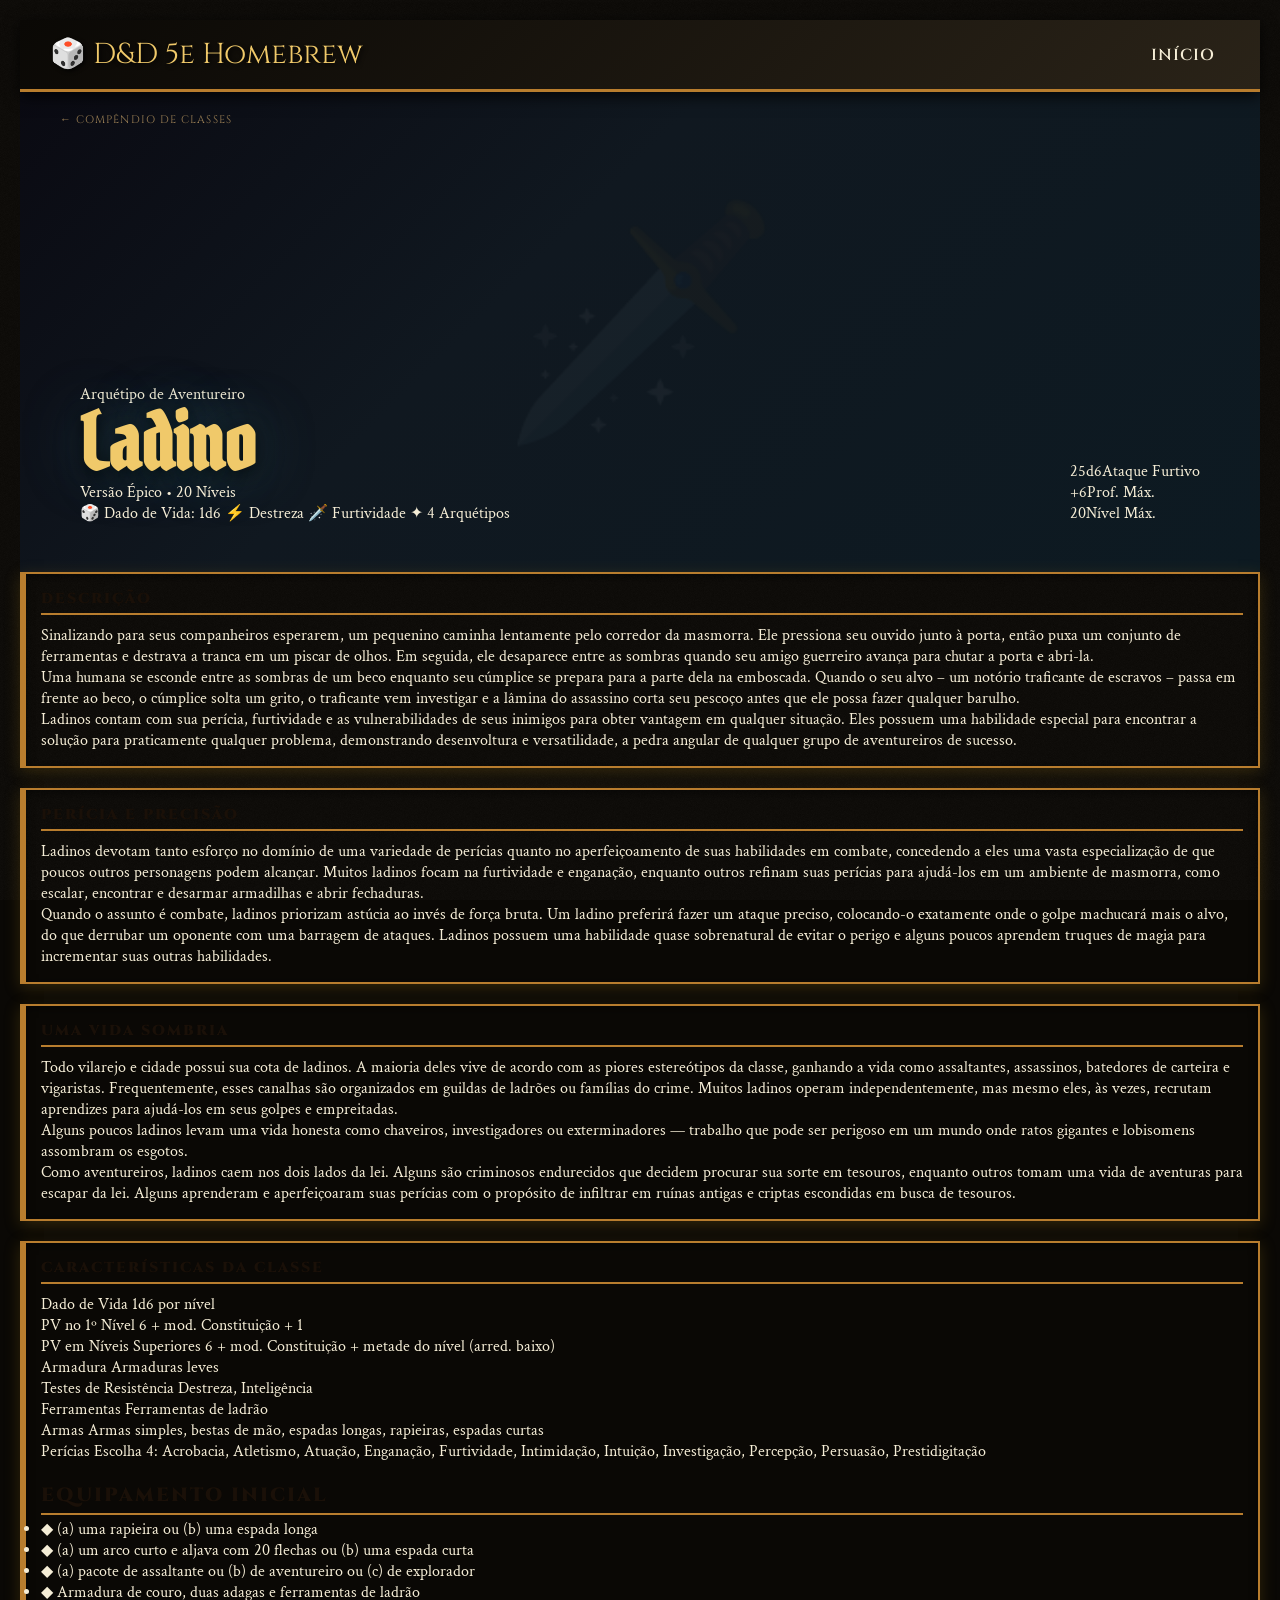
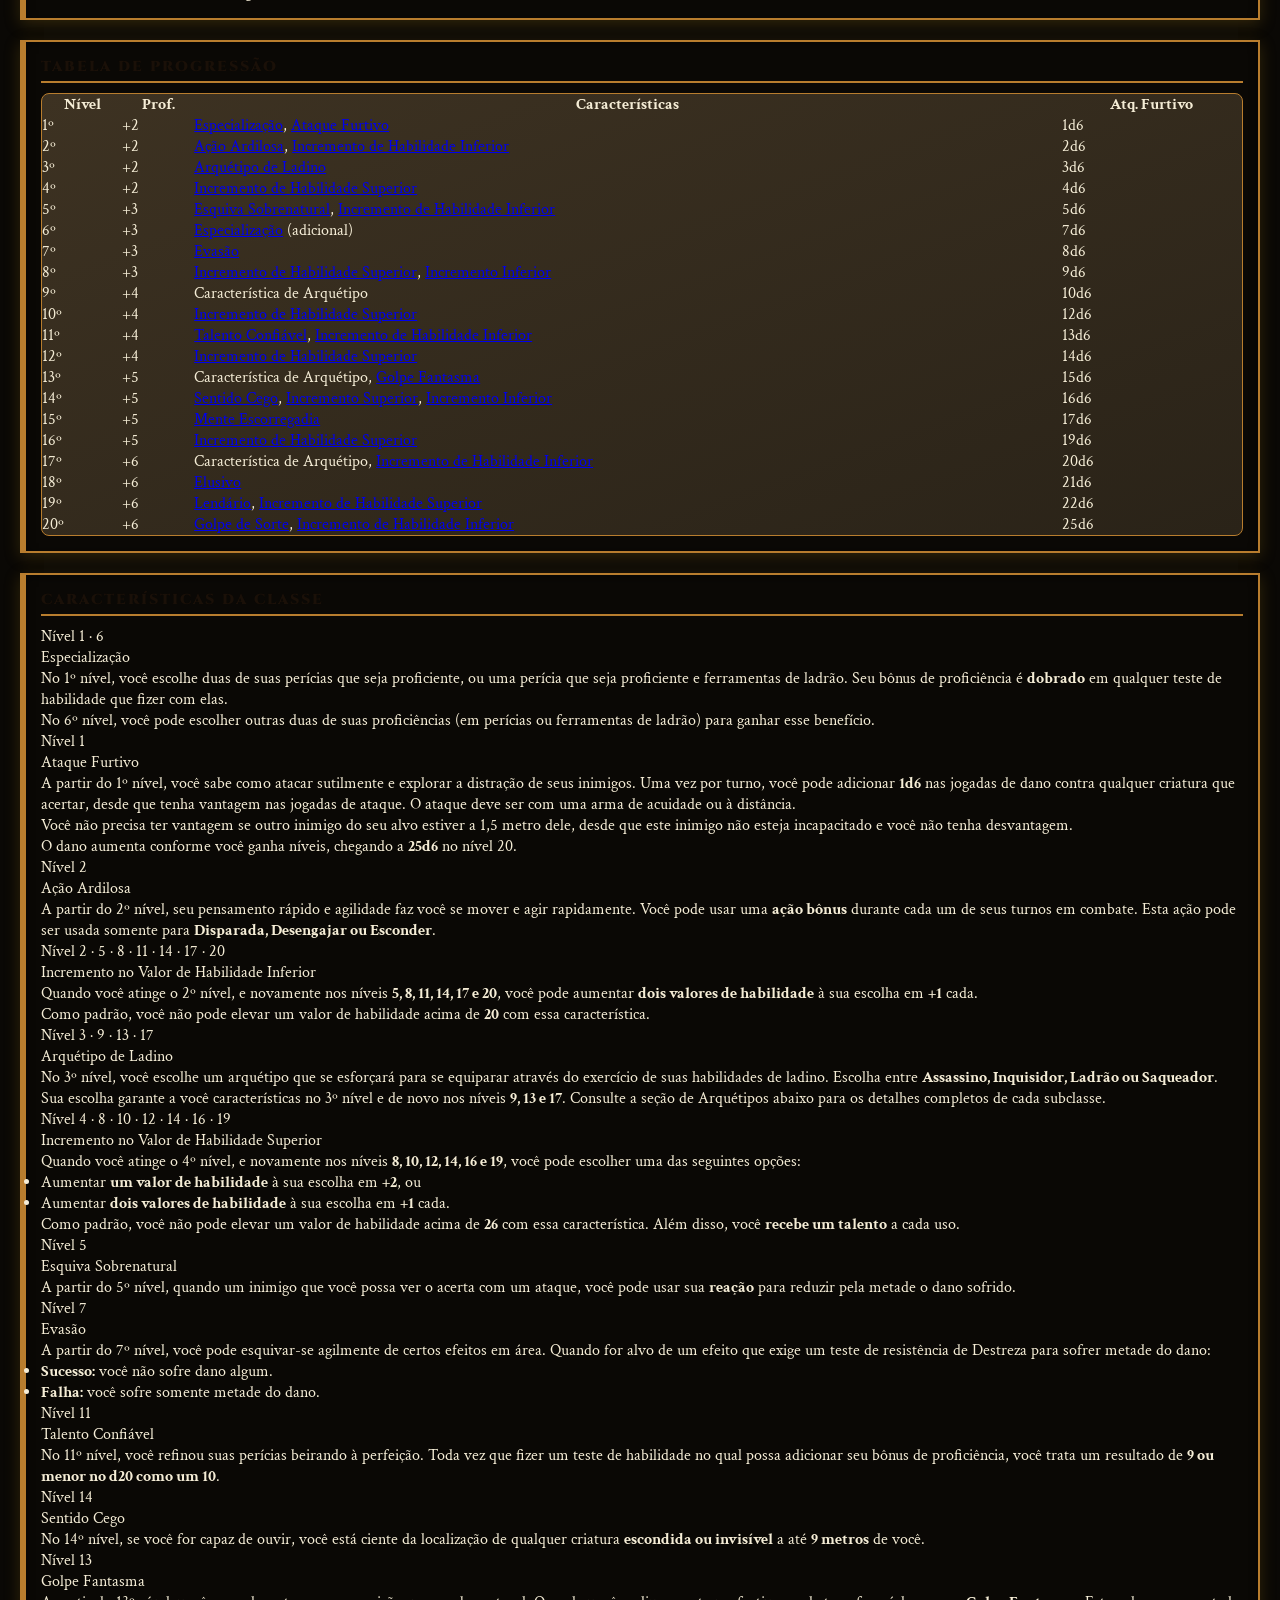
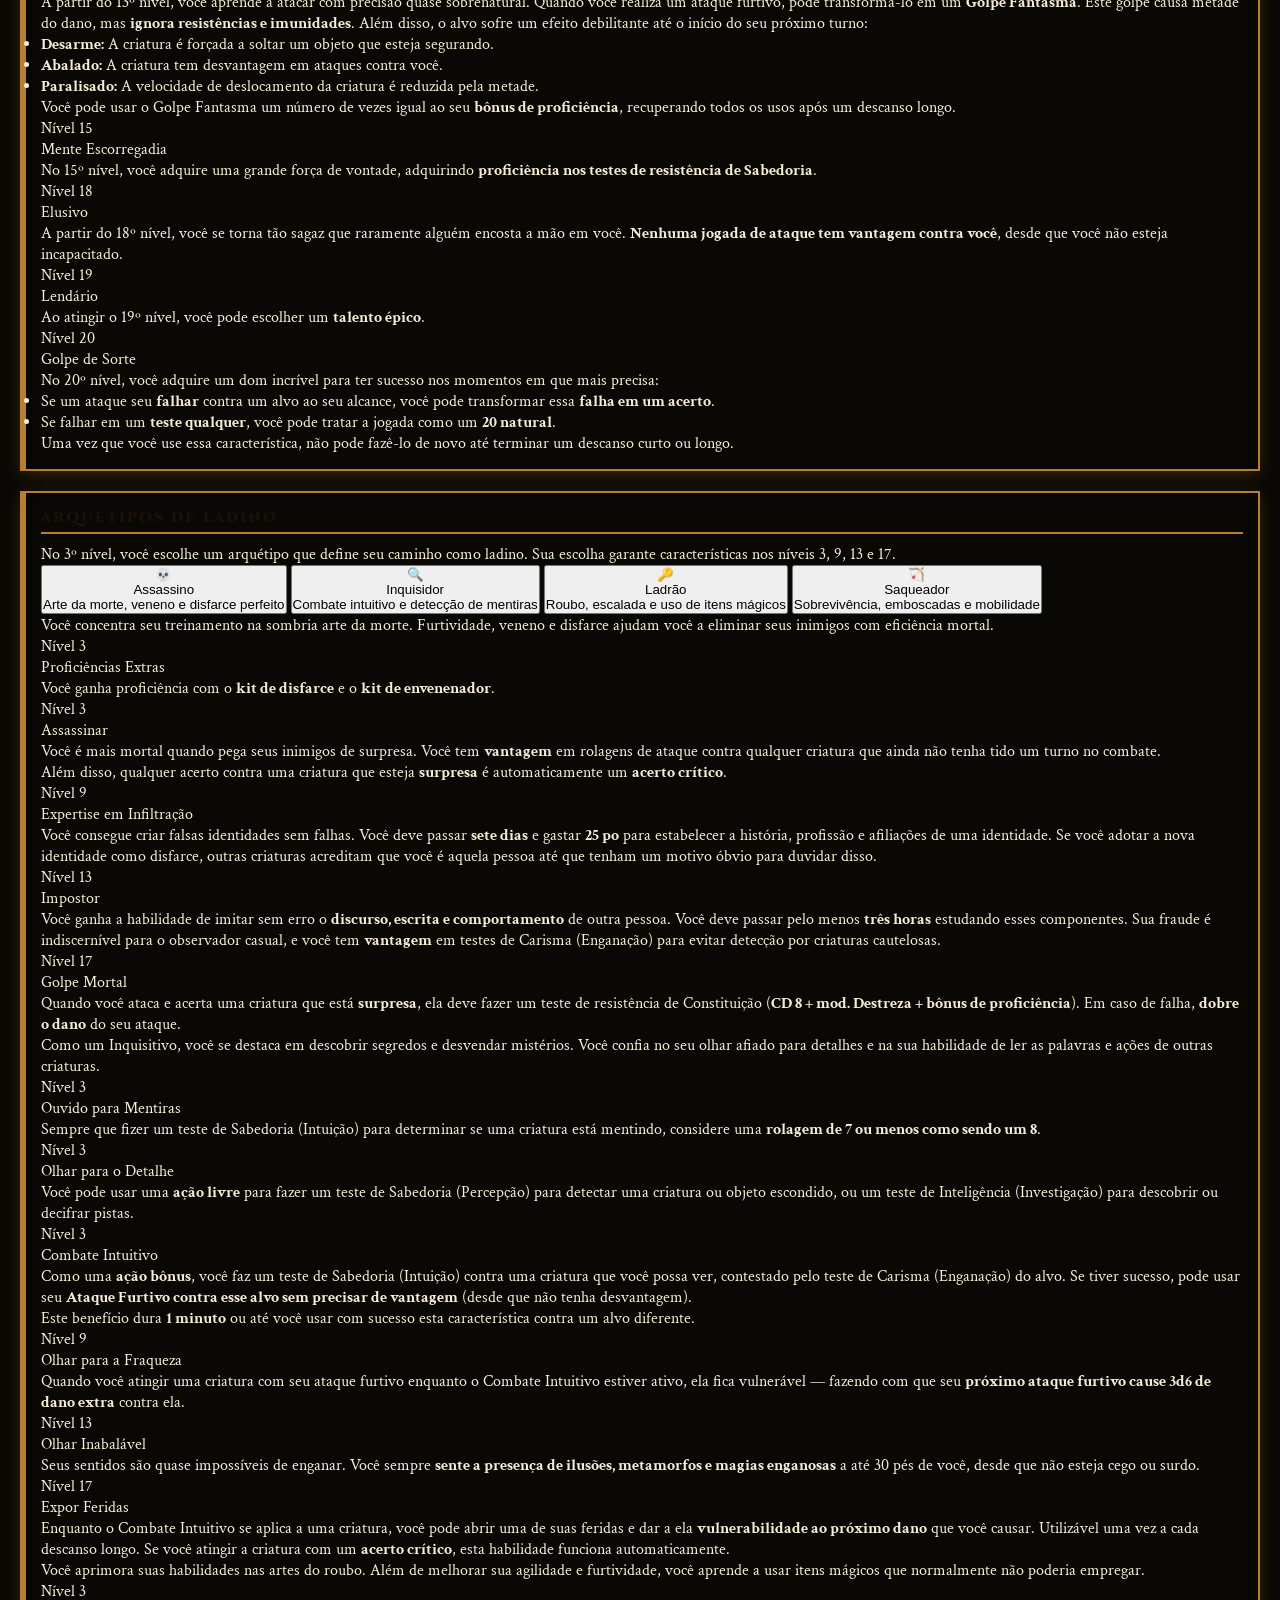
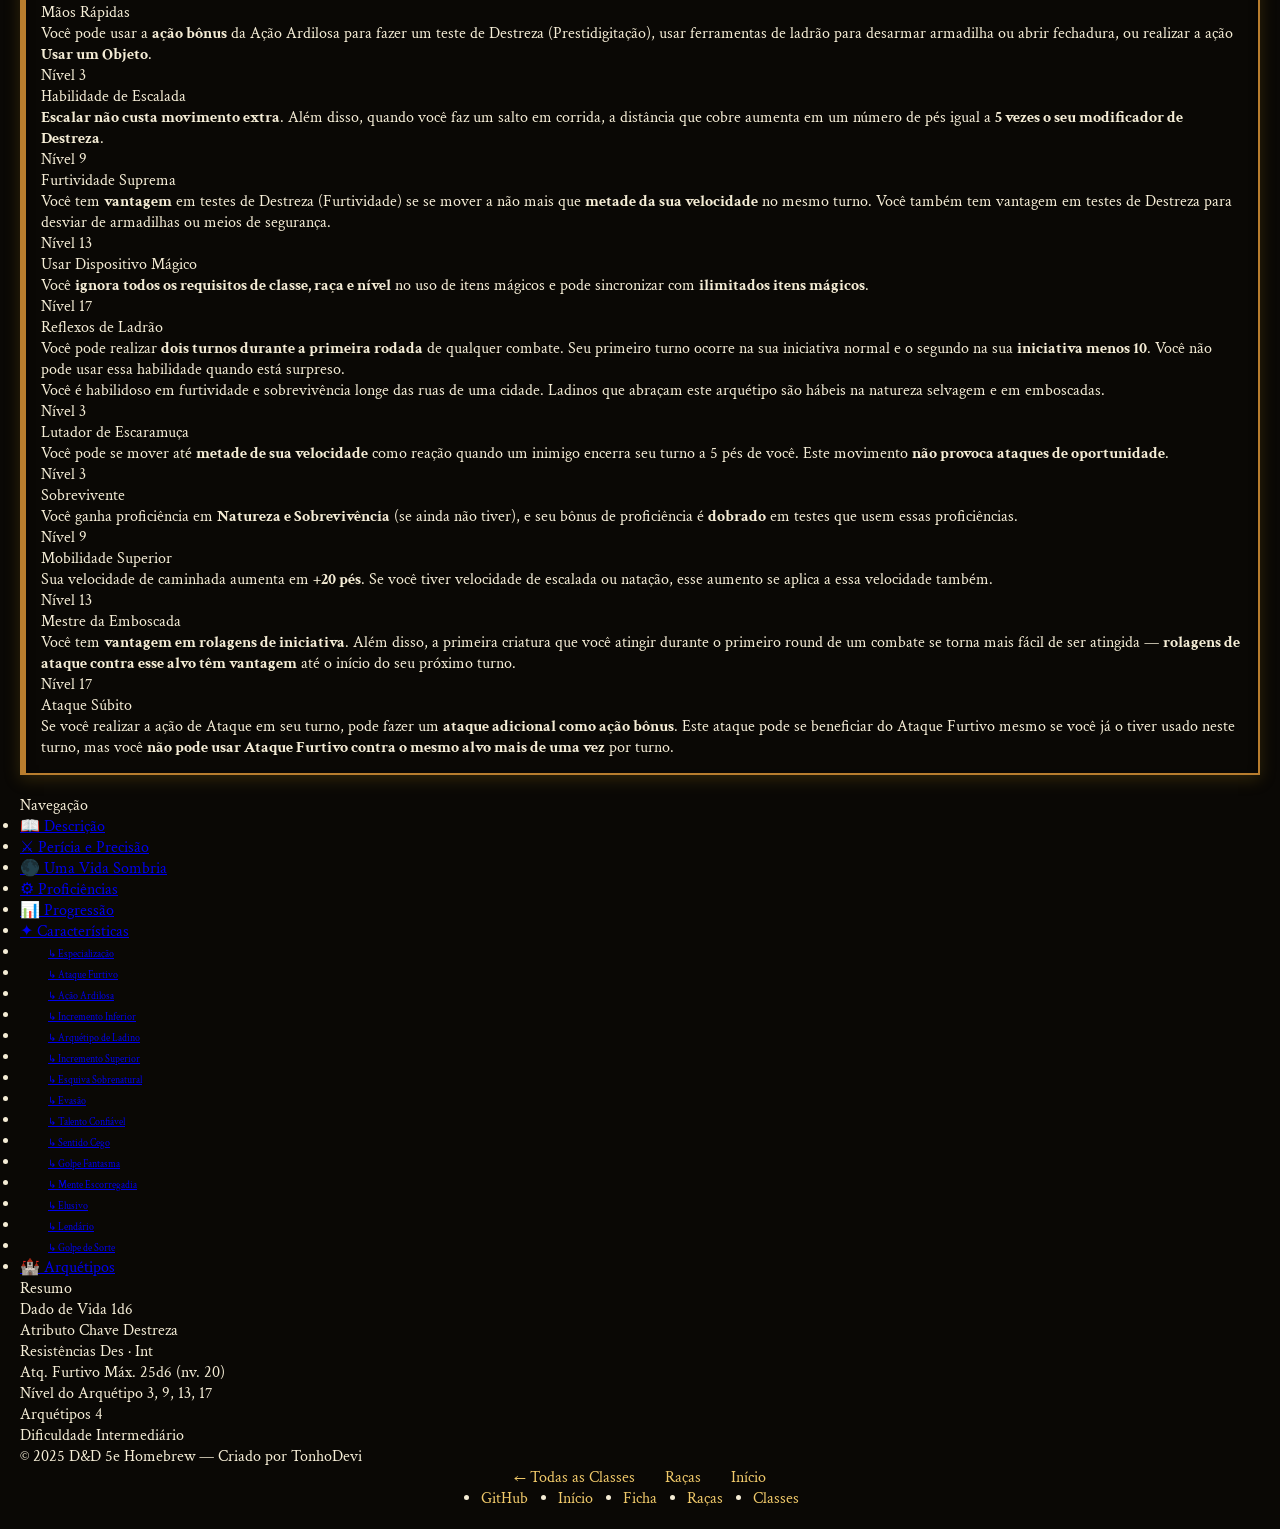
==== commit 6a4d66d7: "organização e correção" ====
--- a/html/class/class-ladino.html
+++ b/html/class/class-ladino.html
@@ -2,7 +2,7 @@
 <html lang="pt-BR">
 <head>
     <meta charset="UTF-8">
-    <base href="/Homebrew-Tatania-RPG/">
+    <base href="/">
     <meta name="viewport" content="width=device-width, initial-scale=1.0">
     <title>Ladino — D&D 5e Homebrew</title>
     <link href="https://fonts.googleapis.com/css2?family=Pirata+One&family=Cinzel:wght@400;600;700&family=Crimson+Text:ital,wght@0,400;0,600;1,400&display=swap" rel="stylesheet">
@@ -21,9 +21,6 @@
         <a href="index.html" class="navbar-logo">🎲 D&D 5e Homebrew</a>
         <ul class="navbar-menu" id="navbarMenu">
             <li><a href="index.html">Início</a></li>
-            <li><a href="html/sheet/character-sheet.html">Ficha</a></li>
-            <li><a href="html/compendium/compendium-races.html">Raças</a></li>
-            <li><a href="html/compendium/compendium-classes.html" class="active">Classes</a></li>
         </ul>
         <button class="navbar-toggle" id="navbarToggle">☰</button>
     </div>
@@ -726,7 +723,7 @@
 <ul class="footer-links">
     <li><a href="https://github.com/TonhoDevi/FichaProject" target="_blank">GitHub</a></li>
     <li><a href="index.html">Início</a></li>
-    <li><a href="html/sheet/character-sheet.html">Ficha</a></li>
+    <li><a href="html/sheet/ddt-character-sheet.html">Ficha</a></li>
     <li><a href="html/compendium/compendium-races.html">Raças</a></li>
     <li><a href="html/compendium/compendium-classes.html">Classes</a></li>
 </ul>
--- a/css/4-navbar.css
+++ b/css/4-navbar.css
@@ -1,6 +1,6 @@
 /* ========================================
    NAVBAR E FOOTER
-   Usado em: index.html, character-sheet.html, compendium-races.html
+   Usado em: index.html, ddt-character-sheet.html, compendium-races.html
 ======================================== */
 
 /* Navbar */
@@ -24,7 +24,7 @@
 }
 
 .navbar-logo {
-    font-family: 'Pirata One', cursive;
+    font-family: 'Cinzel', 'Crimson Text', serif;
     font-size: 1.8rem;
     color: var(--cor3);
     text-decoration: none;
